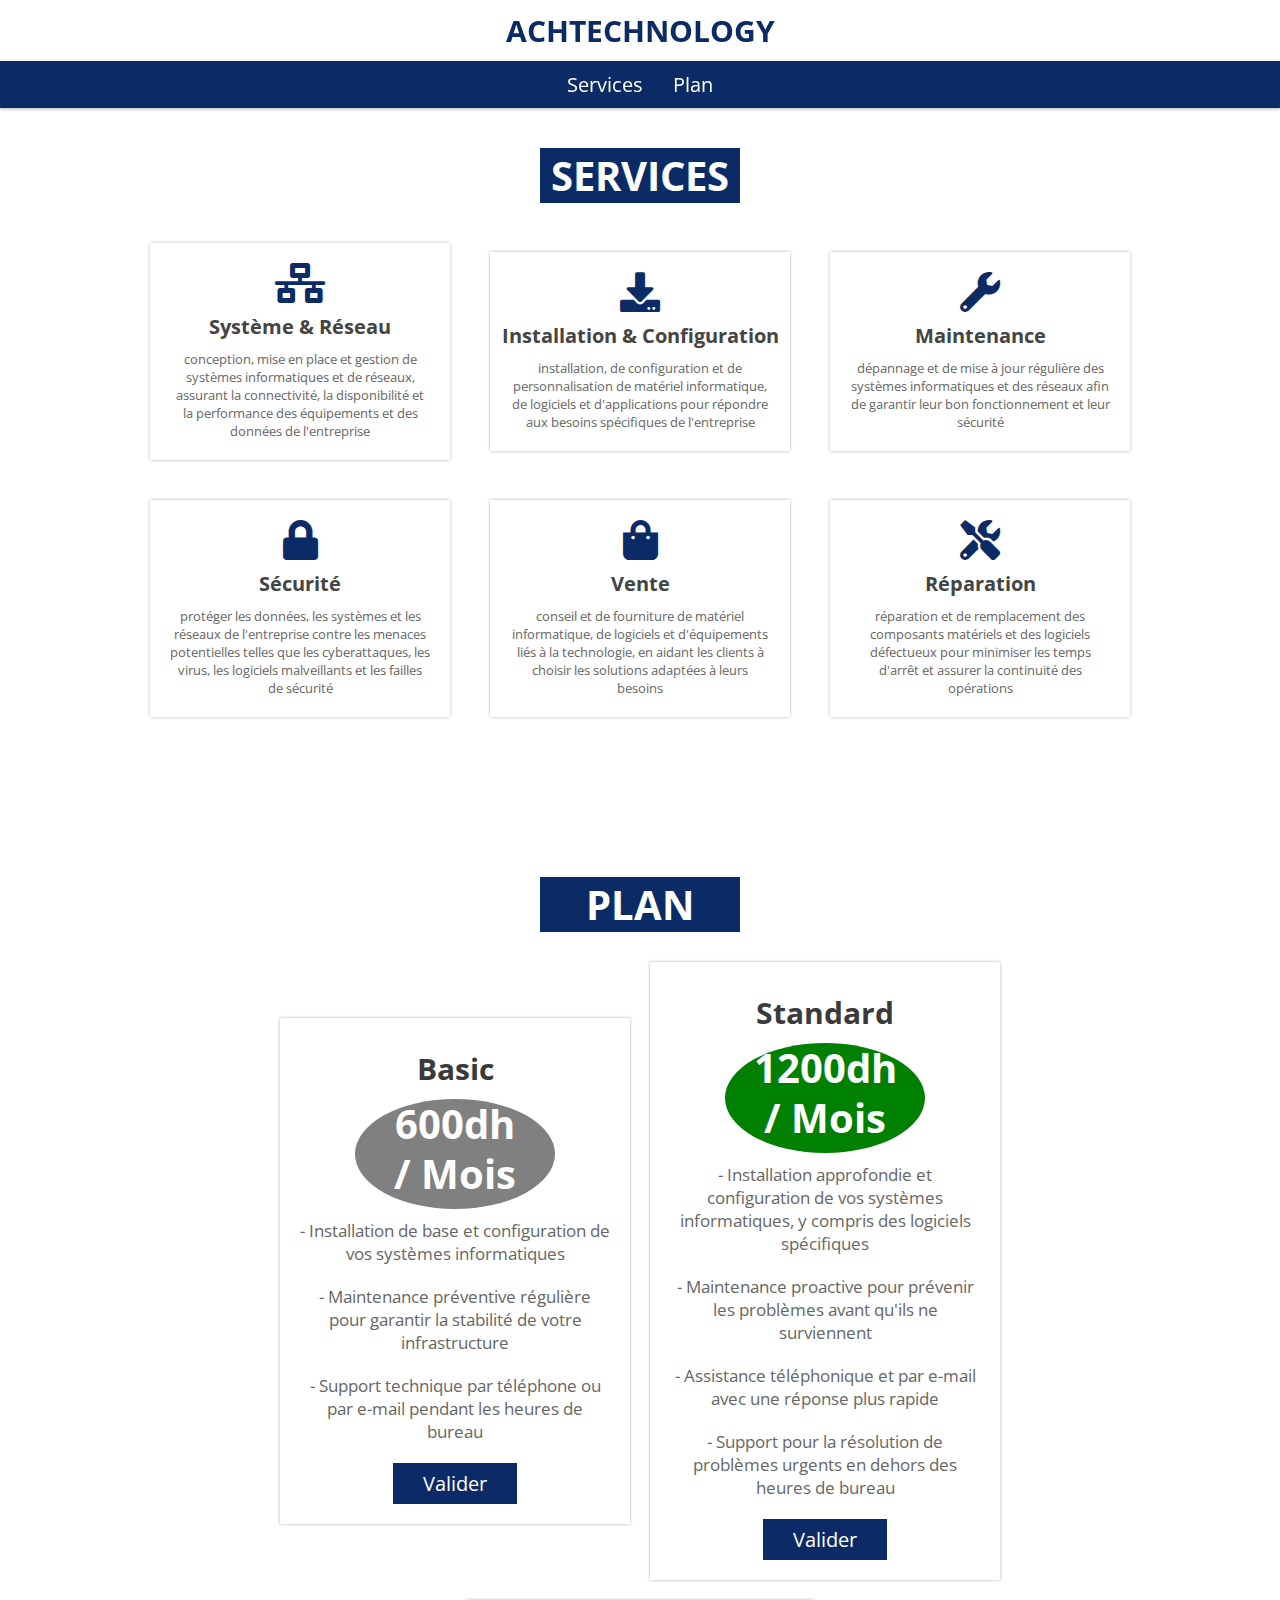
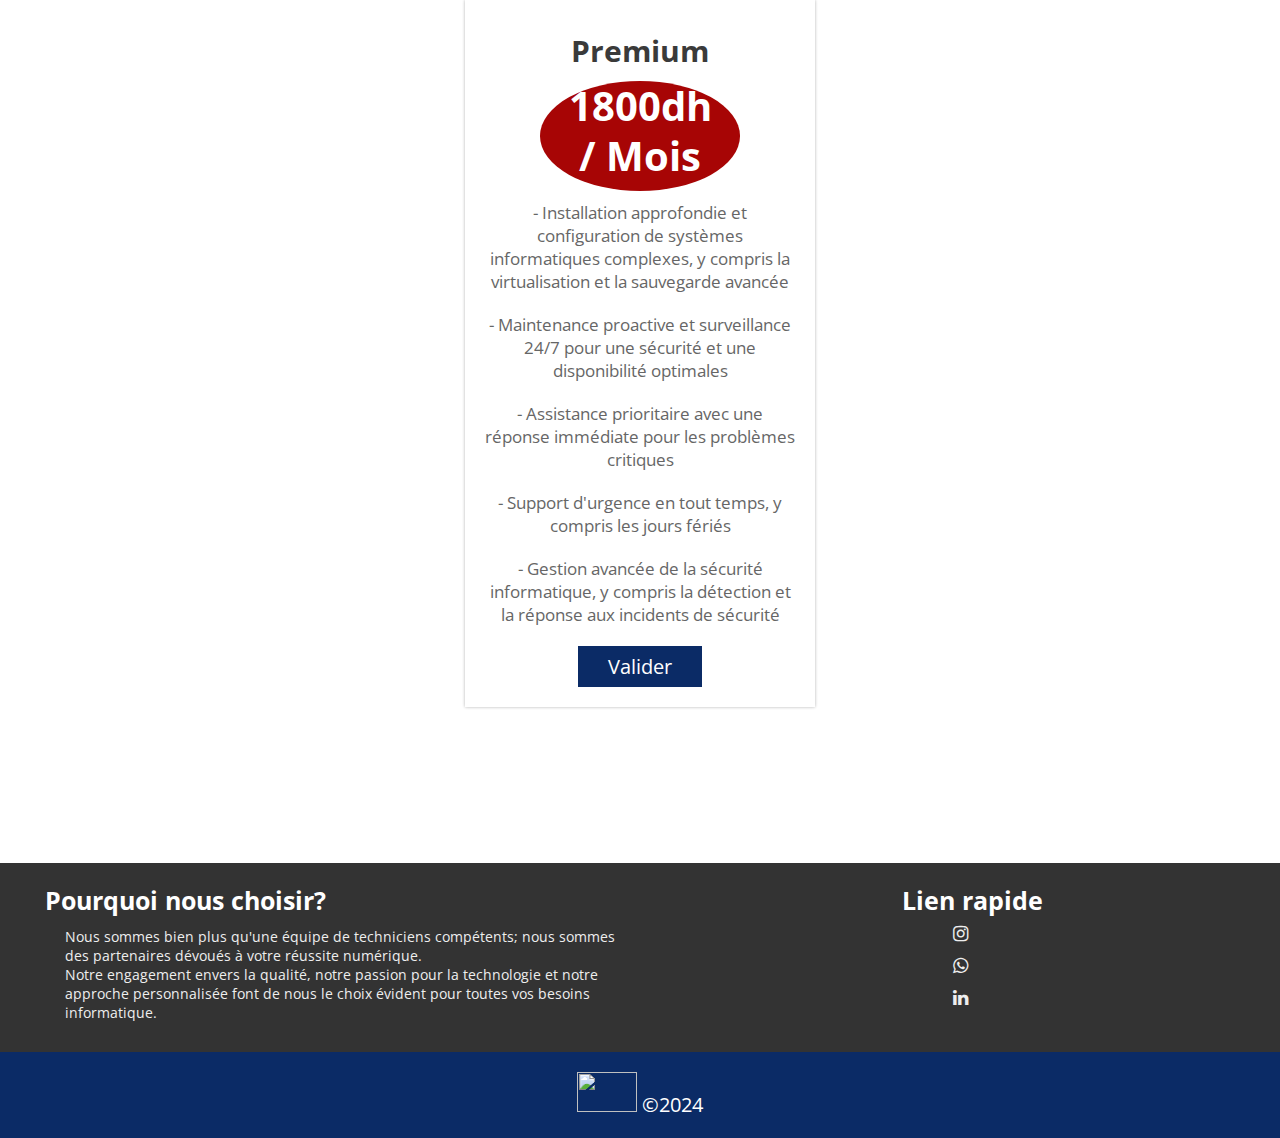
==== index.html @ fb1ce1d3 "Add files via upload" ====
<!DOCTYPE html>
<html lang="en">
<head>
    <meta charset="UTF-8">
    <meta name="viewport" content="width=device-width, initial-scale=1.0">
    <title>Achtechnology</title>

    <!-- font awesome cdn link  -->
    <link rel="stylesheet" href="https://cdnjs.cloudflare.com/ajax/libs/font-awesome/5.15.2/css/all.min.css">
    <link rel="stylesheet" href="https://cdnjs.cloudflare.com/ajax/libs/font-awesome/4.7.0/css/font-awesome.min.css">

    <!-- custom css file link  -->
    <link rel="stylesheet" href="style.css">

</head>
<body>
    
<!-- header section starts  -->

<header>

    <h1 class="heading">ACHTECHNOLOGY</h1>

    <div id="menu" class="fas fa-bars"></div>

    <nav class="navbar">
        <ul>
            <li><a href="#service">Services</a></li>
            <li><a href="#plan">Plan</a></li>
        </ul>
    </nav>

</header>

<!--
<section class="about" id="about">

    <div class="content">
        <h1>à propos de nous</h1>
        <p>Bienvenue chez ACHTECHNOLOGY, votre partenaire de confiance en matière de services informatiques de pointe. <br> Nous sommes passionnés par la technologie et déterminés à vous aider à atteindre vos objectifs grâce à des solutions informatiques innovantes et sur mesure.</p>
        <p>Pour discuter de la façon dont ACHTECHNOLOGY peut vous aider à tirer parti de la technologie pour stimuler votre croissance, contactez-nous dès aujourd'hui :</p>
        <a href="https://wa.me/+212689574520" target="_blank"><button class="btn">contactez-nous</button></a>
    </div>
</section>
-->
<!----------------------------------------------------->
<section class="service" id="service">
    <br><br>
    <h1 class="titlee">SERVICES</h1>
    <div class="box-container">

        <div class="box">
            <i class="fas fa-network-wired"></i>
            <h3>Système & Réseau</h3>
            <p>conception, mise en place et gestion de systèmes informatiques et de réseaux, assurant la connectivité, la disponibilité et la performance des équipements et des données de l'entreprise</p>
        </div>

        <div class="box">
            <i class="fas fa-download"></i>
            <h3>Installation & Configuration</h3>
            <p>installation, de configuration et de personnalisation de matériel informatique, de logiciels et d'applications pour répondre aux besoins spécifiques de l'entreprise</p>
        </div>

        <div class="box">
            <i class="fas fa-wrench"></i>
            <h3>Maintenance</h3>
            <p>dépannage et de mise à jour régulière des systèmes informatiques et des réseaux afin de garantir leur bon fonctionnement et leur sécurité</p>
        </div>

        <div class="box">
            <i class="fas fa-lock"></i>
            <h3>Sécurité</h3>
            <p>protéger les données, les systèmes et les réseaux de l'entreprise contre les menaces potentielles telles que les cyberattaques, les virus, les logiciels malveillants et les failles de sécurité</p>
        </div>

        <div class="box">
            <i class="fas fa-shopping-bag"></i>
            <h3>Vente</h3>
            <p> conseil et de fourniture de matériel informatique, de logiciels et d'équipements liés à la technologie, en aidant les clients à choisir les solutions adaptées à leurs besoins</p>
        </div>

        <div class="box">
            <i class="fas fa-tools"></i>
            <h3>Réparation</h3>
            <p>réparation et de remplacement des composants matériels et des logiciels défectueux pour minimiser les temps d'arrêt et assurer la continuité des opérations</p>
        </div>

    </div>

</section>



<!----------------------------------------------------->
<section class="plan" id="plan">
    <h1 class="titlee">PLAN</h1>
    <div class="box-container">
        
        <div class="box">
            <h3 class="title">Basic</h3>
            <div class="price" style="background: gray;">
                <h1>600dh <br>/ Mois</h1>
            </div>
            <ul>
                <li>- Installation de base et configuration de vos systèmes informatiques</li>
                <li>- Maintenance préventive régulière pour garantir la stabilité de votre infrastructure</li>
                <li>- Support technique par téléphone ou par e-mail pendant les heures de bureau</li>
            </ul>
            <a href="https://wa.me/+212689574520" target="_blank"><button class="btn">Valider</button></a>
        </div>

        <div class="box">
            <h3 class="title">Standard</h3>
            <div class="price" style="background: green;">
                <h1>1200dh <br>/ Mois</h1>
            </div>
            <ul>
                <li>- Installation approfondie et configuration de vos systèmes informatiques, y compris des logiciels spécifiques</li>
                <li>- Maintenance proactive pour prévenir les problèmes avant qu'ils ne surviennent</li>
                <li>- Assistance téléphonique et par e-mail avec une réponse plus rapide</li>
                <li>- Support pour la résolution de problèmes urgents en dehors des heures de bureau</li>
            </ul>
            <a href="https://wa.me/+212689574520" target="_blank"><button class="btn">Valider</button></a>
        </div>

        <div class="box">
            <h3 class="title">Premium</h3>
            <div class="price" style="background: rgb(167, 5, 5);">
                <h1>1800dh <br>/ Mois</h1>
            </div>
            <ul>
                <li>- Installation approfondie et configuration de systèmes informatiques complexes, y compris la virtualisation et la sauvegarde avancée</li>
                <li>- Maintenance proactive et surveillance 24/7 pour une sécurité et une disponibilité optimales</li>
                <li>- Assistance prioritaire avec une réponse immédiate pour les problèmes critiques</li>
                <li>- Support d'urgence en tout temps, y compris les jours fériés</li>
                <li>- Gestion avancée de la sécurité informatique, y compris la détection et la réponse aux incidents de sécurité</li>
            </ul>
            <a href="https://wa.me/+212689574520" target="_blank"><button class="btn">Valider</button></a>
        </div>

    </div>

</section>
<br><br><br><br><br><br><br><br><br>

<!------------------------------------------------------>

<!-- footer section starts  -->

<div class="footer">

    <div class="box-container">

        <div class="box">
            <h3>Pourquoi nous choisir?</h3>
            <p>Nous sommes bien plus qu'une équipe de techniciens compétents; nous sommes des partenaires dévoués à votre réussite numérique. <br> Notre engagement envers la qualité, notre passion pour la technologie et notre approche personnalisée font de nous le choix évident pour toutes vos besoins informatique.</p>
        </div>

        <div class="box">
            <h3>Lien rapide</h3>
            <a href="https://www.instagram.com/achtechnology/"><i class="fa fa-instagram"></i></a>
            <a href="https://wa.me/+212689574520"><i class="fa fa-whatsapp"></i></a>
            <a href="https://www.linkedin.com/company/achtechnology"><i class="fa fa-linkedin"></i></a>
        </div>

    </div>

    <h1 class="credit"><a href="#service" style="color: white;"><img src="/site/white.png" class="logoht" alt=""> &copy;2024 </a></h1>

</div>

<!-- footer section ends -->













<!-- jquery cdn link  -->
<script src="https://cdnjs.cloudflare.com/ajax/libs/jquery/3.6.0/jquery.min.js"></script>

<!-- custom js file link  -->
<script src="ressources/script.js"></script>

</body>
</html>
---- style.css ----
@import url('https://fonts.googleapis.com/css2?family=Open+Sans:wght@300;400;600;700&display=swap');

:root{
    --orange:#0b2b66;
}

*{
    font-family: 'Open Sans', sans-serif;
    margin:0; padding:0;
    box-sizing: border-box;
    text-decoration: none;
    outline:none;
    border:none;
   
    transition: all .2s linear;
}

*::selection{
    background:var(--orange);
    color:#fff;
}

.logoht {
    width: 60px;
    height: 40px;
}

html{
    font-size: 62.5%;
    overflow-x: hidden;
}

section{
    padding:0 7%;
    padding-top: 12rem;
}

.btn{
    font-size: 2rem;
    padding:.7rem 3rem;
    background:#0b2b66;
    color:white;
    margin-top: 1rem;
    cursor: pointer;
}

.btn:hover{
    background:#333;
}

header{
    position: fixed;
    top:0; left: 0;
    z-index: 1000;
    background:#fff;
    box-shadow: 0 .1rem .3rem rgba(0,0,0,.3);
    width:100%;
}

header .heading{
    font-size: 3rem;
    color:#0b2b66;
    padding:1rem;
    text-align: center;
    font-weight: bolder;
}

header #menu{
    font-size: 3rem;
    color:#666;
    cursor: pointer;
    margin:1rem;
    display: none;
}

header .navbar ul{
    display: flex;
    align-items: center;
    justify-content: center;
    list-style: none;
    background:var(--orange);
    padding:1rem; 
}

header .navbar ul li{
    margin:0 1.5rem;
}

header .navbar ul li a{
    font-size: 2rem;
    color:#fff;
}

header .navbar ul li a:hover{
    color:#444;
}


.service .box-container{
    display: flex;
    align-items: center;
    justify-content: center;
    flex-wrap: wrap;
    padding:2rem 0;
}

.service .box-container .box{
    background:#fff;
    margin:2rem;
    padding:1rem;
    width:30rem;
    text-align: center;
    box-shadow: 0 0 .3rem rgba(0,0,0,.3);
}

.service .box-container .box i{
    font-size: 4rem;
    padding:1rem;
    color:var(--orange);
}

.service .box-container .box h3{
    font-size: 2rem;
    color:#444;
}

.service .box-container .box p{
    font-size: 1.3rem;
    color:#666;
    padding:1rem;
}

.plan{
    min-height: 50vh;
    background:white;
}

.titlee {
    background:#0b2b66;
    color:#fff;
    border-radius: 0px;
    margin: auto;
    width:20rem;
    text-align: center;
    font-size: 4rem;
}

.plan .box-container{
    display: flex;
    align-items: center;
    justify-content: center;
    flex-wrap: wrap;
    padding:2rem 0;
}

.plan .box-container .box{
    background:#fff;
    margin:1rem;
    padding:2rem;
    width:35rem;
    text-align: center;
    box-shadow: 0 0 .3rem rgba(0,0,0,.3);
    position: relative;
}

.plan .box-container .box .title{
    font-size: 3rem;
    color: rgb(58, 58, 58);
    padding:1rem 0;
}

.plan .box-container .box .price{
    
    color:#fff;
    border-radius: 50%;
    margin: auto;
    height:11rem;
    width:20rem;
    line-height: 5rem;
    text-align: center;
    font-size: 2rem;
}

.basic {
    background: gray;
}

.plan .box-container .box ul li{
    color:#666;
    list-style: none;
    font-size: 1.7rem;
    padding:1rem 0;
}



.footer{
    background:#333;
}

.footer .box-container{
    display: flex;
    justify-content: center;
    flex-wrap: wrap;
}

.footer .box-container .box{
    margin:2rem;
    flex:1 1 30rem;
}

.footer .box-container .box h3{
    font-size: 2.5rem;
    color:#fff;
    margin-left: 25px;
}

.footer .box-container .box p{
    font-size: 1.4rem;
    color:#eee;
    padding:1rem 0;
    margin-left: 45px;
}

.footer .box-container .box a{
    font-size: 1.8rem;
    color:#eee;
    padding:.4rem 0;
    display: block;
}

.footer .box-container .box a:hover{
    text-decoration: underline;
}

.footer .box-container .box:nth-child(2){
    text-align: center;
}

.footer .box-container form{
    display: flex;
    align-items: center;
}

.footer .box-container form input[type="email"]{
    height:4.1rem;
    width:100%;
    font-size: 1.7rem;
    padding:0 1rem;
}

.footer .box-container form .btn{
    margin-top: 0;
}

.footer .box-container form .btn:hover{
    color:#333;
    background:#ccc;
}

.footer .credit{
    font-size: 2rem;
    background:#0b2b66;
    text-align: center;
    color:#fff;
    padding:2rem 1rem;
    font-weight: normal;
}












/* media queries  */

@media (max-width:768px){

    html{
        font-size: 55%;
    }

    .home .content{
        text-align: center;
    }

    .home .content h1{
        font-size: 4rem;
    }

    .about .content h1{
        font-size: 4rem;
    }

}

@media (max-width:500px){

    html{
        font-size: 50%;
    }

    header{
        display: flex;
        align-items: center;
        justify-content: space-between;
        padding:0 1rem;
    }

    header #menu{
        display: block;
    }

    header .navbar{
        position: fixed;
        top:6.2rem; right:-120%;
        height:100%;
        width:100%;
        border-top: .2rem solid rgba(0,0,0,.3);
    }

    header .navbar ul{
        height:100%;
        width:100%;
        flex-flow: column;
        background:#fff;
        padding-bottom: 15rem;
    }

    header .navbar ul li{
        text-align: center;
        width:100%;
        margin:1rem 0;
    }

    header .navbar ul li a{
        font-size: 4rem;
        color:#333;
        display: block;
    }

    header .navbar ul li a:hover{
        color:var(--orange);
    }

    .fa-times{
        transform: rotate(180deg);
    }

    header .navbar.nav-toggle{
        right:0;
    }

    section{
        padding-top: 5rem;
    }

    .footer .box-container .box:last-child{
        text-align: center;
    }

    .footer .box-container .box:last-child p{
        font-size: 1.7rem;
    }

    .footer .box-container .box:last-child form{
        flex-flow: column;
    }

    .footer .box-container .box:last-child form .btn{
        margin-top: 1rem;
        width:100%;
    }

}
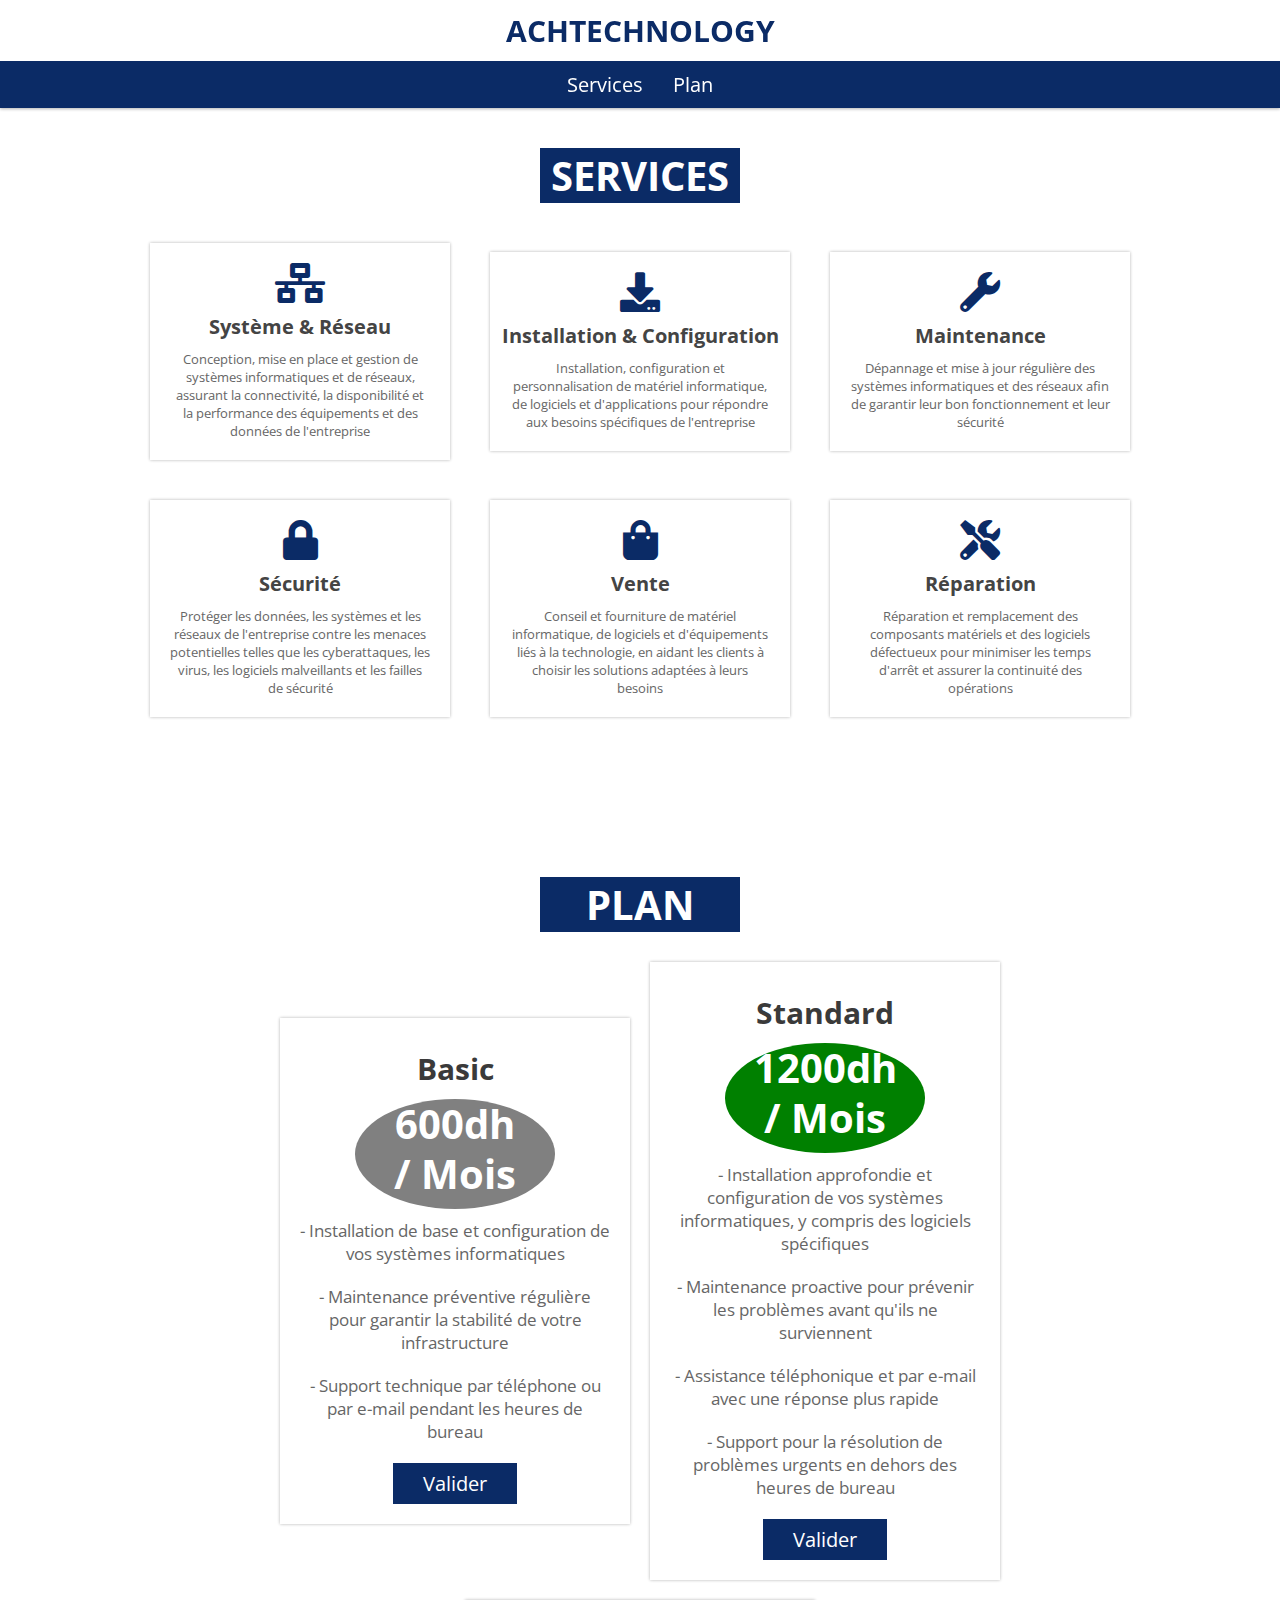
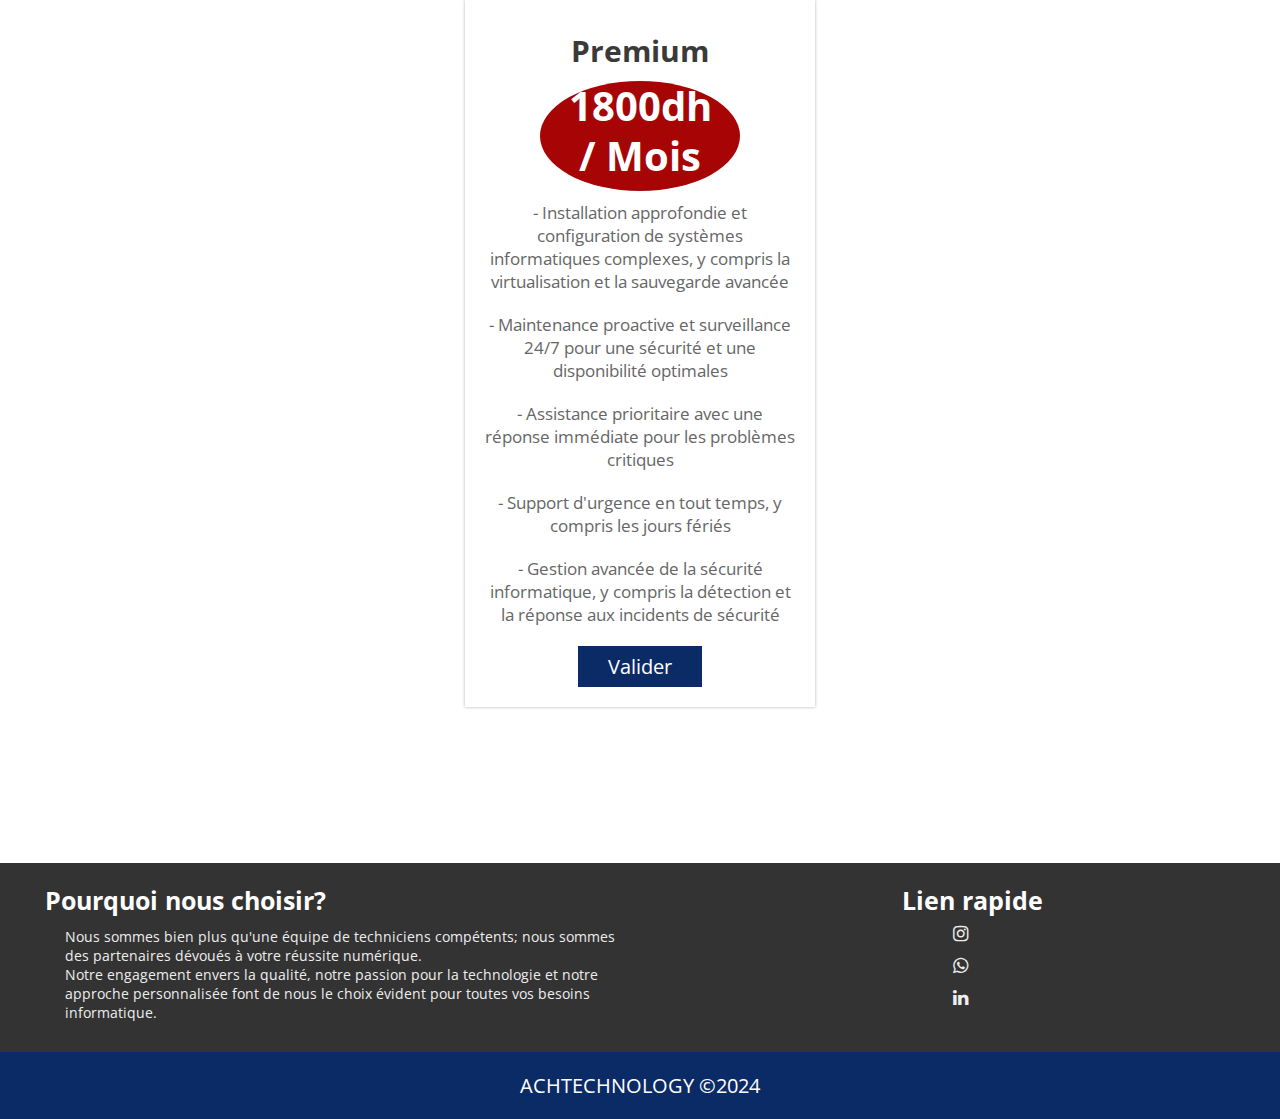
==== commit ae0fbc0c: "Update index.html" ====
--- a/index.html
+++ b/index.html
@@ -52,37 +52,37 @@
         <div class="box">
             <i class="fas fa-network-wired"></i>
             <h3>Système & Réseau</h3>
-            <p>conception, mise en place et gestion de systèmes informatiques et de réseaux, assurant la connectivité, la disponibilité et la performance des équipements et des données de l'entreprise</p>
+            <p>Conception, mise en place et gestion de systèmes informatiques et de réseaux, assurant la connectivité, la disponibilité et la performance des équipements et des données de l'entreprise</p>
         </div>
 
         <div class="box">
             <i class="fas fa-download"></i>
             <h3>Installation & Configuration</h3>
-            <p>installation, de configuration et de personnalisation de matériel informatique, de logiciels et d'applications pour répondre aux besoins spécifiques de l'entreprise</p>
+            <p>Installation, configuration et personnalisation de matériel informatique, de logiciels et d'applications pour répondre aux besoins spécifiques de l'entreprise</p>
         </div>
 
         <div class="box">
             <i class="fas fa-wrench"></i>
             <h3>Maintenance</h3>
-            <p>dépannage et de mise à jour régulière des systèmes informatiques et des réseaux afin de garantir leur bon fonctionnement et leur sécurité</p>
+            <p>Dépannage et mise à jour régulière des systèmes informatiques et des réseaux afin de garantir leur bon fonctionnement et leur sécurité</p>
         </div>
 
         <div class="box">
             <i class="fas fa-lock"></i>
             <h3>Sécurité</h3>
-            <p>protéger les données, les systèmes et les réseaux de l'entreprise contre les menaces potentielles telles que les cyberattaques, les virus, les logiciels malveillants et les failles de sécurité</p>
+            <p>Protéger les données, les systèmes et les réseaux de l'entreprise contre les menaces potentielles telles que les cyberattaques, les virus, les logiciels malveillants et les failles de sécurité</p>
         </div>
 
         <div class="box">
             <i class="fas fa-shopping-bag"></i>
             <h3>Vente</h3>
-            <p> conseil et de fourniture de matériel informatique, de logiciels et d'équipements liés à la technologie, en aidant les clients à choisir les solutions adaptées à leurs besoins</p>
+            <p>Conseil et fourniture de matériel informatique, de logiciels et d'équipements liés à la technologie, en aidant les clients à choisir les solutions adaptées à leurs besoins</p>
         </div>
 
         <div class="box">
             <i class="fas fa-tools"></i>
             <h3>Réparation</h3>
-            <p>réparation et de remplacement des composants matériels et des logiciels défectueux pour minimiser les temps d'arrêt et assurer la continuité des opérations</p>
+            <p>Réparation et remplacement des composants matériels et des logiciels défectueux pour minimiser les temps d'arrêt et assurer la continuité des opérations</p>
         </div>
 
     </div>
@@ -165,7 +165,7 @@
 
     </div>
 
-    <h1 class="credit"><a href="#service" style="color: white;"><img src="/site/white.png" class="logoht" alt=""> &copy;2024 </a></h1>
+    <h1 class="credit"><a href="#service" style="color: white;">ACHTECHNOLOGY &copy;2024 </a></h1>
 
 </div>
 
@@ -190,4 +190,4 @@
 <script src="ressources/script.js"></script>
 
 </body>
-</html>+</html>
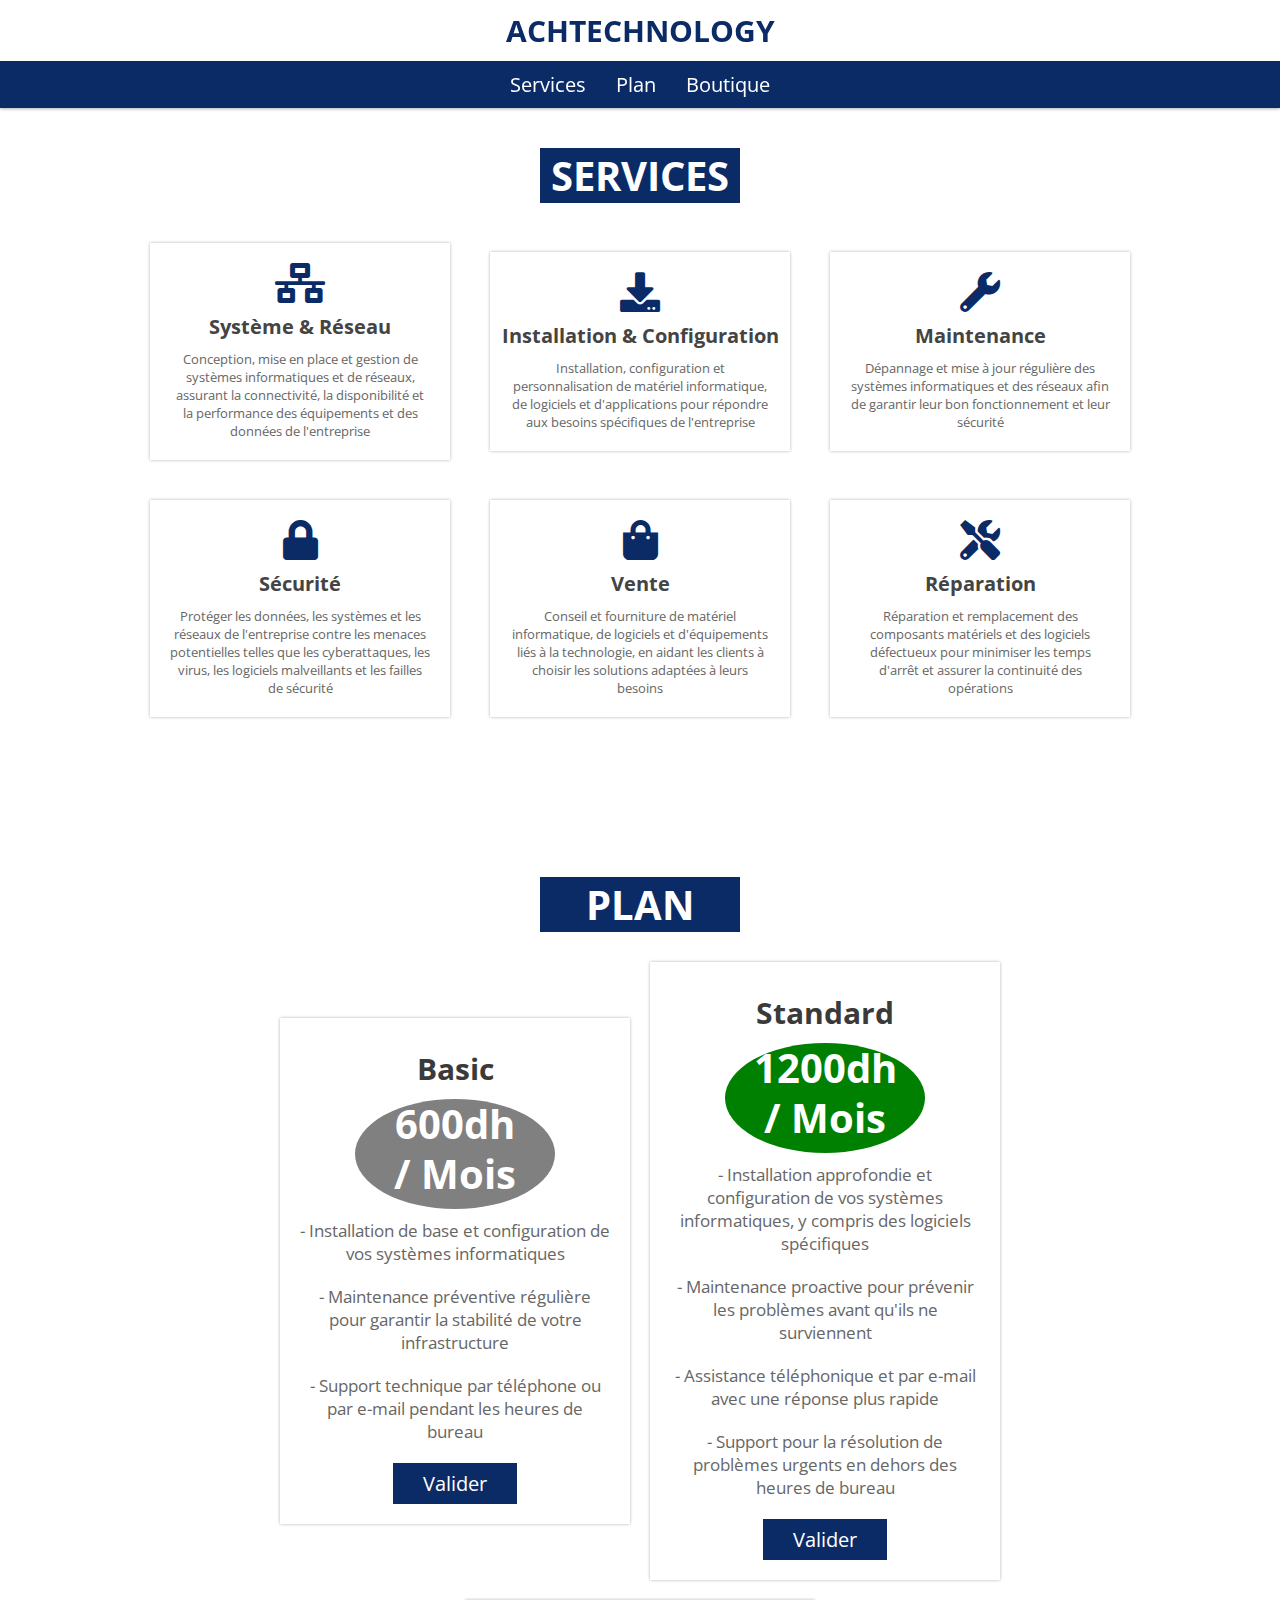
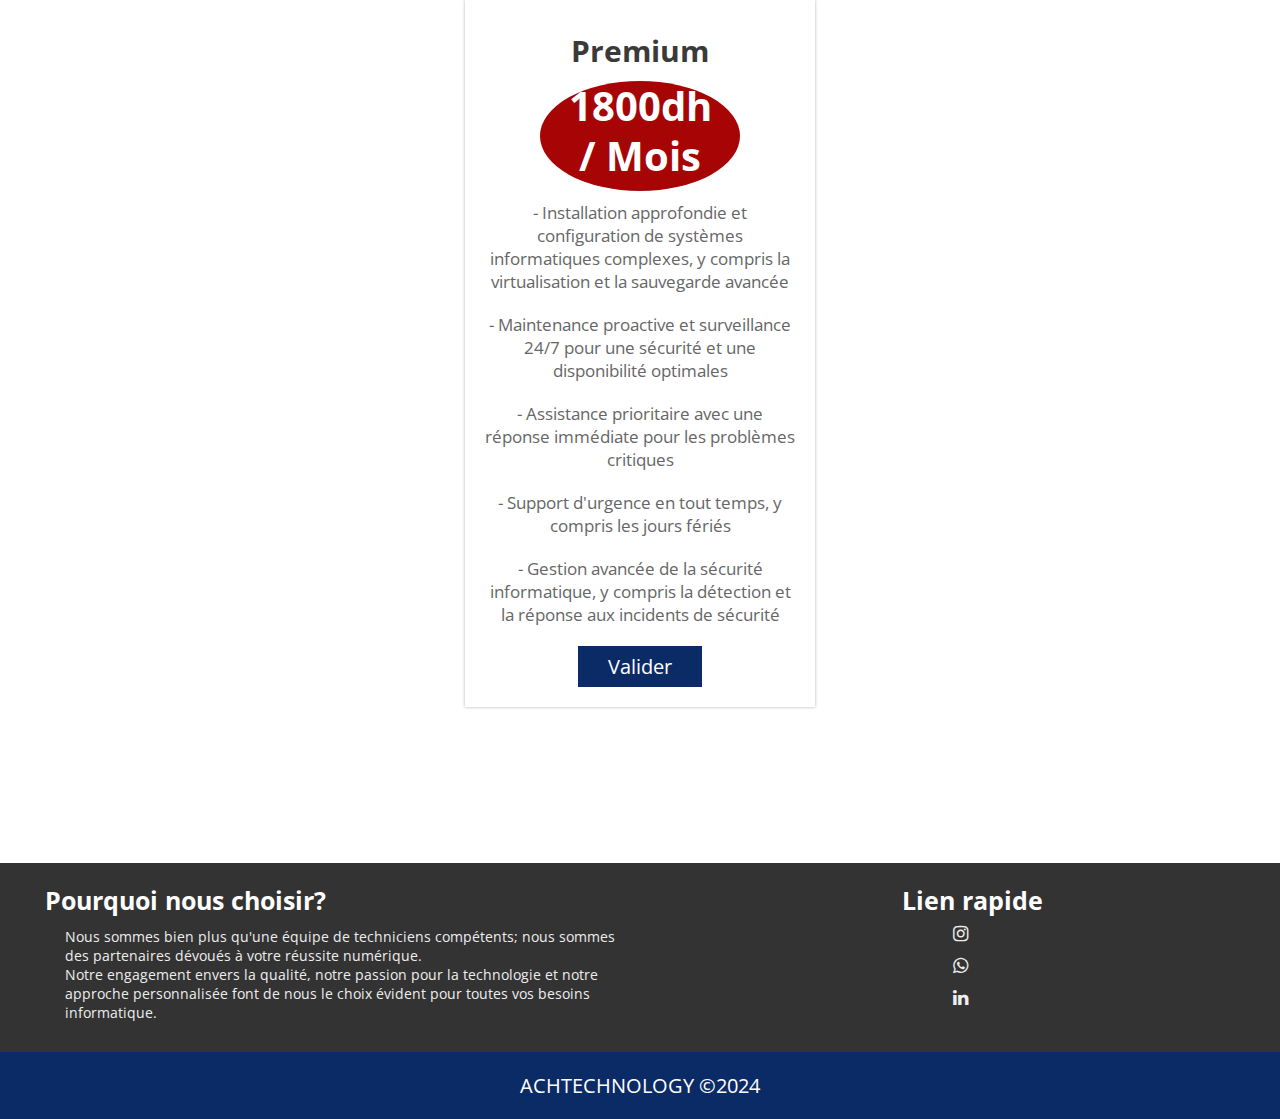
==== commit 754e7aca: "Update index.html" ====
--- a/index.html
+++ b/index.html
@@ -27,6 +27,7 @@
         <ul>
             <li><a href="#service">Services</a></li>
             <li><a href="#plan">Plan</a></li>
+            <li><a href="#" target="_blank">Boutique</a></li>
         </ul>
     </nav>
 
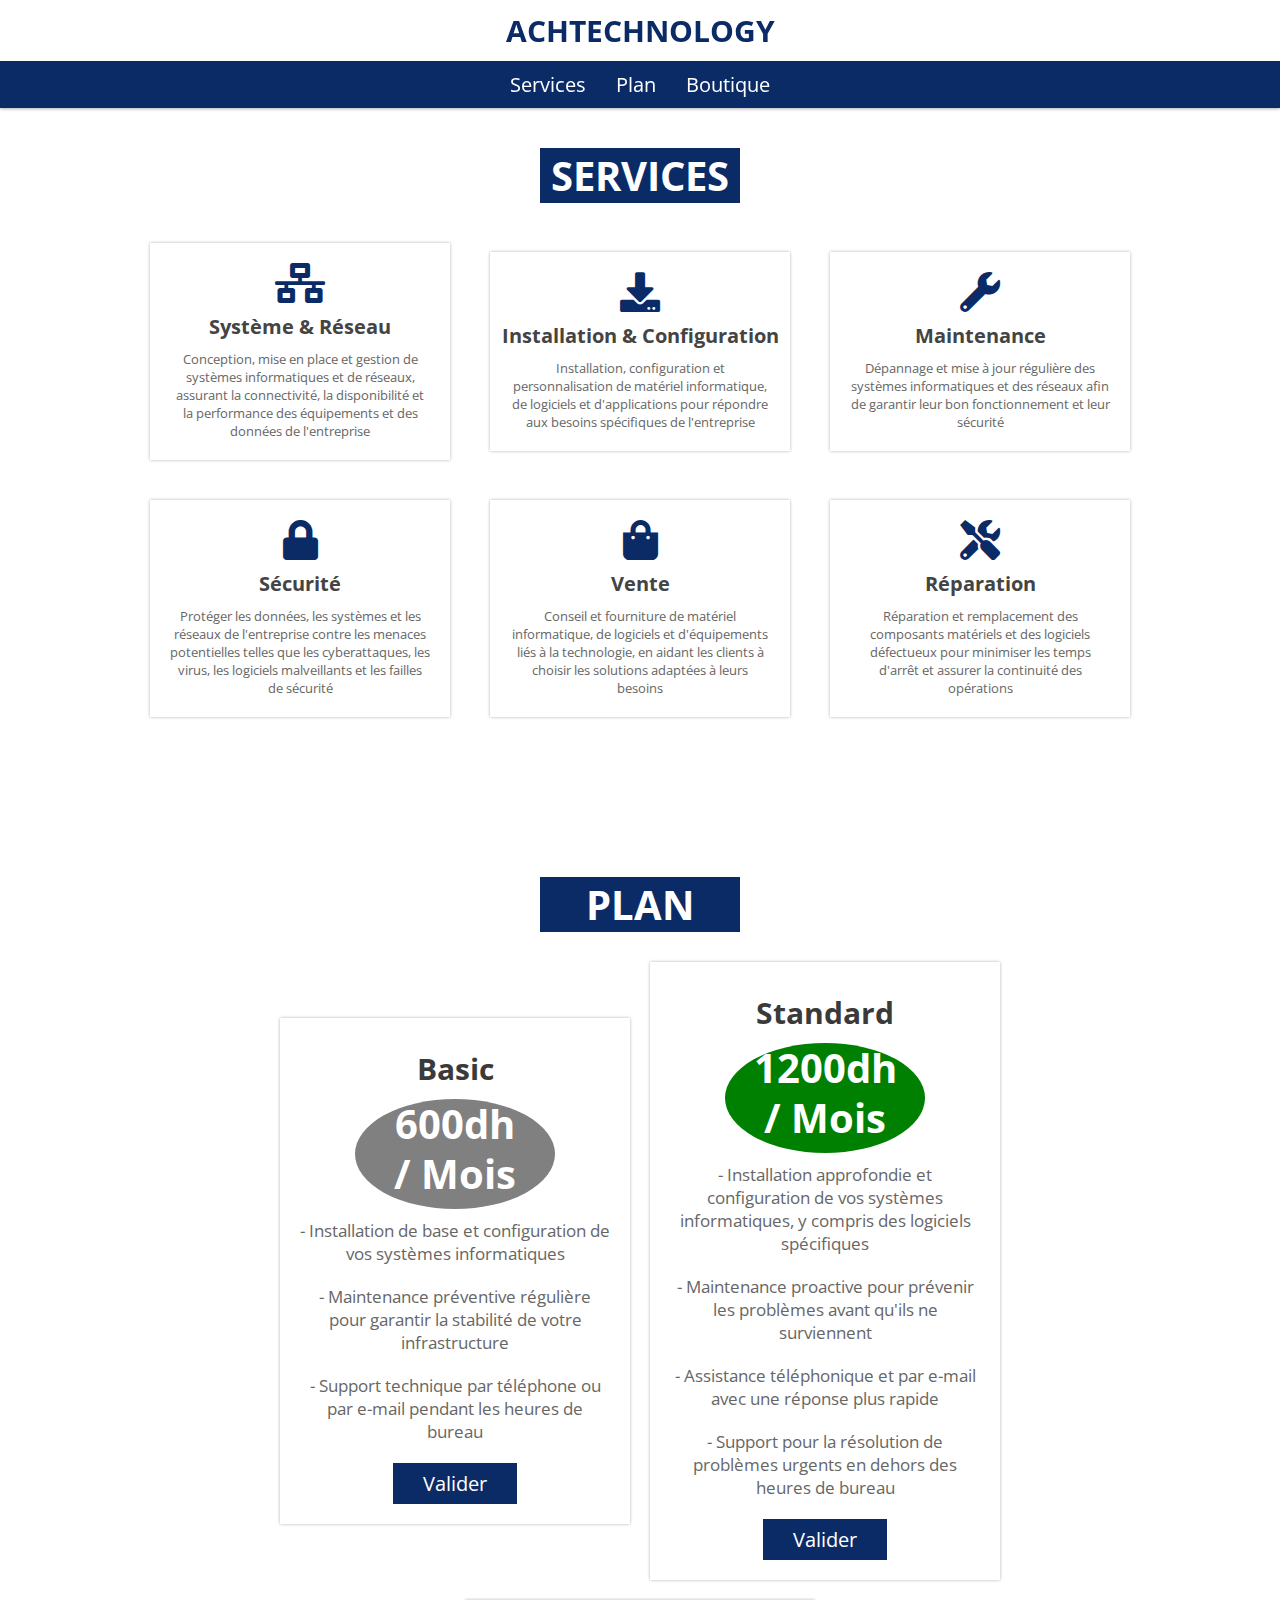
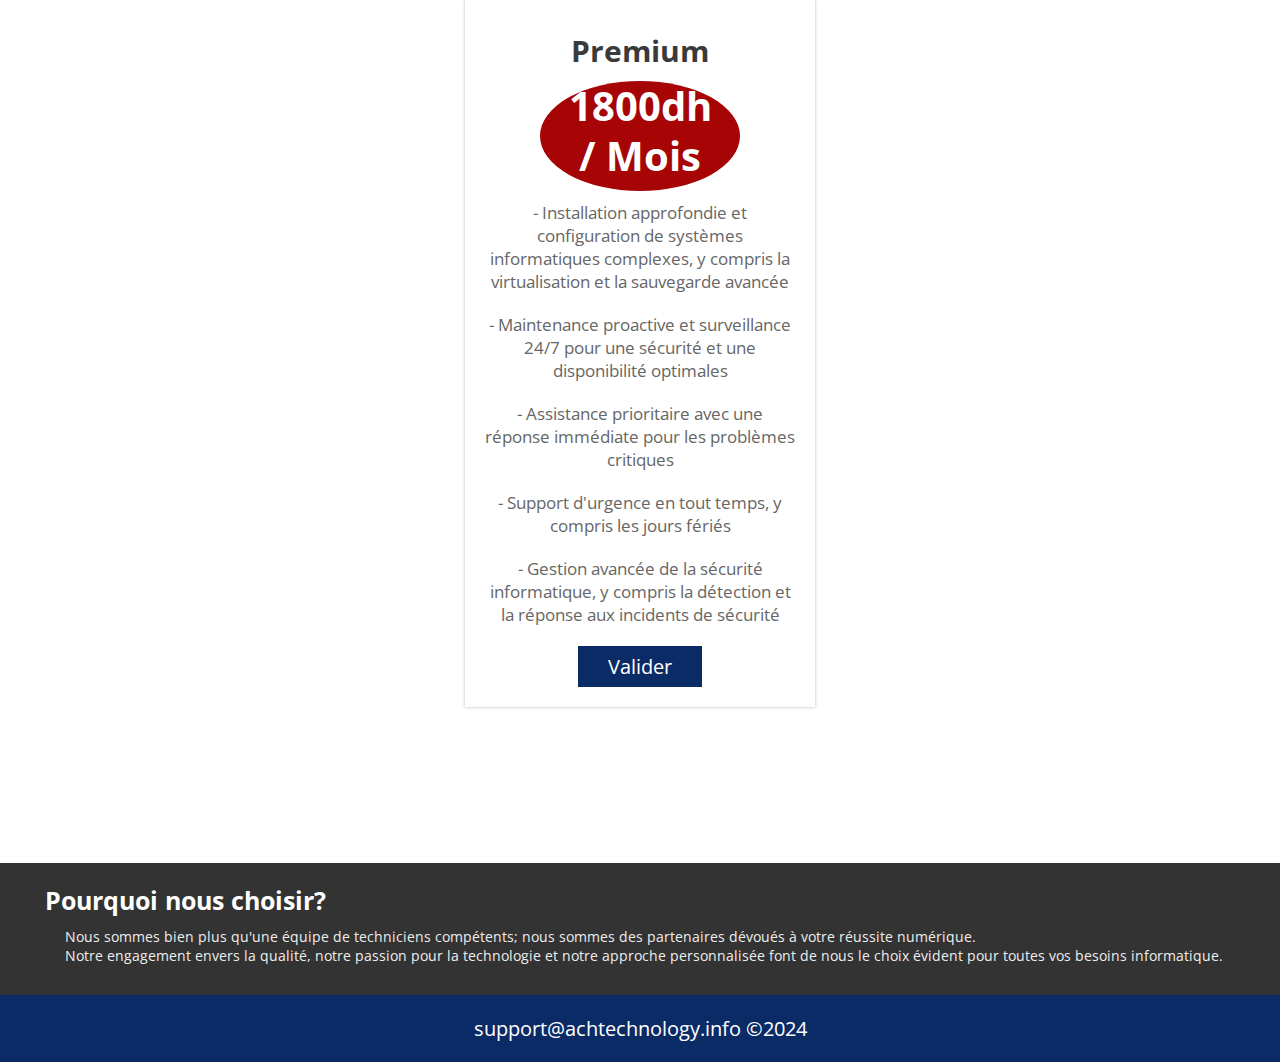
==== commit 08734e98: "Update index.html" ====
--- a/index.html
+++ b/index.html
@@ -157,16 +157,16 @@
             <p>Nous sommes bien plus qu'une équipe de techniciens compétents; nous sommes des partenaires dévoués à votre réussite numérique. <br> Notre engagement envers la qualité, notre passion pour la technologie et notre approche personnalisée font de nous le choix évident pour toutes vos besoins informatique.</p>
         </div>
 
-        <div class="box">
+        <!--<div class="box">
             <h3>Lien rapide</h3>
-            <a href="https://www.instagram.com/achtechnology/"><i class="fa fa-instagram"></i></a>
-            <a href="https://wa.me/+212689574520"><i class="fa fa-whatsapp"></i></a>
-            <a href="https://www.linkedin.com/company/achtechnology"><i class="fa fa-linkedin"></i></a>
-        </div>
+            <a href="https://www.instagram.com/achtechnology/" target="_blank"><i class="fa fa-instagram"></i></a>
+            <a href="https://wa.me/+212689574520"><i class="fa fa-whatsapp" target="_blank"></i></a>
+            <a href="https://www.linkedin.com/company/achtechnology" target="_blank"><i class="fa fa-linkedin"></i></a>
+        </div>-->
 
     </div>
 
-    <h1 class="credit"><a href="#service" style="color: white;">ACHTECHNOLOGY &copy;2024 </a></h1>
+    <h1 class="credit"><a href="#service" style="color: white;">support@achtechnology.info &copy;2024 </a></h1>
 
 </div>
 
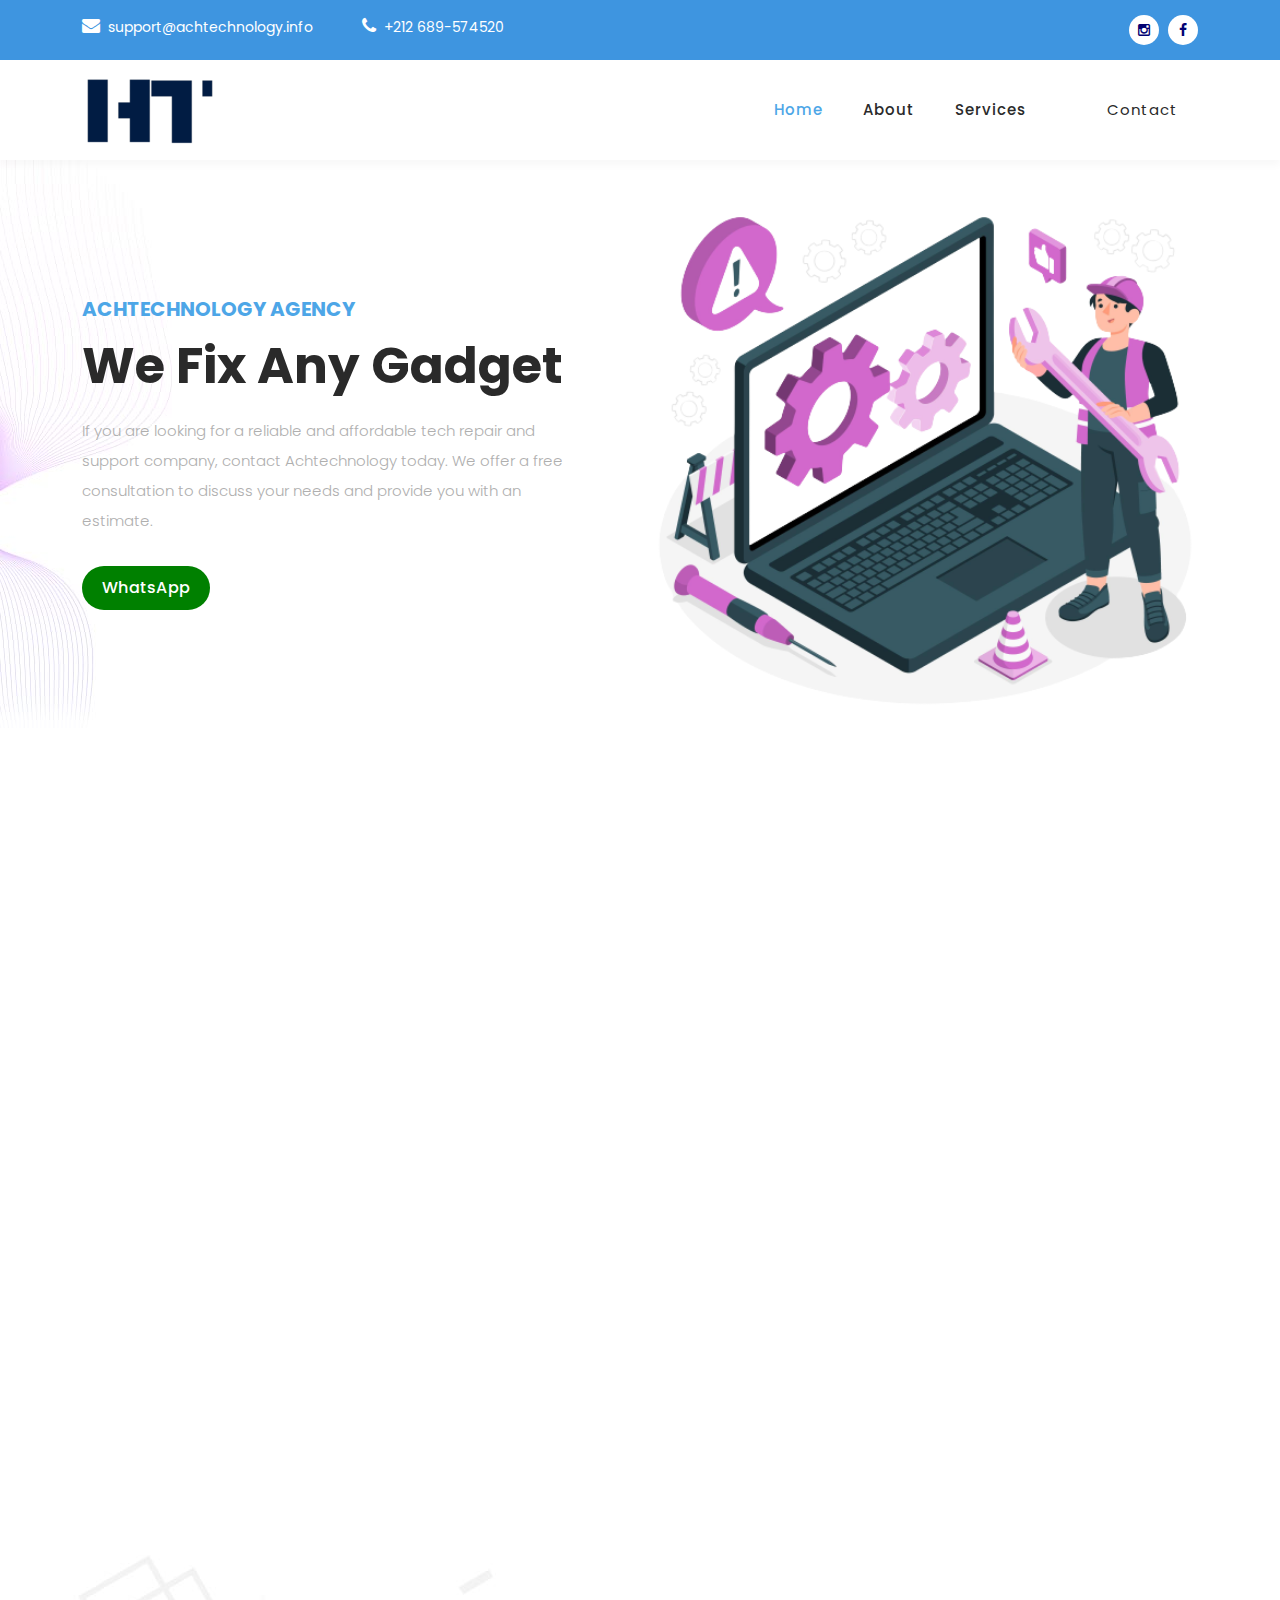
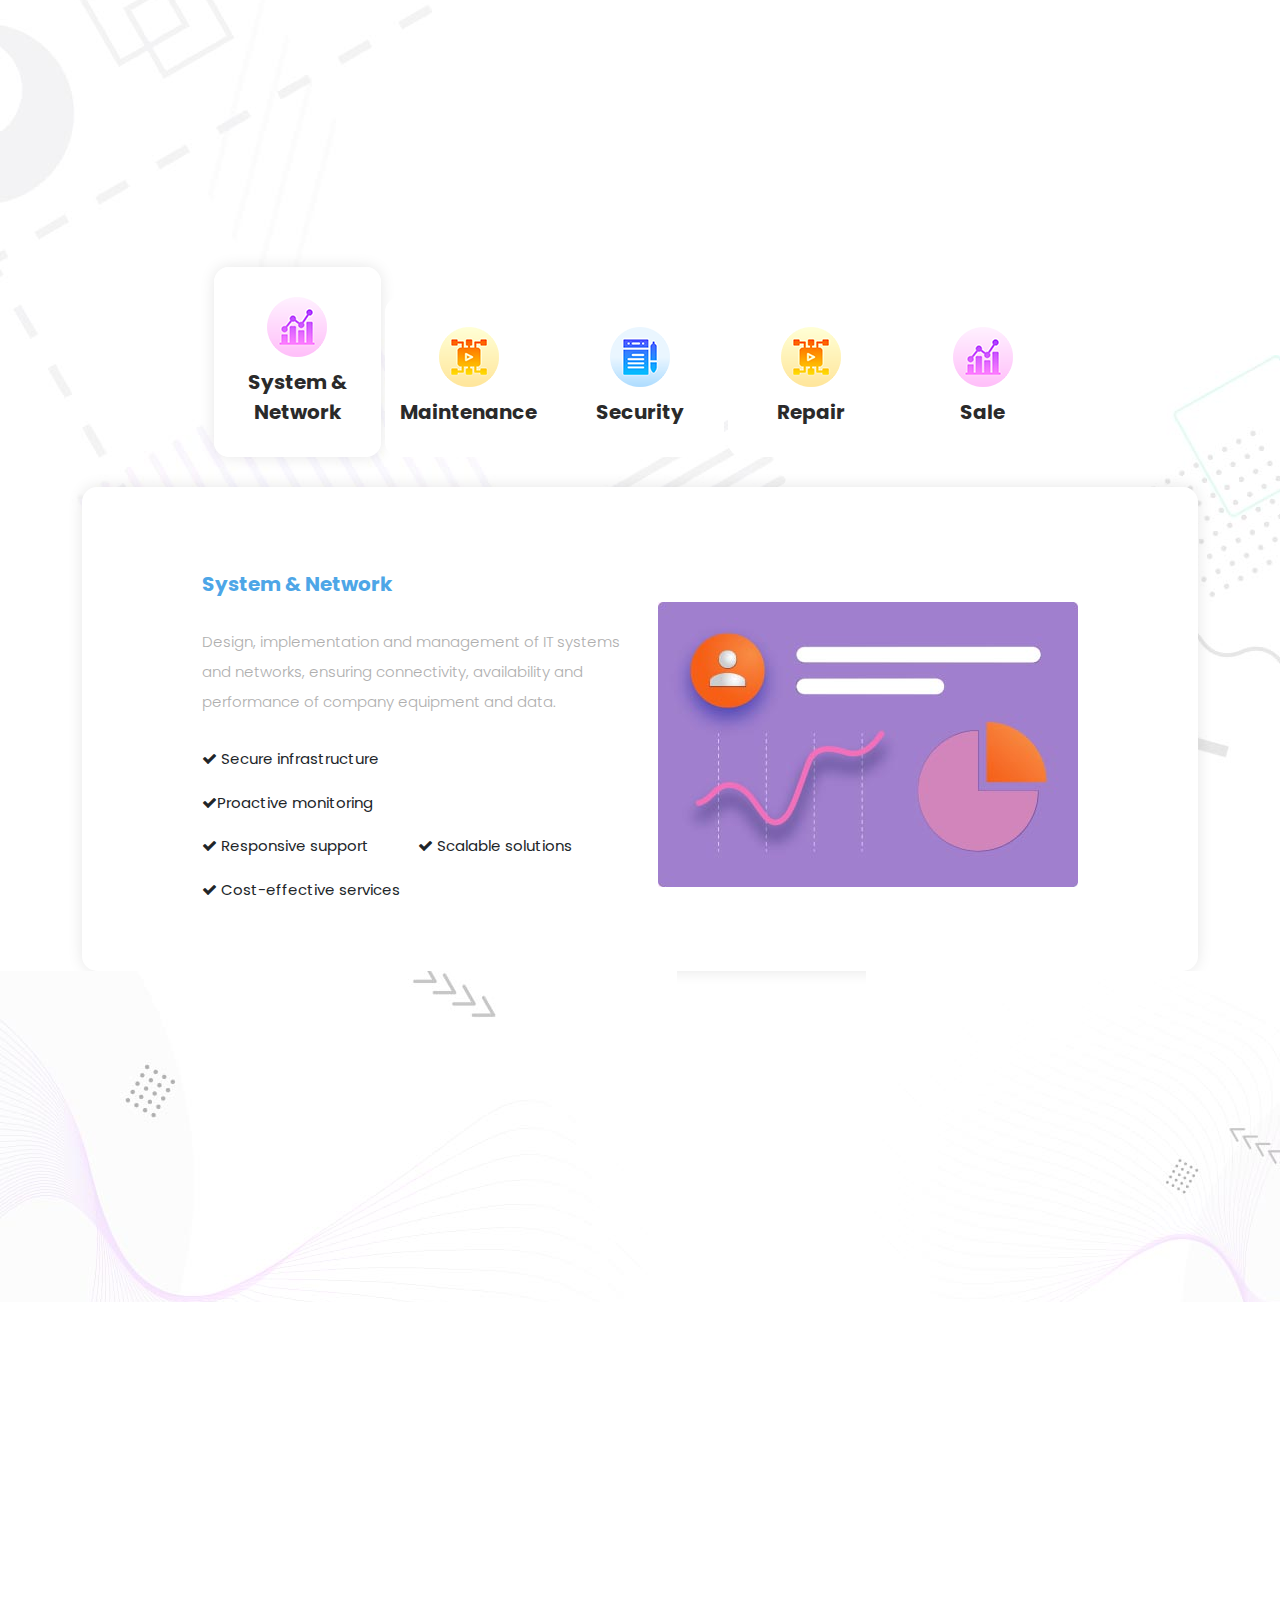
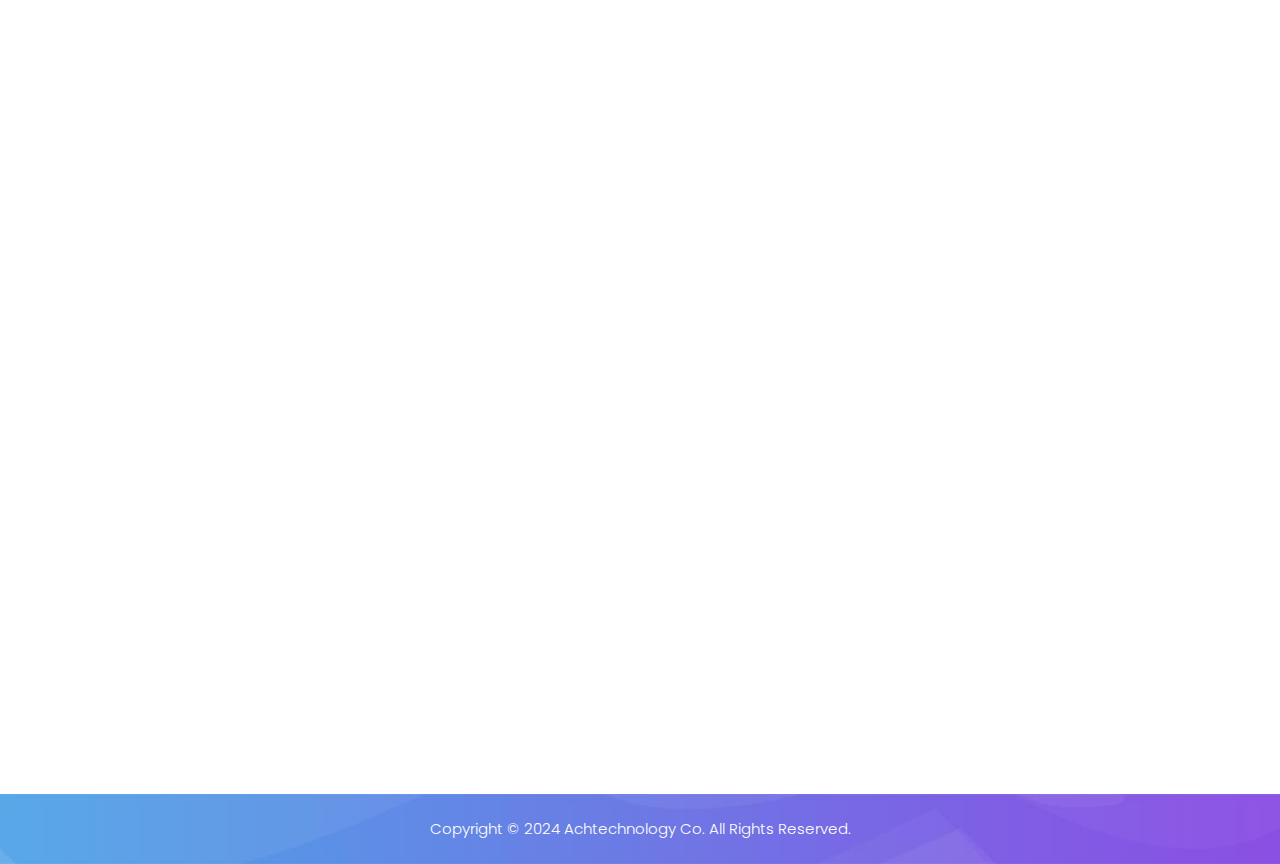
==== commit eded9037: "Update index.html" ====
--- a/index.html
+++ b/index.html
@@ -1,194 +1,625 @@
 <!DOCTYPE html>
 <html lang="en">
-<head>
+
+  <head>
+
     <meta charset="UTF-8">
-    <meta name="viewport" content="width=device-width, initial-scale=1.0">
+    <meta name="viewport" content="width=device-width, initial-scale=1, shrink-to-fit=no">
+    <meta name="description" content="">
+    <meta name="author" content="">
+    <link rel="preconnect" href="https://fonts.googleapis.com">
+    <link rel="preconnect" href="https://fonts.gstatic.com" crossorigin>
+    <link href="https://fonts.googleapis.com/css2?family=Poppins:wght@100;200;300;400;500;600;700;800;900&display=swap" rel="stylesheet">
+
     <title>Achtechnology</title>
 
-    <!-- font awesome cdn link  -->
-    <link rel="stylesheet" href="https://cdnjs.cloudflare.com/ajax/libs/font-awesome/5.15.2/css/all.min.css">
-    <link rel="stylesheet" href="https://cdnjs.cloudflare.com/ajax/libs/font-awesome/4.7.0/css/font-awesome.min.css">
-
-    <!-- custom css file link  -->
-    <link rel="stylesheet" href="style.css">
-
-</head>
+    <!-- Bootstrap core CSS -->
+    <link href="vendor/bootstrap/css/bootstrap.min.css" rel="stylesheet">
+
+
+    <!-- Additional CSS Files -->
+    <link rel="stylesheet" href="assets/css/fontawesome.css">
+    <link rel="stylesheet" href="assets/css/templatemo-digimedia-v3.css">
+    <link rel="stylesheet" href="assets/css/animated.css">
+    <link rel="stylesheet" href="assets/css/owl.css">
+
+  </head>
+
 <body>
-    
-<!-- header section starts  -->
-
-<header>
-
-    <h1 class="heading">ACHTECHNOLOGY</h1>
-
-    <div id="menu" class="fas fa-bars"></div>
-
-    <nav class="navbar">
-        <ul>
-            <li><a href="#service">Services</a></li>
-            <li><a href="#plan">Plan</a></li>
-            <li><a href="#" target="_blank">Boutique</a></li>
-        </ul>
-    </nav>
-
-</header>
-
-<!--
-<section class="about" id="about">
-
-    <div class="content">
-        <h1>à propos de nous</h1>
-        <p>Bienvenue chez ACHTECHNOLOGY, votre partenaire de confiance en matière de services informatiques de pointe. <br> Nous sommes passionnés par la technologie et déterminés à vous aider à atteindre vos objectifs grâce à des solutions informatiques innovantes et sur mesure.</p>
-        <p>Pour discuter de la façon dont ACHTECHNOLOGY peut vous aider à tirer parti de la technologie pour stimuler votre croissance, contactez-nous dès aujourd'hui :</p>
-        <a href="https://wa.me/+212689574520" target="_blank"><button class="btn">contactez-nous</button></a>
-    </div>
-</section>
--->
-<!----------------------------------------------------->
-<section class="service" id="service">
-    <br><br>
-    <h1 class="titlee">SERVICES</h1>
-    <div class="box-container">
-
-        <div class="box">
-            <i class="fas fa-network-wired"></i>
-            <h3>Système & Réseau</h3>
-            <p>Conception, mise en place et gestion de systèmes informatiques et de réseaux, assurant la connectivité, la disponibilité et la performance des équipements et des données de l'entreprise</p>
-        </div>
-
-        <div class="box">
-            <i class="fas fa-download"></i>
-            <h3>Installation & Configuration</h3>
-            <p>Installation, configuration et personnalisation de matériel informatique, de logiciels et d'applications pour répondre aux besoins spécifiques de l'entreprise</p>
-        </div>
-
-        <div class="box">
-            <i class="fas fa-wrench"></i>
-            <h3>Maintenance</h3>
-            <p>Dépannage et mise à jour régulière des systèmes informatiques et des réseaux afin de garantir leur bon fonctionnement et leur sécurité</p>
-        </div>
-
-        <div class="box">
-            <i class="fas fa-lock"></i>
-            <h3>Sécurité</h3>
-            <p>Protéger les données, les systèmes et les réseaux de l'entreprise contre les menaces potentielles telles que les cyberattaques, les virus, les logiciels malveillants et les failles de sécurité</p>
-        </div>
-
-        <div class="box">
-            <i class="fas fa-shopping-bag"></i>
-            <h3>Vente</h3>
-            <p>Conseil et fourniture de matériel informatique, de logiciels et d'équipements liés à la technologie, en aidant les clients à choisir les solutions adaptées à leurs besoins</p>
-        </div>
-
-        <div class="box">
-            <i class="fas fa-tools"></i>
-            <h3>Réparation</h3>
-            <p>Réparation et remplacement des composants matériels et des logiciels défectueux pour minimiser les temps d'arrêt et assurer la continuité des opérations</p>
-        </div>
-
-    </div>
-
-</section>
-
-
-
-<!----------------------------------------------------->
-<section class="plan" id="plan">
-    <h1 class="titlee">PLAN</h1>
-    <div class="box-container">
-        
-        <div class="box">
-            <h3 class="title">Basic</h3>
-            <div class="price" style="background: gray;">
-                <h1>600dh <br>/ Mois</h1>
-            </div>
-            <ul>
-                <li>- Installation de base et configuration de vos systèmes informatiques</li>
-                <li>- Maintenance préventive régulière pour garantir la stabilité de votre infrastructure</li>
-                <li>- Support technique par téléphone ou par e-mail pendant les heures de bureau</li>
-            </ul>
-            <a href="https://wa.me/+212689574520" target="_blank"><button class="btn">Valider</button></a>
-        </div>
-
-        <div class="box">
-            <h3 class="title">Standard</h3>
-            <div class="price" style="background: green;">
-                <h1>1200dh <br>/ Mois</h1>
-            </div>
-            <ul>
-                <li>- Installation approfondie et configuration de vos systèmes informatiques, y compris des logiciels spécifiques</li>
-                <li>- Maintenance proactive pour prévenir les problèmes avant qu'ils ne surviennent</li>
-                <li>- Assistance téléphonique et par e-mail avec une réponse plus rapide</li>
-                <li>- Support pour la résolution de problèmes urgents en dehors des heures de bureau</li>
-            </ul>
-            <a href="https://wa.me/+212689574520" target="_blank"><button class="btn">Valider</button></a>
-        </div>
-
-        <div class="box">
-            <h3 class="title">Premium</h3>
-            <div class="price" style="background: rgb(167, 5, 5);">
-                <h1>1800dh <br>/ Mois</h1>
-            </div>
-            <ul>
-                <li>- Installation approfondie et configuration de systèmes informatiques complexes, y compris la virtualisation et la sauvegarde avancée</li>
-                <li>- Maintenance proactive et surveillance 24/7 pour une sécurité et une disponibilité optimales</li>
-                <li>- Assistance prioritaire avec une réponse immédiate pour les problèmes critiques</li>
-                <li>- Support d'urgence en tout temps, y compris les jours fériés</li>
-                <li>- Gestion avancée de la sécurité informatique, y compris la détection et la réponse aux incidents de sécurité</li>
-            </ul>
-            <a href="https://wa.me/+212689574520" target="_blank"><button class="btn">Valider</button></a>
-        </div>
-
-    </div>
-
-</section>
-<br><br><br><br><br><br><br><br><br>
-
-<!------------------------------------------------------>
-
-<!-- footer section starts  -->
-
-<div class="footer">
-
-    <div class="box-container">
-
-        <div class="box">
-            <h3>Pourquoi nous choisir?</h3>
-            <p>Nous sommes bien plus qu'une équipe de techniciens compétents; nous sommes des partenaires dévoués à votre réussite numérique. <br> Notre engagement envers la qualité, notre passion pour la technologie et notre approche personnalisée font de nous le choix évident pour toutes vos besoins informatique.</p>
-        </div>
-
-        <!--<div class="box">
-            <h3>Lien rapide</h3>
-            <a href="https://www.instagram.com/achtechnology/" target="_blank"><i class="fa fa-instagram"></i></a>
-            <a href="https://wa.me/+212689574520"><i class="fa fa-whatsapp" target="_blank"></i></a>
-            <a href="https://www.linkedin.com/company/achtechnology" target="_blank"><i class="fa fa-linkedin"></i></a>
-        </div>-->
-
-    </div>
-
-    <h1 class="credit"><a href="#service" style="color: white;">support@achtechnology.info &copy;2024 </a></h1>
-
-</div>
-
-<!-- footer section ends -->
-
-
-
-
-
-
-
-
-
-
-
-
-
-<!-- jquery cdn link  -->
-<script src="https://cdnjs.cloudflare.com/ajax/libs/jquery/3.6.0/jquery.min.js"></script>
-
-<!-- custom js file link  -->
-<script src="ressources/script.js"></script>
+
+  <!-- ***** Preloader Start ***** -->
+  <div id="js-preloader" class="js-preloader">
+    <div class="preloader-inner">
+      <span class="dot"></span>
+      <div class="dots">
+        <span></span>
+        <span></span>
+        <span></span>
+      </div>
+    </div>
+  </div>
+  <!-- ***** Preloader End ***** -->
+
+  <!-- Pre-header Starts -->
+  <div class="pre-header">
+    <div class="container">
+      <div class="row">
+        <div class="col-lg-8 col-sm-8 col-7">
+          <ul class="info">
+            <li><a href="https://mail.google.com/mail/u/1/#inbox?compose=DmwnWsdHHFNBnnGndQgtNVGzLtRCDtphGqhwdZKgKVDBWtWjZdBQrnbrkhCvmBFvKmNhCjGzlBHL" target="_blank"><i class="fa fa-envelope"></i>support@achtechnology.info</a></li>
+            <li><a href="tel:+212689574520" target="_blank"><i class="fa fa-phone"></i>+212 689-574520</a></li>
+          </ul>
+        </div>
+        <div class="col-lg-4 col-sm-4 col-5">
+          <ul class="social-media">
+            <li><a href="https://www.instagram.com/achtechnology/" target="_blank"><i class="fa fa-instagram"></i></a></li>
+            <li><a href="#"><i class="fa fa-facebook"></i></a></li>
+          </ul>
+        </div>
+      </div>
+    </div>
+  </div>
+  <!-- Pre-header End -->
+
+  <!-- ***** Header Area Start ***** -->
+  <header class="header-area header-sticky wow slideInDown" data-wow-duration="0.75s" data-wow-delay="0s">
+    <div class="container">
+      <div class="row">
+        <div class="col-12">
+          <nav class="main-nav">
+            <!-- ***** Logo Start ***** -->
+            <a href="#" class="logo">
+              <img src="assets/images/HT.png" alt="">
+            </a>
+            <!-- ***** Logo End ***** -->
+            <!-- ***** Menu Start ***** -->
+            <ul class="nav">
+              <li class="scroll-to-section"><a href="#top" class="active">Home</a></li>
+              <li class="scroll-to-section"><a href="#about">About</a></li>
+              <li class="scroll-to-section"><a href="#services">Services</a></li>
+              <li class="scroll-to-section"><a href="#contact">Contact</a></li>
+            </ul>        
+            <a class='menu-trigger'>
+                <span>Menu</span>
+            </a>
+            <!-- ***** Menu End ***** -->
+          </nav>
+        </div>
+      </div>
+    </div>
+  </header>
+  <!-- ***** Header Area End ***** -->
+
+  <div class="main-banner wow fadeIn" id="top" data-wow-duration="1s" data-wow-delay="0.5s">
+    <div class="container">
+      <div class="row">
+        <div class="col-lg-12">
+          <div class="row">
+            <div class="col-lg-6 align-self-center">
+              <div class="left-content show-up header-text wow fadeInLeft" data-wow-duration="1s" data-wow-delay="1s">
+                <div class="row">
+                  <div class="col-lg-12">
+                    <h6>Achtechnology Agency</h6>
+                    <h2>We Fix Any Gadget</h2>
+                    <p>If you are looking for a reliable and affordable tech repair and support company, contact Achtechnology today. We offer a free consultation to discuss your needs and provide you with an estimate.</p>
+                  </div>
+                  <div class="col-lg-12">
+                    <div class="border-first-button scroll-to-section">
+                      <a href="https://wa.me/+212689574520" target="_blank">WhatsApp</a>
+                    </div>
+                  </div>
+                </div>
+              </div>
+            </div>
+            <div class="col-lg-6">
+              <div class="right-image wow fadeInRight" data-wow-duration="1s" data-wow-delay="0.5s">
+                <img src="assets/images/6165241-removebg-preview.png" alt="">
+              </div>
+            </div>
+          </div>
+        </div>
+      </div>
+    </div>
+  </div>
+
+  <div id="about" class="about section">
+    <div class="container">
+      <div class="row">
+        <div class="col-lg-12">
+          <div class="row">
+            <div class="col-lg-6">
+              <div class="about-left-image  wow fadeInLeft" data-wow-duration="1s" data-wow-delay="0.5s">
+                <img src="assets/images/about-dec-v3.png" alt="">
+              </div>
+            </div>
+            <div class="col-lg-6 align-self-center  wow fadeInRight" data-wow-duration="1s" data-wow-delay="0.5s">
+              <div class="about-right-content">
+                <div class="section-heading">
+                  <h6>About Us</h6>
+                  <h4>Who is Achtechnology <em>Agency</em></h4>
+                  <div class="line-dec"></div>
+                </div>
+                <p>Achtechnology is your one-stop shop for all things tech. We specialize in laptop, phone, and tablet repair, system and network administration, camera and alarm system installation and maintenance, and the sale of IT equipment. Our experienced and certified technicians are here to help you with all of your tech needs, from simple repairs to complex network installations. We offer fast and reliable service, competitive prices, and a free consultation. Contact us today to learn more about how we can help you.</p>
+                <div class="row">
+                  <div class="col-lg-4 col-sm-4">
+                    <div class="skill-item first-skill-item wow fadeIn" data-wow-duration="1s" data-wow-delay="0s">
+                      <div class="progress" data-percentage="100">
+                        <span class="progress-left">
+                          <span class="progress-bar"></span>
+                        </span>
+                        <span class="progress-right">
+                          <span class="progress-bar"></span>
+                        </span>
+                        <div class="progress-value">
+                          <div>
+                            100%<br>
+                            <span>Repair</span>
+                          </div>
+                        </div>
+                      </div>
+                    </div>
+                  </div>
+                  <div class="col-lg-4 col-sm-4">
+                    <div class="skill-item second-skill-item wow fadeIn" data-wow-duration="1s" data-wow-delay="0s">
+                      <div class="progress" data-percentage="100">
+                        <span class="progress-left">
+                          <span class="progress-bar"></span>
+                        </span>
+                        <span class="progress-right">
+                          <span class="progress-bar"></span>
+                        </span>
+                        <div class="progress-value">
+                          <div>
+                            100%<br>
+                            <span>Upgrade</span>
+                          </div>
+                        </div>
+                      </div>
+                    </div>
+                  </div>
+                  <div class="col-lg-4 col-sm-4">
+                    <div class="skill-item third-skill-item wow fadeIn" data-wow-duration="1s" data-wow-delay="0s">
+                      <div class="progress" data-percentage="100">
+                        <span class="progress-left">
+                          <span class="progress-bar"></span>
+                        </span>
+                        <span class="progress-right">
+                          <span class="progress-bar"></span>
+                        </span>
+                        <div class="progress-value">
+                          <div>
+                            100%<br>
+                            <span>Trust</span>
+                          </div>
+                        </div>
+                      </div>
+                    </div>
+                  </div>
+                </div> 
+              </div>
+            </div>
+          </div>
+        </div>
+      </div>
+    </div>
+  </div>
+
+  <div id="services" class="services section">
+    <div class="container">
+      <div class="row">
+        <div class="col-lg-12">
+          <div class="section-heading  wow fadeInDown" data-wow-duration="1s" data-wow-delay="0.5s">
+            <h6>Our Services</h6>
+            <h4>What Our Agency <em>Provides</em></h4>
+            <div class="line-dec"></div>
+          </div>
+        </div>
+        <div class="col-lg-12">
+          <div class="naccs">
+            <div class="grid">
+              <div class="row">
+                <div class="col-lg-12">
+                  <div class="menu">
+                    <div class="first-thumb active">
+                      <div class="thumb">
+                        <span class="icon"><img src="assets/images/service-icon-01.png" alt=""></span>
+                        System & Network
+                      </div>
+                    </div>
+                    <div>
+                      <div class="thumb">                 
+                        <span class="icon"><img src="assets/images/service-icon-02.png" alt=""></span>
+                        Maintenance
+                      </div>
+                    </div>
+                    <div>
+                      <div class="thumb">                 
+                        <span class="icon"><img src="assets/images/service-icon-03.png" alt=""></span>
+                        Security
+                      </div>
+                    </div>
+                    <div>
+                      <div class="thumb">                 
+                        <span class="icon"><img src="assets/images/service-icon-04.png" alt=""></span>
+                        Repair
+                      </div>
+                    </div>
+                    <div class="last-thumb">
+                      <div class="thumb">                 
+                        <span class="icon"><img src="assets/images/service-icon-01.png" alt=""></span>
+                        Sale
+                      </div>
+                    </div>
+                  </div>
+                </div> 
+                <div class="col-lg-12">
+                  <ul class="nacc">
+                    <li class="active">
+                      <div>
+                        <div class="thumb">
+                          <div class="row">
+                            <div class="col-lg-6 align-self-center">
+                              <div class="left-text">
+                                <h4>System &amp; Network</h4>
+                                <p>Design, implementation and management of IT systems and networks, ensuring connectivity, availability and performance of company equipment and data.</p>
+                                <div class="ticks-list"><span><i class="fa fa-check"></i> Secure infrastructure</span> <span><i class="fa fa-check"></i>Proactive monitoring</span> <span><i class="fa fa-check"></i> Responsive support</span>
+                                   <span><i class="fa fa-check"></i> Scalable solutions</span> <span><i class="fa fa-check"></i> Cost-effective services</span></div>
+          
+                              </div>
+                            </div>
+                            <div class="col-lg-6 align-self-center">
+                              <div class="right-image">
+                                <img src="assets/images/services-image.jpg" alt="">
+                              </div>
+                            </div>
+                          </div>
+                        </div>
+                      </div>
+                    </li>
+                    <li>
+                      <div>
+                        <div class="thumb">
+                          <div class="row">
+                            <div class="col-lg-6 align-self-center">
+                              <div class="left-text">
+                                <h4>Maintenance</h4>
+                                <p>Troubleshooting and regular updating of computer systems and networks to ensure their proper functioning and security.</p>
+                                <div class="ticks-list"><span><i class="fa fa-check"></i> Expertise</span> <span><i class="fa fa-check"></i> Prevention</span> <span><i class="fa fa-check"></i> Availability</span>
+                                  <span><i class="fa fa-check"></i> Flexibility</span> <span><i class="fa fa-check"></i> Affordability</span></div>
+                              </div>
+                            </div>
+                            <div class="col-lg-6 align-self-center">
+                              <div class="right-image">
+                                <img src="assets/images/services-image-02.jpg" alt="">
+                              </div>
+                            </div>
+                          </div>
+                        </div>
+                      </div>
+                    </li>
+                    <li>
+                      <div>
+                        <div class="thumb">
+                          <div class="row">
+                            <div class="col-lg-6 align-self-center">
+                              <div class="left-text">
+                                <h4>Security</h4>
+                                <p>Protect company data, systems and networks from potential threats such as cyberattacks, viruses, malware and security breaches.</p>
+                                <div class="ticks-list"><span><i class="fa fa-check"></i>Vulnerability management</span> <span><i class="fa fa-check"></i> Compliance assurance</span> <span><i class="fa fa-check"></i> Identity and access management</span>
+                                  <span><i class="fa fa-check"></i> Risk assessment and management</span> <span><i class="fa fa-check"></i> Threat protection</span></div>
+                                
+                              </div>
+                            </div>
+                            <div class="col-lg-6 align-self-center">
+                              <div class="right-image">
+                                <img src="assets/images/services-image-03.jpg" alt="">
+                              </div>
+                            </div>
+                          </div>
+                        </div>
+                      </div>
+                    </li>
+                    <li>
+                      <div>
+                        <div class="thumb">
+                          <div class="row">
+                            <div class="col-lg-6 align-self-center">
+                              <div class="left-text">
+                                <h4>Repair</h4>
+                                <p>Repair and replacement of faulty hardware and software components to minimize downtime and ensure business continuity.</p>
+                                <div class="ticks-list"><span><i class="fa fa-check"></i> Fast and reliable service</span> <span><i class="fa fa-check"></i> Expert technicians</span> <span><i class="fa fa-check"></i> Flexible scheduling</span>
+                                  <span><i class="fa fa-check"></i> Affordable prices</span> <span><i class="fa fa-check"></i> Satisfaction guaranteed</span> </div>
+                                
+                              </div>
+                            </div>
+                            <div class="col-lg-6 align-self-center">
+                              <div class="right-image">
+                                <img src="assets/images/services-image-04.jpg" alt="">
+                              </div>
+                            </div>
+                          </div>
+                        </div>
+                      </div>
+                    </li>
+                    <li>
+                      <div>
+                        <div class="thumb">
+                          <div class="row">
+                            <div class="col-lg-6 align-self-center">
+                              <div class="left-text">
+                                <h4>Sale</h4>
+                                <p>Consulting and supplying IT hardware, software and technology-related equipment, helping clients choose the right solutions for their needs.</p>
+                                <div class="ticks-list"><span><i class="fa fa-check"></i> Expert advice and guidance</span> <span><i class="fa fa-check"></i> Competitive prices</span> <span><i class="fa fa-check"></i> Excellent customer service</span>
+                                  <span><i class="fa fa-check"></i> Convenient and flexible purchasing options</span> <span><i class="fa fa-check"></i> Wide range of products and solutions</span></div>
+                                
+                              </div>
+                            </div>
+                            <div class="col-lg-6 align-self-center">
+                              <div class="right-image">
+                                <img src="assets/images/services-image.jpg" alt="">
+                              </div>
+                            </div>
+                          </div>
+                        </div>
+                      </div>
+                    </li>
+                  </ul>
+                </div>          
+              </div>
+            </div>
+          </div>
+        </div>
+      </div>
+    </div>
+  </div>
+
+  
+  <!--<div id="free-quote" class="free-quote">
+    <div class="container">
+      <div class="row">
+        <div class="col-lg-4 offset-lg-4">
+          <div class="section-heading  wow fadeIn" data-wow-duration="1s" data-wow-delay="0.3s">
+            <h6>Get Your Free Quote</h6>
+            <h4>Grow With Us Now</h4>
+            <div class="line-dec"></div>
+          </div>
+        </div>
+        <div class="col-lg-8 offset-lg-2  wow fadeIn" data-wow-duration="1s" data-wow-delay="0.8s">
+          <form id="search" action="#" method="GET">
+            <div class="row">
+              <div class="col-lg-4 col-sm-4">
+                <fieldset>
+                  <input type="web" name="web" class="website" placeholder="Your website URL..." autocomplete="on" required>
+                </fieldset>
+              </div>
+              <div class="col-lg-4 col-sm-4">
+                <fieldset>
+                  <input type="address" name="address" class="email" placeholder="Email Address..." autocomplete="on" required>
+                </fieldset>
+              </div>
+              <div class="col-lg-4 col-sm-4">
+                <fieldset>
+                  <button type="submit" class="main-button">Get Quote Now</button>
+                </fieldset>
+              </div>
+            </div>
+          </form>
+        </div>
+      </div>
+    </div>
+  </div>-->
+
+
+  <div id="portfolio" class="our-portfolio section">
+    <!--<div class="container">
+      <div class="row">
+        <div class="col-lg-5">
+          <div class="section-heading wow fadeInLeft" data-wow-duration="1s" data-wow-delay="0.3s">
+            <h6>Our Portofolio</h6>
+            <h4>See Our Recent <em>Projects</em></h4>
+            <div class="line-dec"></div>
+          </div>
+        </div>
+      </div>
+    </div>-->
+    <div class="container-fluid wow fadeIn" data-wow-duration="1s" data-wow-delay="0.7s">
+      <div class="row">
+        <div class="col-lg-12">
+          <div class="loop owl-carousel">
+            <div class="item">
+              <a href="#">
+                <div class="portfolio-item">
+                <div class="thumb">
+                  <img src="assets/images/toshiba.png" alt="">
+                </div>
+              </div>
+              </a>  
+            </div>
+            <div class="item">
+              <a href="#">
+                <div class="portfolio-item">
+                <div class="thumb">
+                  <img src="assets/images/intel1.png" alt="">
+                </div>
+              </div>
+              </a>  
+            </div>
+            <div class="item">
+              <a href="#">
+                <div class="portfolio-item">
+                <div class="thumb">
+                  <img src="assets/images/acer1.png" alt="">
+                </div>
+              </div>
+              </a>  
+            </div>
+            <div class="item">
+              <a href="#">
+                <div class="portfolio-item">
+                <div class="thumb">
+                  <img src="assets/images/hp2.png" alt="">
+                </div>
+              </div>
+              </a>  
+            </div>
+            <div class="item">
+              <a href="#">
+                <div class="portfolio-item">
+                <div class="thumb">
+                  <img src="assets/images/dell.png" alt="">
+                </div>
+              </div>
+              </a>  
+            </div>
+            <div class="item">
+              <a href="#">
+                <div class="portfolio-item">
+                <div class="thumb">
+                  <img src="assets/images/lenovo.png" alt="">
+                </div>
+              </div>
+              </a>  
+            </div>
+            <div class="item">
+              <a href="#">
+                <div class="portfolio-item">
+                <div class="thumb">
+                  <img src="assets/images/msi.png" alt="">
+                </div>
+              </div>
+              </a>  
+            </div>
+          </div>
+        </div>
+      </div>
+    </div>
+  </div>
+  
+  <!--<div id="blog" class="blog">
+    <div class="container">
+      <div class="row">
+        <div class="col-lg-4 offset-lg-4  wow fadeInDown" data-wow-duration="1s" data-wow-delay="0.3s">
+          <div class="section-heading">
+            <h6>Recent News</h6>
+            <h4>Check Our Blog <em>Posts</em></h4>
+            <div class="line-dec"></div>
+          </div>
+        </div>
+        <div class="col-lg-6 show-up wow fadeInUp" data-wow-duration="1s" data-wow-delay="0.3s">
+          <div class="blog-post">
+            <div class="thumb">
+              <a href="#"><img src="assets/images/blog-post-01.jpg" alt=""></a>
+            </div>
+            <div class="down-content">
+              <span class="category">SEO Analysis</span>
+              <span class="date">03 August 2021</span>
+              <a href="#"><h4>Lorem Ipsum Dolor Sit Amet, Consectetur Adelore
+                Eiusmod Tempor Incididunt</h4></a>
+              <p>Lorem ipsum dolor sit amet, consectetur adipiscing elit, sed doers itii eiumod deis tempor incididunt ut labore.</p>
+              <span class="author"><img src="assets/images/author-post.jpg" alt="">By: Andrea Mentuzi</span>
+              <div class="border-first-button"><a href="#">Discover More</a></div>
+            </div>
+          </div>
+        </div>
+        <div class="col-lg-6 wow fadeInUp" data-wow-duration="1s" data-wow-delay="0.3s">
+          <div class="blog-posts">
+            <div class="row">
+              <div class="col-lg-12">
+                <div class="post-item">
+                  <div class="thumb">
+                    <a href="#"><img src="assets/images/blog-post-02.jpg" alt=""></a>
+                  </div>
+                  <div class="right-content">
+                    <span class="category">SEO Analysis</span>
+                    <span class="date">24 September 2021</span>
+                    <a href="#"><h4>Lorem Ipsum Dolor Sit Amei Eiusmod Tempor</h4></a>
+                    <p>Lorem ipsum dolor sit amet, cocteturi adipiscing eliterski.</p>
+                  </div>
+                </div>
+              </div>
+              <div class="col-lg-12">
+                <div class="post-item">
+                  <div class="thumb">
+                    <a href="#"><img src="assets/images/blog-post-03.jpg" alt=""></a>
+                  </div>
+                  <div class="right-content">
+                    <span class="category">SEO Analysis</span>
+                    <span class="date">24 September 2021</span>
+                    <a href="#"><h4>Lorem Ipsum Dolor Sit Amei Eiusmod Tempor</h4></a>
+                    <p>Lorem ipsum dolor sit amet, cocteturi adipiscing eliterski.</p>
+                  </div>
+                </div>
+              </div>
+              <div class="col-lg-12">
+                <div class="post-item last-post-item">
+                  <div class="thumb">
+                    <a href="#"><img src="assets/images/blog-post-04.jpg" alt=""></a>
+                  </div>
+                  <div class="right-content">
+                    <span class="category">SEO Analysis</span>
+                    <span class="date">24 September 2021</span>
+                    <a href="#"><h4>Lorem Ipsum Dolor Sit Amei Eiusmod Tempor</h4></a>
+                    <p>Lorem ipsum dolor sit amet, cocteturi adipiscing eliterski.</p>
+                  </div>
+                </div>
+              </div>
+            </div>
+          </div>
+        </div>
+      </div>
+    </div>
+  </div>-->
+
+  <div id="contact" class="contact-us section">
+    <div class="container">
+      <div class="row">
+        <div class="col-lg-6 offset-lg-3">
+          <div class="section-heading wow fadeIn" data-wow-duration="1s" data-wow-delay="0.5s">
+            <h6>Contact Us</h6>
+            <h4>Get In Touch With Us <em>Now</em></h4>
+            <div class="line-dec"></div>
+          </div>
+        </div>
+        <div class="col-lg-12 wow fadeInUp" data-wow-duration="0.5s" data-wow-delay="0.25s">
+          <form id="contact" action="" method="post">
+            <div class="row">
+              <div class="col-lg-12">
+                <div class="contact-dec">
+                  <img src="assets/images/contact-dec-v3.png" alt="">
+                </div>
+              </div>
+              <div class="col-lg-5">
+                <div id="map">
+                  
+                  <iframe src="https://www.google.com/maps/embed?pb=!1m18!1m12!1m3!1d3324.3286168646514!2d-7.632462124428463!3d33.57081607334211!2m3!1f0!2f0!3f0!3m2!1i1024!2i768!4f13.1!3m3!1m2!1s0xda7d2b78c76208b%3A0x91aa32975d2e76d1!2sDerb%20Ghallef!5e0!3m2!1sfr!2sma!4v1699962152145!5m2!1sfr!2sma" width="1300" height="650" style="border:0;" allowfullscreen="" loading="lazy" referrerpolicy="no-referrer-when-downgrade"></iframe>
+                </div>
+              </div>
+              
+            </div>
+          </form>
+        </div>
+      </div>
+    </div>
+  </div>
+
+  <footer>
+    <div class="container">
+      <div class="row">
+        <div class="col-lg-12">
+          <p>Copyright © 2024 Achtechnology Co. All Rights Reserved. 
+        </div>
+      </div>
+    </div>
+  </footer>
+
+
+  <!-- Scripts -->
+  <script src="vendor/jquery/jquery.min.js"></script>
+  <script src="vendor/bootstrap/js/bootstrap.bundle.min.js"></script>
+  <script src="assets/js/owl-carousel.js"></script>
+  <script src="assets/js/animation.js"></script>
+  <script src="assets/js/imagesloaded.js"></script>
+  <script src="assets/js/custom.js"></script>
 
 </body>
 </html>
--- a/assets/css/templatemo-digimedia-v3.css
+++ b/assets/css/templatemo-digimedia-v3.css
@@ -0,0 +1,2103 @@
+/*
+
+TemplateMo 568 DigiMedia
+
+https://templatemo.com/tm-568-digimedia
+
+*/
+
+/* ---------------------------------------------
+Table of contents
+------------------------------------------------
+01. font & reset css
+02. reset
+03. global styles
+04. header
+05. banner
+06. features
+07. testimonials
+08. contact
+09. footer
+10. preloader
+11. search
+12. portfolio
+
+--------------------------------------------- */
+/* 
+---------------------------------------------
+font & reset css
+--------------------------------------------- 
+*/
+/* 
+---------------------------------------------
+reset
+--------------------------------------------- 
+*/
+html, body, div, span, applet, object, iframe, h1, h2, h3, h4, h5, h6, p, blockquote, div
+pre, a, abbr, acronym, address, big, cite, code, del, dfn, em, font, img, ins, kbd, q,
+s, samp, small, strike, strong, sub, sup, tt, var, b, u, i, center, dl, dt, dd, ol, ul, li,
+figure, header, nav, section, article, aside, footer, figcaption {
+  margin: 0;
+  padding: 0;
+  border: 0;
+  outline: 0;
+}
+
+/* clear fix */
+.grid:after {
+  content: '';
+  display: block;
+  clear: both;
+}
+
+/* ---- .grid-item ---- */
+
+.grid-sizer,
+.grid-item {
+  width: 50%;
+}
+
+.grid-item {
+  float: left;
+}
+
+.grid-item img {
+  display: block;
+  max-width: 100%;
+}
+
+.clearfix:after {
+  content: ".";
+  display: block;
+  clear: both;
+  visibility: hidden;
+  line-height: 0;
+  height: 0;
+}
+
+.clearfix {
+  display: inline-block;
+}
+
+html[xmlns] .clearfix {
+  display: block;
+}
+
+* html .clearfix {
+  height: 1%;
+}
+
+ul, li {
+  padding: 0;
+  margin: 0;
+  list-style: none;
+}
+
+header, nav, section, article, aside, footer, hgroup {
+  display: block;
+}
+
+* {
+  box-sizing: border-box;
+}
+
+html, body {
+  font-family: 'Poppins', sans-serif;
+  font-weight: 400;
+  background-color: #fff;
+  -ms-text-size-adjust: 100%;
+  -webkit-font-smoothing: antialiased;
+  -moz-osx-font-smoothing: grayscale;
+}
+
+a {
+  text-decoration: none !important;
+}
+
+h1, h2, h3, h4, h5, h6 {
+  margin-top: 0px;
+  margin-bottom: 0px;
+}
+
+ul {
+  margin-bottom: 0px;
+}
+
+p {
+  font-size: 15px;
+  line-height: 30px;
+  font-weight: 300;
+  color: #afafaf;
+}
+
+img {
+  width: 100%;
+  overflow: hidden;
+}
+
+/* 
+---------------------------------------------
+global styles
+--------------------------------------------- 
+*/
+html,
+body {
+  background: #fff;
+  font-family: 'Poppins', sans-serif;
+}
+
+::selection {
+  background: #4da6e7;
+  color: #fff !important;
+}
+
+::-moz-selection {
+  background: #4da6e7;
+  color: #fff !important;
+}
+
+@media (max-width: 991px) {
+  html, body {
+    overflow-x: hidden;
+  }
+  .mobile-top-fix {
+    margin-top: 30px;
+    margin-bottom: 0px;
+  }
+  .mobile-bottom-fix {
+    margin-bottom: 30px;
+  }
+  .mobile-bottom-fix-big {
+    margin-bottom: 60px;
+  }
+}
+
+.page-section {
+  margin-top: 120px;
+}
+
+.section-heading {
+  position: relative;
+  z-index: 2;
+}
+
+.section-heading h6 {
+  font-size: 15px;
+  font-weight: 700;
+  color: #4da6e7;
+  text-transform: uppercase;
+  margin-bottom: 15px;
+}
+
+.section-heading h4 {
+  color: #2a2a2a;
+  font-size: 35px;
+  font-weight: 700;
+  text-transform: capitalize;
+  margin-bottom: 25px;
+}
+
+.section-heading h4 em {
+  font-style: normal;
+  color: #4da6e7;
+}
+
+.section-heading .line-dec {
+  width: 50px;
+  height: 2px;
+  background-color: #4da6e7;
+}
+
+.border-first-button a {
+  display: inline-block !important;
+  padding: 10px 20px !important;
+  color: white !important;
+  background-color: green;
+  border-radius: 23px;
+  font-weight: 500 !important;
+  letter-spacing: 0.3px !important;
+  transition: all .5s;
+}
+
+.border-first-button a:hover {
+  background-color: rgb(11, 72, 11);
+  color: #fff !important;
+}
+
+
+
+/* 
+---------------------------------------------
+header
+--------------------------------------------- 
+*/
+
+.pre-header {
+  background-color: rgb(62, 149, 224);
+  height: 60px;
+  padding: 15px 0px;
+}
+
+.pre-header ul li {
+  display: inline-block;
+}
+
+.pre-header ul.info li {
+  margin-right: 45px;
+}
+
+.pre-header ul.info li a {
+  color: white;
+  font-size: 14px;
+  transition: all .3s;
+}
+
+.pre-header ul.info li a:hover {
+  color: yellow;
+}
+
+.pre-header ul.info li a i {
+  font-size: 18px;
+  margin-right: 8px;
+}
+
+.pre-header ul.social-media {
+  text-align: right;
+}
+
+.pre-header ul.social-media li {
+  margin-left: 5px;
+}
+
+.pre-header ul.social-media li a {
+  background-color: white;
+  color: rgb(2, 2, 115);
+  display: inline-block;
+  width: 30px;
+  height: 30px;
+  line-height: 30px;
+  text-align: center;
+  border-radius: 50%;
+  font-size: 14px;
+  transition: all .3s;
+}
+
+.pre-header ul.social-media li a:hover {
+  background-color: yellow;
+}
+
+.background-header {
+  background-color: #fff!important;
+  height: 80px!important;
+  position: fixed!important;
+  top: 0px;
+  left: 0px;
+  right: 0px;
+  box-shadow: 0px 5px 8px rgba(0,0,0,0.03);
+}
+
+.background-header .logo,
+.background-header .main-nav .nav li a {
+  color: #fff;
+}
+
+.background-header .main-nav .nav li:hover a {
+  color: #4da6e7;
+}
+
+.background-header .nav li a.active {
+  position: relative;
+  color: #fff;
+}
+
+.background-header .nav li a.active:after {
+  position: absolute;
+  width: 100%;
+  height: 1px;
+  background-color: #4da6e7;
+  content: '';
+  left: 50%;
+  bottom: -20px;
+  transform: translateX(-50%);
+}
+
+.background-header .nav li:last-child a.active:after {
+  background-color: transparent;
+}
+
+.header-area {
+  background-color: #fff;
+  box-shadow: 0px 5px 8px rgba(0,0,0,0.03);
+  position: absolute;
+  left: 0px;
+  right: 0px;
+  z-index: 100;
+  height: 100px;
+  -webkit-transition: all .5s ease 0s;
+  -moz-transition: all .5s ease 0s;
+  -o-transition: all .5s ease 0s;
+  transition: all .5s ease 0s;
+}
+
+.header-area .main-nav {
+  min-height: 80px;
+  background: transparent;
+}
+
+.header-area .main-nav .logo {
+  float: left;
+  -webkit-transition: all 0.3s ease 0s;
+  -moz-transition: all 0.3s ease 0s;
+  -o-transition: all 0.3s ease 0s;
+  transition: all 0.3s ease 0s;
+}
+
+.header-area .main-nav .logo {
+    line-height: 100px;
+    float: left;
+    -webkit-transition: all 0.3s ease 0s;
+    -moz-transition: all 0.3s ease 0s;
+    -o-transition: all 0.3s ease 0s;
+    transition: all 0.3s ease 0s;
+}
+
+.background-header .main-nav .logo {
+  line-height: 80px;
+}
+
+.background-header .main-nav .nav {
+  margin-top: 20px !important;
+}
+
+.header-area .main-nav .nav {
+  float: right;
+  margin-top: 30px;
+  margin-right: 0px;
+  background-color: transparent;
+  -webkit-transition: all 0.3s ease 0s;
+  -moz-transition: all 0.3s ease 0s;
+  -o-transition: all 0.3s ease 0s;
+  transition: all 0.3s ease 0s;
+  position: relative;
+  z-index: 999;
+}
+
+.header-area .main-nav .nav li {
+  padding-left: 20px;
+  padding-right: 20px;
+}
+
+.header-area .main-nav .nav li:last-child {
+  padding-right: 0px;
+  padding-left: 40px;
+}
+
+.header-area .main-nav .nav li:last-child a ,
+.background-header .main-nav .nav li:last-child a {
+  padding: 0px 20px !important;
+  font-weight: 400;
+}
+
+.header-area .main-nav .nav li:last-child a:hover ,
+.background-header .main-nav .nav li:last-child a:hover {
+  color: #fff !important;
+}
+
+.header-area .main-nav .nav li a {
+  display: block;
+  font-weight: 500;
+  font-size: 15px;
+  color: #2a2a2a;
+  text-transform: capitalize;
+  -webkit-transition: all 0.3s ease 0s;
+  -moz-transition: all 0.3s ease 0s;
+  -o-transition: all 0.3s ease 0s;
+  transition: all 0.3s ease 0s;
+  height: 40px;
+  line-height: 40px;
+  border: transparent;
+  letter-spacing: 1px;
+}
+
+.header-area .main-nav .nav li:hover a,
+.header-area .main-nav .nav li a.active {
+  color: #4da6e7!important;
+}
+
+.background-header .main-nav .nav li:hover a,
+.background-header .main-nav .nav li a.active {
+  color: #4da6e7!important;
+  opacity: 1;
+}
+
+.header-area .main-nav .nav li.submenu {
+  position: relative;
+  padding-right: 30px;
+}
+
+.header-area .main-nav .nav li.submenu:after {
+  font-family: FontAwesome;
+  content: "\f107";
+  font-size: 12px;
+  color: #2a2a2a;
+  position: absolute;
+  right: 18px;
+  top: 12px;
+}
+
+.background-header .main-nav .nav li.submenu:after {
+  color: #2a2a2a;
+}
+
+.header-area .main-nav .nav li.submenu ul {
+  position: absolute;
+  width: 200px;
+  box-shadow: 0 2px 28px 0 rgba(0, 0, 0, 0.06);
+  overflow: hidden;
+  top: 50px;
+  opacity: 0;
+  transform: translateY(+2em);
+  visibility: hidden;
+  z-index: -1;
+  transition: all 0.3s ease-in-out 0s, visibility 0s linear 0.3s, z-index 0s linear 0.01s;
+}
+
+.header-area .main-nav .nav li.submenu ul li {
+  margin-left: 0px;
+  padding-left: 0px;
+  padding-right: 0px;
+}
+
+.header-area .main-nav .nav li.submenu ul li a {
+  opacity: 1;
+  display: block;
+  background: #f7f7f7;
+  color: #2a2a2a!important;
+  padding-left: 20px;
+  height: 40px;
+  line-height: 40px;
+  -webkit-transition: all 0.3s ease 0s;
+  -moz-transition: all 0.3s ease 0s;
+  -o-transition: all 0.3s ease 0s;
+  transition: all 0.3s ease 0s;
+  position: relative;
+  font-size: 13px;
+  font-weight: 400;
+  border-bottom: 1px solid #eee;
+}
+
+.header-area .main-nav .nav li.submenu ul li a:hover {
+  background: #fff;
+  color: #4da6e7!important;
+  padding-left: 25px;
+}
+
+.header-area .main-nav .nav li.submenu ul li a:hover:before {
+  width: 3px;
+}
+
+.header-area .main-nav .nav li.submenu:hover ul {
+  visibility: visible;
+  opacity: 1;
+  z-index: 1;
+  transform: translateY(0%);
+  transition-delay: 0s, 0s, 0.3s;
+}
+
+.header-area .main-nav .menu-trigger {
+  cursor: pointer;
+  display: block;
+  position: absolute;
+  top: 33px;
+  width: 32px;
+  height: 40px;
+  text-indent: -9999em;
+  z-index: 99;
+  right: 40px;
+  display: none;
+}
+
+.background-header .main-nav .menu-trigger {
+  top: 23px;
+}
+
+.header-area .main-nav .menu-trigger span,
+.header-area .main-nav .menu-trigger span:before,
+.header-area .main-nav .menu-trigger span:after {
+  -moz-transition: all 0.4s;
+  -o-transition: all 0.4s;
+  -webkit-transition: all 0.4s;
+  transition: all 0.4s;
+  background-color: #2a2a2a;
+  display: block;
+  position: absolute;
+  width: 30px;
+  height: 2px;
+  left: 0;
+}
+
+.background-header .main-nav .menu-trigger span,
+.background-header .main-nav .menu-trigger span:before,
+.background-header .main-nav .menu-trigger span:after {
+  background-color: #2a2a2a;
+}
+
+.header-area .main-nav .menu-trigger span:before,
+.header-area .main-nav .menu-trigger span:after {
+  -moz-transition: all 0.4s;
+  -o-transition: all 0.4s;
+  -webkit-transition: all 0.4s;
+  transition: all 0.4s;
+  background-color: #2a2a2a;
+  display: block;
+  position: absolute;
+  width: 30px;
+  height: 2px;
+  left: 0;
+  width: 75%;
+}
+
+.background-header .main-nav .menu-trigger span:before,
+.background-header .main-nav .menu-trigger span:after {
+  background-color: #2a2a2a;
+}
+
+.header-area .main-nav .menu-trigger span:before,
+.header-area .main-nav .menu-trigger span:after {
+  content: "";
+}
+
+.header-area .main-nav .menu-trigger span {
+  top: 16px;
+}
+
+.header-area .main-nav .menu-trigger span:before {
+  -moz-transform-origin: 33% 100%;
+  -ms-transform-origin: 33% 100%;
+  -webkit-transform-origin: 33% 100%;
+  transform-origin: 33% 100%;
+  top: -10px;
+  z-index: 10;
+}
+
+.header-area .main-nav .menu-trigger span:after {
+  -moz-transform-origin: 33% 0;
+  -ms-transform-origin: 33% 0;
+  -webkit-transform-origin: 33% 0;
+  transform-origin: 33% 0;
+  top: 10px;
+}
+
+.header-area .main-nav .menu-trigger.active span,
+.header-area .main-nav .menu-trigger.active span:before,
+.header-area .main-nav .menu-trigger.active span:after {
+  background-color: transparent;
+  width: 100%;
+}
+
+.header-area .main-nav .menu-trigger.active span:before {
+  -moz-transform: translateY(6px) translateX(1px) rotate(45deg);
+  -ms-transform: translateY(6px) translateX(1px) rotate(45deg);
+  -webkit-transform: translateY(6px) translateX(1px) rotate(45deg);
+  transform: translateY(6px) translateX(1px) rotate(45deg);
+  background-color: #2a2a2a;
+}
+
+.background-header .main-nav .menu-trigger.active span:before {
+  background-color: #2a2a2a;
+}
+
+.header-area .main-nav .menu-trigger.active span:after {
+  -moz-transform: translateY(-6px) translateX(1px) rotate(-45deg);
+  -ms-transform: translateY(-6px) translateX(1px) rotate(-45deg);
+  -webkit-transform: translateY(-6px) translateX(1px) rotate(-45deg);
+  transform: translateY(-6px) translateX(1px) rotate(-45deg);
+  background-color: #2a2a2a;
+}
+
+.background-header .main-nav .menu-trigger.active span:after {
+  background-color: #2a2a2a;
+}
+
+.header-area.header-sticky {
+  min-height: 80px;
+}
+
+.header-area .nav {
+  margin-top: 30px;
+}
+
+.header-area.header-sticky .nav li a.active {
+  color: #4da6e7;
+}
+
+@media (max-width: 1200px) {
+  .header-area .main-nav .nav li {
+    padding-left: 12px;
+    padding-right: 12px;
+  }
+  .header-area .main-nav:before {
+    display: none;
+  }
+}
+
+@media (max-width: 992px) {
+  .header-area .main-nav .nav li:last-child  ,
+  .background-header .main-nav .nav li:last-child {
+    display: none;
+  }
+  .header-area .main-nav .nav li:nth-child(6),
+  .background-header .main-nav .nav li:nth-child(6) {
+    padding-right: 0px;
+  }
+  .background-header .nav li a.active:after {
+    display: none;
+  }
+}
+
+@media (max-width: 767px) {
+  .pre-header ul.info li:last-child {
+    display: none;
+  }
+  .background-header .main-nav .nav {
+    margin-top: 80px !important;
+  }
+  .header-area .main-nav .logo {
+    color: #1e1e1e;
+  }
+  .header-area.header-sticky .nav li a:hover,
+  .header-area.header-sticky .nav li a.active {
+    color: #4da6e7!important;
+    opacity: 1;
+  }
+  .header-area.header-sticky .nav li.search-icon a {
+    width: 100%;
+  }
+  .header-area {
+    background-color: #fff;
+    padding: 0px 15px;
+    height: 100px;
+    box-shadow: none;
+    text-align: center;
+    box-shadow: 0px 5px 8px rgba(0,0,0,0.03);
+  }
+  .header-area .container {
+    padding: 0px;
+  }
+  .header-area .logo {
+    margin-left: 30px;
+  }
+  .header-area .menu-trigger {
+    display: block !important;
+  }
+  .header-area .main-nav {
+    overflow: hidden;
+  }
+  .header-area .main-nav .nav {
+    float: none;
+    width: 100%;
+    display: none;
+    -webkit-transition: all 0s ease 0s;
+    -moz-transition: all 0s ease 0s;
+    -o-transition: all 0s ease 0s;
+    transition: all 0s ease 0s;
+    margin-left: 0px;
+  }
+  .background-header .nav {
+    margin-top: 80px;
+  }
+  .header-area .main-nav .nav li:first-child {
+    border-top: 1px solid #eee;
+  }
+  .header-area.header-sticky .nav {
+    margin-top: 100px;
+  }
+  .header-area .main-nav .nav li {
+    width: 100%;
+    background: #fff;
+    border-bottom: 1px solid #e7e7e7;
+    padding-left: 0px !important;
+    padding-right: 0px !important;
+  }
+  .header-area .main-nav .nav li a {
+    height: 50px !important;
+    line-height: 50px !important;
+    padding: 0px !important;
+    border: none !important;
+    background: #f7f7f7 !important;
+    color: #191a20 !important;
+  }
+  .header-area .main-nav .nav li a:hover {
+    background: #eee !important;
+    color: #4da6e7!important;
+  }
+  .header-area .main-nav .nav li.submenu ul {
+    position: relative;
+    visibility: inherit;
+    opacity: 1;
+    z-index: 1;
+    transform: translateY(0%);
+    transition-delay: 0s, 0s, 0.3s;
+    top: 0px;
+    width: 100%;
+    box-shadow: none;
+    height: 0px;
+  }
+  .header-area .main-nav .nav li.submenu ul li a {
+    font-size: 12px;
+    font-weight: 400;
+  }
+  .header-area .main-nav .nav li.submenu ul li a:hover:before {
+    width: 0px;
+  }
+  .header-area .main-nav .nav li.submenu ul.active {
+    height: auto !important;
+  }
+  .header-area .main-nav .nav li.submenu:after {
+    color: #3B566E;
+    right: 25px;
+    font-size: 14px;
+    top: 15px;
+  }
+  .header-area .main-nav .nav li.submenu:hover ul, .header-area .main-nav .nav li.submenu:focus ul {
+    height: 0px;
+  }
+}
+
+@media (min-width: 767px) {
+  .header-area .main-nav .nav {
+    display: flex !important;
+  }
+}
+
+/* 
+---------------------------------------------
+preloader
+--------------------------------------------- 
+*/
+
+.js-preloader {
+    position: fixed;
+    top: 0;
+    left: 0;
+    right: 0;
+    bottom: 0;
+    background-color: #fff;
+    display: -webkit-box;
+    display: flex;
+    -webkit-box-align: center;
+    align-items: center;
+    -webkit-box-pack: center;
+    justify-content: center;
+    opacity: 1;
+    visibility: visible;
+    z-index: 9999;
+    -webkit-transition: opacity 0.25s ease;
+    transition: opacity 0.25s ease;
+}
+
+.js-preloader.loaded {
+    opacity: 0;
+    visibility: hidden;
+    pointer-events: none;
+}
+
+@-webkit-keyframes dot {
+    50% {
+        -webkit-transform: translateX(96px);
+        transform: translateX(96px);
+    }
+}
+
+@keyframes dot {
+    50% {
+        -webkit-transform: translateX(96px);
+        transform: translateX(96px);
+    }
+}
+
+@-webkit-keyframes dots {
+    50% {
+        -webkit-transform: translateX(-31px);
+        transform: translateX(-31px);
+    }
+}
+
+@keyframes dots {
+    50% {
+        -webkit-transform: translateX(-31px);
+        transform: translateX(-31px);
+    }
+}
+
+.preloader-inner {
+    position: relative;
+    width: 142px;
+    height: 40px;
+    background: #fff;
+}
+
+.preloader-inner .dot {
+    position: absolute;
+    width: 16px;
+    height: 16px;
+    top: 12px;
+    left: 15px;
+    background: #4da6e7;
+    border-radius: 50%;
+    -webkit-transform: translateX(0);
+    transform: translateX(0);
+    -webkit-animation: dot 2.8s infinite;
+    animation: dot 2.8s infinite;
+}
+
+.preloader-inner .dots {
+    -webkit-transform: translateX(0);
+    transform: translateX(0);
+    margin-top: 12px;
+    margin-left: 31px;
+    -webkit-animation: dots 2.8s infinite;
+    animation: dots 2.8s infinite;
+}
+
+.preloader-inner .dots span {
+    display: block;
+    float: left;
+    width: 16px;
+    height: 16px;
+    margin-left: 16px;
+    background: #4da6e7;
+    border-radius: 50%;
+}
+
+
+
+/* 
+---------------------------------------------
+Banner Style
+--------------------------------------------- 
+*/
+
+.main-banner {
+  background-repeat: no-repeat;
+  background-position: center center;
+  background-size: cover;
+  padding: 120px 0px 120px 0px;
+  position: relative;
+  overflow: hidden;
+}
+
+.main-banner:after {
+  content: '';
+  background-image: url(../images/slider-left-dec.jpg);
+  background-repeat: no-repeat;
+  position: absolute;
+  left: 0;
+  top: 60px;
+  width: 262px;
+  height: 625px;
+  z-index: 1;
+}
+
+.main-banner:before {
+  content: '';
+  background-image: url(../images/slider-right-dec.jpg);
+  background-repeat: no-repeat;
+  position: absolute;
+  right: 0;
+  top: 60px;
+  width: 1159px;
+  height: 797px;
+  z-index: -1;
+}
+
+.main-banner .left-content {
+  margin-right: 15px;
+}
+
+.main-banner .left-content h6 {
+  text-transform: capitalize;
+  font-size: 20px;
+  font-weight: 700;
+  color: #4da6e7;
+  margin-bottom: 15px;
+  text-transform: uppercase;
+}
+
+.main-banner .left-content h2 {
+  z-index: 2;
+  position: relative;
+  font-weight: 700;
+  font-size: 50px;
+  color: #2a2a2a;
+  margin-bottom: 20px;
+}
+
+.main-banner .left-content p {
+  margin-bottom: 30px;
+  margin-right: 45px;
+}
+
+.main-banner .right-image {
+  text-align: right;
+  position: relative;
+  z-index: 20;
+}
+
+.main-banner .right-image img {
+  max-width: 593px;
+}
+
+
+
+/* 
+---------------------------------------------
+About Style
+--------------------------------------------- 
+*/
+
+#about {
+  padding-top: 130px;
+}
+
+.about-left-image img {
+  margin-right: 45px;
+}
+
+.about-right-content p {
+  margin-top: 30px;
+  margin-bottom: 45px;
+}
+
+.skills-content {
+  position: relative;
+  z-index: 1;
+  margin-top: -50px;
+  background-color: #f5f5f5;
+  border-bottom-right-radius: 50px;
+  border-bottom-left-radius: 50px;
+  padding: 110px 0px 50px 0px;
+}
+
+.skill-item {
+  text-align: center;
+}
+
+.progress {
+  width: 150px;
+  height: 150px;
+  line-height: 150px;
+  background: none;
+  margin: 0 auto;
+  box-shadow: none;
+  position: relative;
+}
+.progress:after {
+  content: "";
+  width: 100%;
+  height: 100%;
+  border-radius: 50%;
+  border: 5px solid #fff;
+  position: absolute;
+  top: 0;
+  left: 0;
+}
+.progress > span {
+  width: 50%;
+  height: 100%;
+  overflow: hidden;
+  position: absolute;
+  top: 0;
+  z-index: 1;
+}
+.progress .progress-left {
+  left: 0;
+}
+.progress .progress-bar {
+  width: 100%;
+  height: 100%;
+  background: none;
+  border-width: 5px;
+  border-style: solid;
+  position: absolute;
+  top: 0;
+  border-color: #fd6a54;
+}
+
+.first-skill-item .progress .progress-bar {
+  border-color: #4da6e7;
+}
+
+.second-skill-item .progress .progress-bar {
+  border-color: #726ae3;
+}
+
+.third-skill-item .progress .progress-bar {
+  border-color: #f58b56;
+}
+
+.progress .progress-left .progress-bar {
+  left: 100%;
+  border-top-right-radius: 75px;
+  border-bottom-right-radius: 75px;
+  border-left: 0;
+  -webkit-transform-origin: center left;
+  transform-origin: center left;
+}
+.progress .progress-right {
+  right: 0;
+}
+.progress .progress-right .progress-bar {
+  left: -100%;
+  border-top-left-radius: 75px;
+  border-bottom-left-radius: 75px;
+  border-right: 0;
+  -webkit-transform-origin: center right;
+  transform-origin: center right;
+}
+.progress .progress-value {
+  text-align: center;
+  color: #2a2a2a;
+  display: flex;
+  width: 100%;
+  border-radius: 50%;
+  font-size: 35px;
+  text-align: center;
+  line-height: 25px;
+  align-items: center;
+  justify-content: center;
+  height: 100%;
+  font-weight: 700;
+}
+.progress .progress-value div {
+  margin-top: 10px;
+}
+.progress .progress-value span {
+  font-size: 18px;
+  text-transform: none;
+  color: #afafaf;
+  font-weight: 300;
+}
+
+/* This for loop creates the  necessary css animation names 
+Due to the split circle of progress-left and progress right, we must use the animations on each side. 
+*/
+.progress[data-percentage="10"] .progress-right .progress-bar {
+  animation: loading-1 1.5s linear forwards;
+}
+.progress[data-percentage="10"] .progress-left .progress-bar {
+  animation: 0;
+}
+
+.progress[data-percentage="20"] .progress-right .progress-bar {
+  animation: loading-2 1.5s linear forwards;
+}
+.progress[data-percentage="20"] .progress-left .progress-bar {
+  animation: 0;
+}
+
+.progress[data-percentage="30"] .progress-right .progress-bar {
+  animation: loading-3 1.5s linear forwards;
+}
+.progress[data-percentage="30"] .progress-left .progress-bar {
+  animation: 0;
+}
+
+.progress[data-percentage="40"] .progress-right .progress-bar {
+  animation: loading-4 1.5s linear forwards;
+}
+.progress[data-percentage="40"] .progress-left .progress-bar {
+  animation: 0;
+}
+
+.progress[data-percentage="50"] .progress-right .progress-bar {
+  animation: loading-5 1.5s linear forwards;
+}
+.progress[data-percentage="50"] .progress-left .progress-bar {
+  animation: 0;
+}
+
+.progress[data-percentage="60"] .progress-right .progress-bar {
+  animation: loading-5 1.5s linear forwards;
+}
+.progress[data-percentage="60"] .progress-left .progress-bar {
+  animation: loading-1 1.5s linear forwards 1.5s;
+}
+
+.progress[data-percentage="70"] .progress-right .progress-bar {
+  animation: loading-5 1.5s linear forwards;
+}
+.progress[data-percentage="70"] .progress-left .progress-bar {
+  animation: loading-2 1.5s linear forwards 1.5s;
+}
+
+.progress[data-percentage="80"] .progress-right .progress-bar {
+  animation: loading-5 1.5s linear forwards;
+}
+.progress[data-percentage="80"] .progress-left .progress-bar {
+  animation: loading-3 1.5s linear forwards 1.5s;
+}
+
+.progress[data-percentage="90"] .progress-right .progress-bar {
+  animation: loading-5 1.5s linear forwards;
+}
+.progress[data-percentage="90"] .progress-left .progress-bar {
+  animation: loading-4 1.5s linear forwards 1.5s;
+}
+
+.progress[data-percentage="100"] .progress-right .progress-bar {
+  animation: loading-5 1.5s linear forwards;
+}
+.progress[data-percentage="100"] .progress-left .progress-bar {
+  animation: loading-5 1.5s linear forwards 1.5s;
+}
+
+@keyframes loading-1 {
+  0% {
+    -webkit-transform: rotate(0deg);
+    transform: rotate(0deg);
+  }
+  100% {
+    -webkit-transform: rotate(36);
+    transform: rotate(36deg);
+  }
+}
+@keyframes loading-2 {
+  0% {
+    -webkit-transform: rotate(0deg);
+    transform: rotate(0deg);
+  }
+  100% {
+    -webkit-transform: rotate(72);
+    transform: rotate(72deg);
+  }
+}
+@keyframes loading-3 {
+  0% {
+    -webkit-transform: rotate(0deg);
+    transform: rotate(0deg);
+  }
+  100% {
+    -webkit-transform: rotate(108);
+    transform: rotate(108deg);
+  }
+}
+@keyframes loading-4 {
+  0% {
+    -webkit-transform: rotate(0deg);
+    transform: rotate(0deg);
+  }
+  100% {
+    -webkit-transform: rotate(144);
+    transform: rotate(144deg);
+  }
+}
+@keyframes loading-5 {
+  0% {
+    -webkit-transform: rotate(0deg);
+    transform: rotate(0deg);
+  }
+  100% {
+    -webkit-transform: rotate(180);
+    transform: rotate(180deg);
+  }
+}
+.progress {
+  margin-bottom: 1em;
+}
+
+/* 
+---------------------------------------------
+Services Style
+--------------------------------------------- 
+*/
+
+.services {
+  padding-top: 130px;
+  position: relative;
+}
+
+.services:after {
+  content: '';
+  background-image: url(../images/services-left-dec.jpg);
+  background-repeat: no-repeat;
+  position: absolute;
+  left: 0;
+  top: 0px;
+  width: 786px;
+  height: 1217px;
+  z-index: 0;
+}
+
+.services:before {
+  content: '';
+  background-image: url(../images/services-right-dec.jpg);
+  background-repeat: no-repeat;
+  position: absolute;
+  right: 0;
+  top: 400px;
+  width: 161px;
+  height: 413px;
+  z-index: 0;
+}
+
+.services .section-heading {
+  text-align: center;
+  margin-bottom: 80px;
+}
+
+.services .section-heading .line-dec {
+  margin: 0 auto;
+}
+
+.services .naccs {
+  position: relative;
+  z-index: 1;
+}
+
+.services .icon {
+  display: block;
+  text-align: center;
+  margin: 0 auto;
+}
+
+.services .naccs .menu div h4 {
+  color: #fff;
+  font-size: 15px;
+  font-weight: 400;
+  width: 100%;
+}
+
+.services .icon img {
+  margin-bottom: 10px;
+  max-width: 60px;
+  min-width: 60px;
+}
+
+.services .naccs .menu {
+  text-align: center;
+  margin-bottom: 30px;
+}
+
+.services .naccs .menu div {
+  color: #2a2a2a;
+  margin: 0px;
+  width: 15%;
+  font-size: 20px;
+  font-weight: 700;
+  display: inline-block;
+  text-align: center;
+  cursor: pointer;
+  position: relative;
+  border-radius: 15px;
+  transition: 1s all cubic-bezier(0.075, 0.82, 0.165, 1);
+}
+
+.services .naccs .menu div .thumb {
+  display: inline-block;
+  width: 100%;
+  padding: 30px 0px;
+  background-color: #fff;
+}
+
+.services .naccs .menu div.active {
+  box-shadow: 0px 0px 15px rgba(0,0,0,0.1);
+}
+
+.services ul.nacc {
+  height: 100% !important;
+  position: relative;
+  min-height: 100%;
+  list-style: none;
+  margin: 0;
+  padding: 0;
+  transition: 0.5s all cubic-bezier(0.075, 0.82, 0.165, 1);
+}
+
+.services ul.nacc li {
+  opacity: 0;
+  transform: translateX(-50px);
+  position: absolute;
+  list-style: none;
+  transition: 1s all cubic-bezier(0.075, 0.82, 0.165, 1);
+}
+
+.services ul.nacc li.active {
+  transition-delay: 0.3s;
+  position: relative;
+  z-index: 2;
+  opacity: 1;
+  transform: translateX(0px);
+  box-shadow: 0px 0px 15px rgba(0,0,0,0.1);
+  background-color: #fff;
+  border-radius: 15px;
+  padding: 80px 120px 50px 120px;
+}
+
+.services ul.nacc li {
+  width: 100%;
+}
+
+.services ul.nacc li .right-image img {
+  max-width: 420px;
+  float: right;
+}
+
+.services .nacc .thumb h4 {
+  color: #2a2a2a;
+  font-size: 20px;
+  font-weight: 700;
+  line-height: 35px;
+  margin-bottom: 25px;
+}
+
+.services .nacc .thumb .main-white-button {
+  text-align: right;
+  margin-top: 40px;
+}
+
+.services .nacc .thumb .main-white-button a {
+  background-color: #8d99af;
+  color: #fff;
+}
+
+.services .nacc .thumb .main-white-button a i {
+  background-color: #fff;
+  color: #8d99af;
+}
+
+.services .left-text h4 {
+  font-size: 20px;
+  font-weight: 700;
+  color: #4da6e7 !important;
+}
+
+.services .left-text p {
+  margin-bottom: 30px;
+}
+
+.nacc .ticks-list span {
+  display: inline-block;
+  opacity: 1;
+  margin-right: 45px;
+  margin-bottom: 20px;
+  font-size: 15px;
+  font-weight: 400;
+}
+
+
+
+/* 
+---------------------------------------------
+Free Quote
+--------------------------------------------- 
+*/
+
+.free-quote {
+  background-image: url(../images/quote-bg-v3.jpg);
+  background-repeat: no-repeat;
+  background-position: center center;
+  background-size: cover;
+  padding: 120px 0px;
+  text-align: center;
+  position: relative;
+  z-index: 2;
+  margin-top: 130px;
+}
+
+.free-quote .section-heading {
+  margin-bottom: 60px;
+}
+
+.free-quote .section-heading h6,
+.free-quote .section-heading h4 {
+  color: #fff;
+}
+
+.free-quote .section-heading .line-dec {
+  margin: 0 auto;
+  background-color: #fff;
+}
+
+.free-quote form {
+  background-color: #fff;
+  display: inline-block;
+  width: 100%;
+  min-height: 80px;
+  border-radius: 40px;
+  position: relative;
+  z-index: 1;
+}
+
+.free-quote form input {
+  width: 100%;
+  margin-top: 20px;
+  margin-left: 30px;
+  color: #afafaf;
+  font-weight: 400;
+  font-size: 15px;
+  height: 40px;
+  background-color: transparent;
+  border-bottom: 1px solid #eee;
+  border-top: none;
+  border-left: none;
+  border-right: none;
+  position: relative;
+  z-index: 2;
+  outline: none;
+}
+
+.free-quote form button {
+  width: 100%;
+  height: 80px;
+  border-top-right-radius: 40px;
+  border-bottom-right-radius: 40px;
+  outline: none;
+  border: none;
+  margin-left: 30px;
+  background-color: #4da6e7;
+  font-size: 15px;
+  color: #fff;
+}
+
+
+/* 
+---------------------------------------------
+Portfolio
+--------------------------------------------- 
+*/
+
+.our-portfolio {
+  padding-top: 130px;
+  overflow: hidden;
+  position: relative;
+}
+
+.our-portfolio:before {
+  content: '';
+  background-image: url(../images/portfolio-right-dec.jpg);
+  background-repeat: no-repeat;
+  position: absolute;
+  right: 0;
+  top: 0px;
+  width: 414px;
+  height: 861px;
+  z-index: 1;
+}
+
+.our-portfolio:after {
+  content: '';
+  background-image: url(../images/portfolio-left-dec.jpg);
+  background-repeat: no-repeat;
+  position: absolute;
+  left: 0;
+  top: 0px;
+  width: 677px;
+  height: 759px;
+  z-index: 1;
+}
+
+.our-portfolio .section-heading {
+  margin-bottom: 80px;
+}
+
+.our-portfolio .container-fluid {
+  padding-right: 15px;
+  padding-left: 15px;
+  position: relative;
+  z-index: 2;
+}
+
+.our-portfolio .item {
+  position: relative;
+  z-index: 222;
+}
+
+.portfolio-item {
+  border-radius: 25px;
+  box-shadow: 0px 0px 15px rgba(0,0,0,0.1);
+  margin: 15px;
+}
+
+.portfolio-item .thumb {
+  position: relative;
+  border-radius: 50px;
+}
+
+.portfolio-item:hover .down-content h4,
+.portfolio-item:hover .down-content span {
+  color: #4da6e7;
+}
+
+.portfolio-item .thumb img {
+  border-top-right-radius: 23px;
+  border-top-left-radius: 23px;
+  overflow: hidden;
+}
+
+.portfolio-item .down-content {
+  background-color: #fff;
+  text-align: center;
+  padding: 18px 0px;
+  border-bottom-right-radius: 23px;
+  border-bottom-left-radius: 23px;
+}
+
+.portfolio-item .down-content h4 {
+  font-size: 20px;
+  font-weight: 700;
+  color: #2a2a2a;
+  margin-bottom: 8px;
+  transition: all .3s;
+}
+
+.portfolio-item .down-content span {
+  font-size: 15px;
+  
+  transition: all .3s;
+}
+
+.our-portfolio .owl-nav {
+  display: inline-block!important;
+  position: absolute;
+  top: -125px;
+  right: 15%;
+  max-width: 1320px;
+}
+
+.our-portfolio .owl-nav .owl-next {
+  margin-left: 10px;
+}
+
+.our-portfolio .owl-nav span {
+  width: 46px;
+  height: 46px;
+  display: inline-block;
+  text-align: center;
+  line-height: 46px;
+  font-size: 30px;
+  background-color: #eee;
+  border-radius: 50%;
+  color: #fff;
+  transition: all 0.5s;
+}
+
+.our-portfolio .owl-nav span:hover {
+  color: #fff;
+  background-color: #4da6e7;
+}
+
+
+/* 
+---------------------------------------------
+Blog
+--------------------------------------------- 
+*/
+
+.blog:before {
+  content: '';
+  background-image: url(../images/blog-left-dec.jpg);
+  background-repeat: no-repeat;
+  position: absolute;
+  left: 0;
+  top: 0px;
+  width: 961px;
+  height: 1020px;
+  z-index: 0;
+}
+
+.blog {
+  position: relative;
+  padding-top: 130px;
+}
+
+.blog .section-heading {
+  text-align: center;
+  margin-bottom: 80px;
+}
+
+.blog .section-heading .line-dec {
+  margin: 0 auto;
+}
+
+.blog-post {
+  box-shadow: 0px 0px 15px rgba(0,0,0,0.1);
+  border-radius: 25px;
+  position: relative;
+  z-index: 2;
+}
+
+.show-up {
+  position: relative;
+  z-index: 222;
+}
+
+.blog-post .thumb img {
+  border-top-right-radius: 23px;
+  border-top-left-radius: 23px;
+}
+
+.blog-post .down-content {
+  border-bottom-right-radius: 23px;
+  border-bottom-left-radius: 23px;
+  background-color: #fff;
+  padding: 30px;
+}
+
+.blog-post .down-content span.category {
+  font-size: 15px;
+  color: #fff;
+  padding: 8px 12px;
+  background-color: #4da6e7;
+  border-radius: 18px;
+  display: inline-block;
+}
+
+.blog-post .down-content span.date {
+  font-size: 15px;
+  color: #afafaf;
+  text-align: right;
+  float: right;
+  margin-top: 4px;
+}
+
+.blog-post .down-content h4 {
+  font-size: 20px;
+  font-weight: 700;
+  color: #2a2a2a;
+  margin-top: 20px;
+  margin-bottom: 20px;
+  line-height: 30px;
+}
+
+.blog-post .down-content p {
+  margin-bottom: 30px;
+}
+
+.blog-post .down-content span.author {
+  font-size: 15px;
+  color: #2a2a2a;
+}
+
+.blog-post .down-content span.author img {
+  max-width: 56px;
+  border-radius: 50%;
+  margin-right: 15px;
+}
+
+.blog-post .down-content .border-first-button {
+  display: inline-block;
+  float: right;
+}
+
+.blog-posts {
+  margin-left: 30px;
+}
+
+.post-item {
+  margin-bottom: 62px;
+}
+
+.last-post-item {
+  margin-bottom: 0px;
+}
+
+.post-item .thumb {
+  display: inline-block;
+  float: left;
+  margin-right: 30px;
+}
+
+.post-item .thumb img {
+  border-radius: 23px;
+  display: inline-block;
+}
+
+.post-item .right-content {
+  padding-top: 20px;
+}
+
+.post-item .right-content span.category {
+  font-size: 15px;
+  color: #fff;
+  padding: 8px 12px;
+  background-color: #4da6e7;
+  border-radius: 18px;
+  display: inline-block;
+}
+
+.post-item .right-content span.date {
+  font-size: 15px;
+  color: #afafaf;
+  text-align: right;
+  float: right;
+  margin-top: 4px;
+}
+
+.post-item .right-content h4 {
+  font-size: 20px;
+  font-weight: 700;
+  color: #2a2a2a;
+  margin-top: 20px;
+  margin-bottom: 20px;
+  line-height: 30px;
+}
+
+
+/* 
+---------------------------------------------
+contact
+--------------------------------------------- 
+*/
+
+.contact-us {
+  padding-top: 130px;
+}
+
+.contact-us .section-heading .line-dec {
+  margin: 0 auto;
+}
+
+.contact-us .section-heading {
+  text-align: center;
+  margin-bottom: 80px;
+}
+
+
+form#contact:before {
+  background-image: url(../images/contact-top-right-v3.png);
+  position: absolute;
+  right: 0;
+  top: 0;
+  width: 726px;
+  height: 78px;
+  background-repeat: no-repeat;
+  content: '';
+  z-index: 1;
+}
+
+.contact-dec img {
+  max-width: 224px;
+  position: absolute;
+  right: 25px;
+  top: -242px;
+}
+
+form#contact:after {
+  background-image: url(../images/contact-bottom-right-v3.png);
+  position: absolute;
+  right: 0;
+  bottom: 0;
+  width: 532px;
+  height: 106px;
+  background-repeat: no-repeat;
+  content: '';
+  z-index: 1;
+}
+
+form#contact {
+  box-shadow: 0px 0px 15px rgba(0,0,0,0.1);
+  position: relative;
+  background-color: #fff;
+  border-radius: 23px;
+  text-align: center;
+}
+
+form#contact #map iframe {
+  border-top-left-radius: 23px;
+  border-bottom-left-radius: 23px;
+  margin-bottom: -7px;
+  position: relative;
+  z-index: 2;
+}
+
+.fill-form {
+  padding: 80px 60px 80px 30px;
+}
+
+.fill-form .info-post {
+  margin-bottom: 20px;
+}
+
+.fill-form .icon {
+  text-align: center;
+  box-shadow: 0px 0px 15px rgba(0,0,0,0.1);
+  border-radius: 23px;
+  padding: 25px 15px;
+}
+
+.fill-form .icon img {
+  max-width: 60px;
+  display: block;
+  margin: 0 auto;
+}
+
+.fill-form .icon a {
+  margin-top: 15px;
+  display: inline-block;
+  font-size: 15px;
+  font-weight: 500;
+  color: #2a2a2a;
+  transition: all .3s;
+}
+
+.fill-form .icon:hover a {
+  color: #4da6e7;
+}
+
+form#contact input {
+  width: 100%;
+  height: 46px;
+  background-color: transparent;
+  border: 1px solid #eee;
+  outline: none;
+  font-size: 15px;
+  font-weight: 300;
+  color: #2a2a2a;
+  padding: 0px 20px;
+  border-radius: 23px;
+  margin-top: 30px;
+}
+
+form#contact input::placeholder {
+  color: #aaa;
+}
+
+form#contact textarea {
+  width: 100%;
+  min-width: 100%;
+  max-width: 100%;
+  max-height: 200px;
+  min-height: 200px;
+  height: 200px;
+  border-radius: 23px;
+  background-color: transparent;
+  border: 1px solid #eee;
+  outline: none;
+  font-size: 15px;
+  font-weight: 300;
+  color: #2a2a2a;
+  padding: 15px 20px;
+  margin-top: 30px;
+}
+
+form#contact textarea::placeholder {
+  color: #aaa;
+}
+
+form#contact button {
+  display: inline-block;
+  background-color: #fff;
+  font-size: 15px;
+  font-weight: 400;
+  color: #4da6e7;
+  margin-top: 30px;
+  width: 100%;
+  text-transform: capitalize;
+  padding: 12px 25px;
+  border-radius: 23px;
+  letter-spacing: 0.25px;
+  border: 1px solid #4da6e7;
+  transition: all .3s;
+  outline: none;
+}
+
+form#contact button:hover {
+  background-color: #4da6e7!important;
+  color: #fff!important;
+}
+
+/* 
+---------------------------------------------
+Footer Style
+--------------------------------------------- 
+*/
+
+footer {
+  background-image: url(../images/footer-bg-v3.jpg);
+  background-position: center center;
+  background-repeat: no-repeat;
+  background-size: cover;
+  margin-top: 130px;
+}
+
+footer p {
+  text-align: center;
+  margin: 20px 0px;
+  color: #fff;
+}
+
+footer p a {
+  color: #fff;
+  transition: all .5s;
+}
+
+/* 
+---------------------------------------------
+responsive
+--------------------------------------------- 
+*/
+
+@media (max-width: 1200px) {
+  .header-area .main-nav .logo h4 {
+    font-size: 24px;
+  }
+  .header-area .main-nav .logo h4 img {
+    max-width: 25px;
+    margin-left: 0px;
+  }
+  .header-area .main-nav .nav li:last-child {
+    padding-left: 20px;
+  }
+}
+
+@media (max-width: 992px) {
+  form#contact {
+    overflow: hidden;
+  }
+  .header-area .main-nav .logo h4 {
+    font-size: 20px;
+  }
+  .main-banner .left-content {
+    margin-right: 0px;
+  }
+  .main-banner {
+    text-align: center;
+    padding: 226px 0px 30px 0px;
+  }
+  .main-banner:before {
+    display: none;
+  }
+  .main-banner .right-image {
+    margin: 30px auto 0px auto;
+    text-align: center;
+  }
+  .features-item {
+    margin-bottom: 45px;
+  }
+  .last-features-item,
+  .last-skill-item {
+    margin-bottom: 0px !important;
+  }
+  .skill-item {
+    margin-bottom: 30px;
+  }
+  .about-left-image img {
+    margin-right: 0px;
+    margin-bottom: 45px;;
+  }
+  .services .naccs .menu div {
+    font-size: 15px;
+    font-weight: 500;
+  }
+  .service-item {
+    text-align: center;
+  }
+  .service-item .icon {
+    margin-top: 0px;
+    margin-bottom: 30px;
+  }
+  .about-us .left-image {
+    margin-right: 30px;
+    margin-left: 30px;
+    margin-bottom: 45px;
+  }
+  .blog-posts {
+    margin-left: 0px;
+    margin-top: 30px;
+  }
+  .post-item {
+    margin-bottom: 70px;
+  }
+  .our-portfolio .owl-nav {
+    display: none !important;
+  }
+  .contact-info {
+    margin-top: 60px;
+  }
+  form#contact {
+    padding: 45px;
+  }
+}
+
+@media (max-width: 767px) {
+  .header-area .main-nav .logo h4 {
+    font-size: 30px;
+  }
+  .header-area .main-nav .logo h4 img {
+    max-width: 30px;
+    margin-left: 5px;
+  }
+  .main-banner .info-stat {
+    margin-bottom: 15px;
+  }
+  .service-item {
+    text-align: center;
+    padding: 30px;
+  }
+  .service-item .icon {
+    float: none;
+    margin-right: 0px;
+    margin-bottom: 15px;
+  }
+  .service-item .right-content {
+    display: inline-block;
+  }
+  .services .naccs .menu div .thumb {
+    padding: 5px;
+  }
+  .services .icon img {
+    margin: 0px;
+  }
+  .services ul.nacc li.active {
+    padding: 45px;
+  }
+  .services .naccs .menu div  {
+    font-size: 0px;
+  }
+  .services ul.nacc li .right-image img {
+    float: none;
+  }
+  .our-portfolio .section-heading,
+  .about-us .section-heading,
+  .about-us .about-item,
+  .about-us p,
+  .about-us .main-green-button {
+    text-align: center;
+  }
+  .our-portfolio .section-heading .line-dec {
+    margin: 0 auto;
+  }
+  .our-services .section-heading {
+    margin-left: 15px;
+    margin-right: 15px;
+  }
+  .free-quote form input {
+    margin-left: 0px;
+    padding: 0px 30px;
+  }
+  .free-quote form button {
+    margin-left: 0px;
+    border-bottom-left-radius: 40px;
+    border-top-right-radius: 0px;
+  }
+  .blog-posts {
+    margin-left: 0px;
+    margin-top: 30px;
+  }
+  .post-item {
+    margin-bottom: 30px;
+  }
+  .post-item .thumb img {
+    max-width: 140px;
+  }
+  .post-item .right-content p {
+    display: none;
+  }
+  .about-us .about-item {
+    margin-top: 15px;
+  }
+  form#contact {
+    padding: 30px;
+  }
+}--- a/assets/css/animated.css
+++ b/assets/css/animated.css
@@ -0,0 +1,3158 @@
+@charset "UTF-8";
+/*!
+Animate.css - http://daneden.me/animate
+Licensed under the MIT license - http://opensource.org/licenses/MIT
+
+Copyright (c) 2014 Daniel Eden
+*/
+
+.animated {
+  -webkit-animation-duration: 1s;
+          animation-duration: 1s;
+  -webkit-animation-fill-mode: both;
+          animation-fill-mode: both;
+}
+
+.animated.infinite {
+  -webkit-animation-iteration-count: infinite;
+          animation-iteration-count: infinite;
+}
+
+.animated.hinge {
+  -webkit-animation-duration: 2s;
+          animation-duration: 2s;
+}
+
+@-webkit-keyframes bounce {
+  0%, 20%, 53%, 80%, 100% {
+    -webkit-transition-timing-function: cubic-bezier(0.215, 0.610, 0.355, 1.000);
+            transition-timing-function: cubic-bezier(0.215, 0.610, 0.355, 1.000);
+    -webkit-transform: translate3d(0,0,0);
+            transform: translate3d(0,0,0);
+  }
+
+  40%, 43% {
+    -webkit-transition-timing-function: cubic-bezier(0.755, 0.050, 0.855, 0.060);
+            transition-timing-function: cubic-bezier(0.755, 0.050, 0.855, 0.060);
+    -webkit-transform: translate3d(0, -30px, 0);
+            transform: translate3d(0, -30px, 0);
+  }
+
+  70% {
+    -webkit-transition-timing-function: cubic-bezier(0.755, 0.050, 0.855, 0.060);
+            transition-timing-function: cubic-bezier(0.755, 0.050, 0.855, 0.060);
+    -webkit-transform: translate3d(0, -15px, 0);
+            transform: translate3d(0, -15px, 0);
+  }
+
+  90% {
+    -webkit-transform: translate3d(0,-4px,0);
+            transform: translate3d(0,-4px,0);
+  }
+}
+
+@keyframes bounce {
+  0%, 20%, 53%, 80%, 100% {
+    -webkit-transition-timing-function: cubic-bezier(0.215, 0.610, 0.355, 1.000);
+            transition-timing-function: cubic-bezier(0.215, 0.610, 0.355, 1.000);
+    -webkit-transform: translate3d(0,0,0);
+            transform: translate3d(0,0,0);
+  }
+
+  40%, 43% {
+    -webkit-transition-timing-function: cubic-bezier(0.755, 0.050, 0.855, 0.060);
+            transition-timing-function: cubic-bezier(0.755, 0.050, 0.855, 0.060);
+    -webkit-transform: translate3d(0, -30px, 0);
+            transform: translate3d(0, -30px, 0);
+  }
+
+  70% {
+    -webkit-transition-timing-function: cubic-bezier(0.755, 0.050, 0.855, 0.060);
+            transition-timing-function: cubic-bezier(0.755, 0.050, 0.855, 0.060);
+    -webkit-transform: translate3d(0, -15px, 0);
+            transform: translate3d(0, -15px, 0);
+  }
+
+  90% {
+    -webkit-transform: translate3d(0,-4px,0);
+            transform: translate3d(0,-4px,0);
+  }
+}
+
+.bounce {
+  -webkit-animation-name: bounce;
+          animation-name: bounce;
+  -webkit-transform-origin: center bottom;
+      -ms-transform-origin: center bottom;
+          transform-origin: center bottom;
+}
+
+@-webkit-keyframes flash {
+  0%, 50%, 100% {
+    opacity: 1;
+  }
+
+  25%, 75% {
+    opacity: 0;
+  }
+}
+
+@keyframes flash {
+  0%, 50%, 100% {
+    opacity: 1;
+  }
+
+  25%, 75% {
+    opacity: 0;
+  }
+}
+
+.flash {
+  -webkit-animation-name: flash;
+          animation-name: flash;
+}
+
+/* originally authored by Nick Pettit - https://github.com/nickpettit/glide */
+
+@-webkit-keyframes pulse {
+  0% {
+    -webkit-transform: scale3d(1, 1, 1);
+            transform: scale3d(1, 1, 1);
+  }
+
+  50% {
+    -webkit-transform: scale3d(1.05, 1.05, 1.05);
+            transform: scale3d(1.05, 1.05, 1.05);
+  }
+
+  100% {
+    -webkit-transform: scale3d(1, 1, 1);
+            transform: scale3d(1, 1, 1);
+  }
+}
+
+@keyframes pulse {
+  0% {
+    -webkit-transform: scale3d(1, 1, 1);
+            transform: scale3d(1, 1, 1);
+  }
+
+  50% {
+    -webkit-transform: scale3d(1.05, 1.05, 1.05);
+            transform: scale3d(1.05, 1.05, 1.05);
+  }
+
+  100% {
+    -webkit-transform: scale3d(1, 1, 1);
+            transform: scale3d(1, 1, 1);
+  }
+}
+
+.pulse {
+  -webkit-animation-name: pulse;
+          animation-name: pulse;
+}
+
+@-webkit-keyframes rubberBand {
+  0% {
+    -webkit-transform: scale3d(1, 1, 1);
+            transform: scale3d(1, 1, 1);
+  }
+
+  30% {
+    -webkit-transform: scale3d(1.25, 0.75, 1);
+            transform: scale3d(1.25, 0.75, 1);
+  }
+
+  40% {
+    -webkit-transform: scale3d(0.75, 1.25, 1);
+            transform: scale3d(0.75, 1.25, 1);
+  }
+
+  50% {
+    -webkit-transform: scale3d(1.15, 0.85, 1);
+            transform: scale3d(1.15, 0.85, 1);
+  }
+
+  65% {
+    -webkit-transform: scale3d(.95, 1.05, 1);
+            transform: scale3d(.95, 1.05, 1);
+  }
+
+  75% {
+    -webkit-transform: scale3d(1.05, .95, 1);
+            transform: scale3d(1.05, .95, 1);
+  }
+
+  100% {
+    -webkit-transform: scale3d(1, 1, 1);
+            transform: scale3d(1, 1, 1);
+  }
+}
+
+@keyframes rubberBand {
+  0% {
+    -webkit-transform: scale3d(1, 1, 1);
+            transform: scale3d(1, 1, 1);
+  }
+
+  30% {
+    -webkit-transform: scale3d(1.25, 0.75, 1);
+            transform: scale3d(1.25, 0.75, 1);
+  }
+
+  40% {
+    -webkit-transform: scale3d(0.75, 1.25, 1);
+            transform: scale3d(0.75, 1.25, 1);
+  }
+
+  50% {
+    -webkit-transform: scale3d(1.15, 0.85, 1);
+            transform: scale3d(1.15, 0.85, 1);
+  }
+
+  65% {
+    -webkit-transform: scale3d(.95, 1.05, 1);
+            transform: scale3d(.95, 1.05, 1);
+  }
+
+  75% {
+    -webkit-transform: scale3d(1.05, .95, 1);
+            transform: scale3d(1.05, .95, 1);
+  }
+
+  100% {
+    -webkit-transform: scale3d(1, 1, 1);
+            transform: scale3d(1, 1, 1);
+  }
+}
+
+.rubberBand {
+  -webkit-animation-name: rubberBand;
+          animation-name: rubberBand;
+}
+
+@-webkit-keyframes shake {
+  0%, 100% {
+    -webkit-transform: translate3d(0, 0, 0);
+            transform: translate3d(0, 0, 0);
+  }
+
+  10%, 30%, 50%, 70%, 90% {
+    -webkit-transform: translate3d(-10px, 0, 0);
+            transform: translate3d(-10px, 0, 0);
+  }
+
+  20%, 40%, 60%, 80% {
+    -webkit-transform: translate3d(10px, 0, 0);
+            transform: translate3d(10px, 0, 0);
+  }
+}
+
+@keyframes shake {
+  0%, 100% {
+    -webkit-transform: translate3d(0, 0, 0);
+            transform: translate3d(0, 0, 0);
+  }
+
+  10%, 30%, 50%, 70%, 90% {
+    -webkit-transform: translate3d(-10px, 0, 0);
+            transform: translate3d(-10px, 0, 0);
+  }
+
+  20%, 40%, 60%, 80% {
+    -webkit-transform: translate3d(10px, 0, 0);
+            transform: translate3d(10px, 0, 0);
+  }
+}
+
+.shake {
+  -webkit-animation-name: shake;
+          animation-name: shake;
+}
+
+@-webkit-keyframes swing {
+  20% {
+    -webkit-transform: rotate3d(0, 0, 1, 15deg);
+            transform: rotate3d(0, 0, 1, 15deg);
+  }
+
+  40% {
+    -webkit-transform: rotate3d(0, 0, 1, -10deg);
+            transform: rotate3d(0, 0, 1, -10deg);
+  }
+
+  60% {
+    -webkit-transform: rotate3d(0, 0, 1, 5deg);
+            transform: rotate3d(0, 0, 1, 5deg);
+  }
+
+  80% {
+    -webkit-transform: rotate3d(0, 0, 1, -5deg);
+            transform: rotate3d(0, 0, 1, -5deg);
+  }
+
+  100% {
+    -webkit-transform: rotate3d(0, 0, 1, 0deg);
+            transform: rotate3d(0, 0, 1, 0deg);
+  }
+}
+
+@keyframes swing {
+  20% {
+    -webkit-transform: rotate3d(0, 0, 1, 15deg);
+            transform: rotate3d(0, 0, 1, 15deg);
+  }
+
+  40% {
+    -webkit-transform: rotate3d(0, 0, 1, -10deg);
+            transform: rotate3d(0, 0, 1, -10deg);
+  }
+
+  60% {
+    -webkit-transform: rotate3d(0, 0, 1, 5deg);
+            transform: rotate3d(0, 0, 1, 5deg);
+  }
+
+  80% {
+    -webkit-transform: rotate3d(0, 0, 1, -5deg);
+            transform: rotate3d(0, 0, 1, -5deg);
+  }
+
+  100% {
+    -webkit-transform: rotate3d(0, 0, 1, 0deg);
+            transform: rotate3d(0, 0, 1, 0deg);
+  }
+}
+
+.swing {
+  -webkit-transform-origin: top center;
+      -ms-transform-origin: top center;
+          transform-origin: top center;
+  -webkit-animation-name: swing;
+          animation-name: swing;
+}
+
+@-webkit-keyframes tada {
+  0% {
+    -webkit-transform: scale3d(1, 1, 1);
+            transform: scale3d(1, 1, 1);
+  }
+
+  10%, 20% {
+    -webkit-transform: scale3d(.9, .9, .9) rotate3d(0, 0, 1, -3deg);
+            transform: scale3d(.9, .9, .9) rotate3d(0, 0, 1, -3deg);
+  }
+
+  30%, 50%, 70%, 90% {
+    -webkit-transform: scale3d(1.1, 1.1, 1.1) rotate3d(0, 0, 1, 3deg);
+            transform: scale3d(1.1, 1.1, 1.1) rotate3d(0, 0, 1, 3deg);
+  }
+
+  40%, 60%, 80% {
+    -webkit-transform: scale3d(1.1, 1.1, 1.1) rotate3d(0, 0, 1, -3deg);
+            transform: scale3d(1.1, 1.1, 1.1) rotate3d(0, 0, 1, -3deg);
+  }
+
+  100% {
+    -webkit-transform: scale3d(1, 1, 1);
+            transform: scale3d(1, 1, 1);
+  }
+}
+
+@keyframes tada {
+  0% {
+    -webkit-transform: scale3d(1, 1, 1);
+            transform: scale3d(1, 1, 1);
+  }
+
+  10%, 20% {
+    -webkit-transform: scale3d(.9, .9, .9) rotate3d(0, 0, 1, -3deg);
+            transform: scale3d(.9, .9, .9) rotate3d(0, 0, 1, -3deg);
+  }
+
+  30%, 50%, 70%, 90% {
+    -webkit-transform: scale3d(1.1, 1.1, 1.1) rotate3d(0, 0, 1, 3deg);
+            transform: scale3d(1.1, 1.1, 1.1) rotate3d(0, 0, 1, 3deg);
+  }
+
+  40%, 60%, 80% {
+    -webkit-transform: scale3d(1.1, 1.1, 1.1) rotate3d(0, 0, 1, -3deg);
+            transform: scale3d(1.1, 1.1, 1.1) rotate3d(0, 0, 1, -3deg);
+  }
+
+  100% {
+    -webkit-transform: scale3d(1, 1, 1);
+            transform: scale3d(1, 1, 1);
+  }
+}
+
+.tada {
+  -webkit-animation-name: tada;
+          animation-name: tada;
+}
+
+/* originally authored by Nick Pettit - https://github.com/nickpettit/glide */
+
+@-webkit-keyframes wobble {
+  0% {
+    -webkit-transform: none;
+            transform: none;
+  }
+
+  15% {
+    -webkit-transform: translate3d(-25%, 0, 0) rotate3d(0, 0, 1, -5deg);
+            transform: translate3d(-25%, 0, 0) rotate3d(0, 0, 1, -5deg);
+  }
+
+  30% {
+    -webkit-transform: translate3d(20%, 0, 0) rotate3d(0, 0, 1, 3deg);
+            transform: translate3d(20%, 0, 0) rotate3d(0, 0, 1, 3deg);
+  }
+
+  45% {
+    -webkit-transform: translate3d(-15%, 0, 0) rotate3d(0, 0, 1, -3deg);
+            transform: translate3d(-15%, 0, 0) rotate3d(0, 0, 1, -3deg);
+  }
+
+  60% {
+    -webkit-transform: translate3d(10%, 0, 0) rotate3d(0, 0, 1, 2deg);
+            transform: translate3d(10%, 0, 0) rotate3d(0, 0, 1, 2deg);
+  }
+
+  75% {
+    -webkit-transform: translate3d(-5%, 0, 0) rotate3d(0, 0, 1, -1deg);
+            transform: translate3d(-5%, 0, 0) rotate3d(0, 0, 1, -1deg);
+  }
+
+  100% {
+    -webkit-transform: none;
+            transform: none;
+  }
+}
+
+@keyframes wobble {
+  0% {
+    -webkit-transform: none;
+            transform: none;
+  }
+
+  15% {
+    -webkit-transform: translate3d(-25%, 0, 0) rotate3d(0, 0, 1, -5deg);
+            transform: translate3d(-25%, 0, 0) rotate3d(0, 0, 1, -5deg);
+  }
+
+  30% {
+    -webkit-transform: translate3d(20%, 0, 0) rotate3d(0, 0, 1, 3deg);
+            transform: translate3d(20%, 0, 0) rotate3d(0, 0, 1, 3deg);
+  }
+
+  45% {
+    -webkit-transform: translate3d(-15%, 0, 0) rotate3d(0, 0, 1, -3deg);
+            transform: translate3d(-15%, 0, 0) rotate3d(0, 0, 1, -3deg);
+  }
+
+  60% {
+    -webkit-transform: translate3d(10%, 0, 0) rotate3d(0, 0, 1, 2deg);
+            transform: translate3d(10%, 0, 0) rotate3d(0, 0, 1, 2deg);
+  }
+
+  75% {
+    -webkit-transform: translate3d(-5%, 0, 0) rotate3d(0, 0, 1, -1deg);
+            transform: translate3d(-5%, 0, 0) rotate3d(0, 0, 1, -1deg);
+  }
+
+  100% {
+    -webkit-transform: none;
+            transform: none;
+  }
+}
+
+.wobble {
+  -webkit-animation-name: wobble;
+          animation-name: wobble;
+}
+
+@-webkit-keyframes bounceIn {
+  0%, 20%, 40%, 60%, 80%, 100% {
+    -webkit-transition-timing-function: cubic-bezier(0.215, 0.610, 0.355, 1.000);
+            transition-timing-function: cubic-bezier(0.215, 0.610, 0.355, 1.000);
+  }
+
+  0% {
+    opacity: 0;
+    -webkit-transform: scale3d(.3, .3, .3);
+            transform: scale3d(.3, .3, .3);
+  }
+
+  20% {
+    -webkit-transform: scale3d(1.1, 1.1, 1.1);
+            transform: scale3d(1.1, 1.1, 1.1);
+  }
+
+  40% {
+    -webkit-transform: scale3d(.9, .9, .9);
+            transform: scale3d(.9, .9, .9);
+  }
+
+  60% {
+    opacity: 1;
+    -webkit-transform: scale3d(1.03, 1.03, 1.03);
+            transform: scale3d(1.03, 1.03, 1.03);
+  }
+
+  80% {
+    -webkit-transform: scale3d(.97, .97, .97);
+            transform: scale3d(.97, .97, .97);
+  }
+
+  100% {
+    opacity: 1;
+    -webkit-transform: scale3d(1, 1, 1);
+            transform: scale3d(1, 1, 1);
+  }
+}
+
+@keyframes bounceIn {
+  0%, 20%, 40%, 60%, 80%, 100% {
+    -webkit-transition-timing-function: cubic-bezier(0.215, 0.610, 0.355, 1.000);
+            transition-timing-function: cubic-bezier(0.215, 0.610, 0.355, 1.000);
+  }
+
+  0% {
+    opacity: 0;
+    -webkit-transform: scale3d(.3, .3, .3);
+            transform: scale3d(.3, .3, .3);
+  }
+
+  20% {
+    -webkit-transform: scale3d(1.1, 1.1, 1.1);
+            transform: scale3d(1.1, 1.1, 1.1);
+  }
+
+  40% {
+    -webkit-transform: scale3d(.9, .9, .9);
+            transform: scale3d(.9, .9, .9);
+  }
+
+  60% {
+    opacity: 1;
+    -webkit-transform: scale3d(1.03, 1.03, 1.03);
+            transform: scale3d(1.03, 1.03, 1.03);
+  }
+
+  80% {
+    -webkit-transform: scale3d(.97, .97, .97);
+            transform: scale3d(.97, .97, .97);
+  }
+
+  100% {
+    opacity: 1;
+    -webkit-transform: scale3d(1, 1, 1);
+            transform: scale3d(1, 1, 1);
+  }
+}
+
+.bounceIn {
+  -webkit-animation-name: bounceIn;
+          animation-name: bounceIn;
+  -webkit-animation-duration: .75s;
+          animation-duration: .75s;
+}
+
+@-webkit-keyframes bounceInDown {
+  0%, 60%, 75%, 90%, 100% {
+    -webkit-transition-timing-function: cubic-bezier(0.215, 0.610, 0.355, 1.000);
+            transition-timing-function: cubic-bezier(0.215, 0.610, 0.355, 1.000);
+  }
+
+  0% {
+    opacity: 0;
+    -webkit-transform: translate3d(0, -3000px, 0);
+            transform: translate3d(0, -3000px, 0);
+  }
+
+  60% {
+    opacity: 1;
+    -webkit-transform: translate3d(0, 25px, 0);
+            transform: translate3d(0, 25px, 0);
+  }
+
+  75% {
+    -webkit-transform: translate3d(0, -10px, 0);
+            transform: translate3d(0, -10px, 0);
+  }
+
+  90% {
+    -webkit-transform: translate3d(0, 5px, 0);
+            transform: translate3d(0, 5px, 0);
+  }
+
+  100% {
+    -webkit-transform: none;
+            transform: none;
+  }
+}
+
+@keyframes bounceInDown {
+  0%, 60%, 75%, 90%, 100% {
+    -webkit-transition-timing-function: cubic-bezier(0.215, 0.610, 0.355, 1.000);
+            transition-timing-function: cubic-bezier(0.215, 0.610, 0.355, 1.000);
+  }
+
+  0% {
+    opacity: 0;
+    -webkit-transform: translate3d(0, -3000px, 0);
+            transform: translate3d(0, -3000px, 0);
+  }
+
+  60% {
+    opacity: 1;
+    -webkit-transform: translate3d(0, 25px, 0);
+            transform: translate3d(0, 25px, 0);
+  }
+
+  75% {
+    -webkit-transform: translate3d(0, -10px, 0);
+            transform: translate3d(0, -10px, 0);
+  }
+
+  90% {
+    -webkit-transform: translate3d(0, 5px, 0);
+            transform: translate3d(0, 5px, 0);
+  }
+
+  100% {
+    -webkit-transform: none;
+            transform: none;
+  }
+}
+
+.bounceInDown {
+  -webkit-animation-name: bounceInDown;
+          animation-name: bounceInDown;
+}
+
+@-webkit-keyframes bounceInLeft {
+  0%, 60%, 75%, 90%, 100% {
+    -webkit-transition-timing-function: cubic-bezier(0.215, 0.610, 0.355, 1.000);
+            transition-timing-function: cubic-bezier(0.215, 0.610, 0.355, 1.000);
+  }
+
+  0% {
+    opacity: 0;
+    -webkit-transform: translate3d(-3000px, 0, 0);
+            transform: translate3d(-3000px, 0, 0);
+  }
+
+  60% {
+    opacity: 1;
+    -webkit-transform: translate3d(25px, 0, 0);
+            transform: translate3d(25px, 0, 0);
+  }
+
+  75% {
+    -webkit-transform: translate3d(-10px, 0, 0);
+            transform: translate3d(-10px, 0, 0);
+  }
+
+  90% {
+    -webkit-transform: translate3d(5px, 0, 0);
+            transform: translate3d(5px, 0, 0);
+  }
+
+  100% {
+    -webkit-transform: none;
+            transform: none;
+  }
+}
+
+@keyframes bounceInLeft {
+  0%, 60%, 75%, 90%, 100% {
+    -webkit-transition-timing-function: cubic-bezier(0.215, 0.610, 0.355, 1.000);
+            transition-timing-function: cubic-bezier(0.215, 0.610, 0.355, 1.000);
+  }
+
+  0% {
+    opacity: 0;
+    -webkit-transform: translate3d(-3000px, 0, 0);
+            transform: translate3d(-3000px, 0, 0);
+  }
+
+  60% {
+    opacity: 1;
+    -webkit-transform: translate3d(25px, 0, 0);
+            transform: translate3d(25px, 0, 0);
+  }
+
+  75% {
+    -webkit-transform: translate3d(-10px, 0, 0);
+            transform: translate3d(-10px, 0, 0);
+  }
+
+  90% {
+    -webkit-transform: translate3d(5px, 0, 0);
+            transform: translate3d(5px, 0, 0);
+  }
+
+  100% {
+    -webkit-transform: none;
+            transform: none;
+  }
+}
+
+.bounceInLeft {
+  -webkit-animation-name: bounceInLeft;
+          animation-name: bounceInLeft;
+}
+
+@-webkit-keyframes bounceInRight {
+  0%, 60%, 75%, 90%, 100% {
+    -webkit-transition-timing-function: cubic-bezier(0.215, 0.610, 0.355, 1.000);
+            transition-timing-function: cubic-bezier(0.215, 0.610, 0.355, 1.000);
+  }
+
+  0% {
+    opacity: 0;
+    -webkit-transform: translate3d(3000px, 0, 0);
+            transform: translate3d(3000px, 0, 0);
+  }
+
+  60% {
+    opacity: 1;
+    -webkit-transform: translate3d(-25px, 0, 0);
+            transform: translate3d(-25px, 0, 0);
+  }
+
+  75% {
+    -webkit-transform: translate3d(10px, 0, 0);
+            transform: translate3d(10px, 0, 0);
+  }
+
+  90% {
+    -webkit-transform: translate3d(-5px, 0, 0);
+            transform: translate3d(-5px, 0, 0);
+  }
+
+  100% {
+    -webkit-transform: none;
+            transform: none;
+  }
+}
+
+@keyframes bounceInRight {
+  0%, 60%, 75%, 90%, 100% {
+    -webkit-transition-timing-function: cubic-bezier(0.215, 0.610, 0.355, 1.000);
+            transition-timing-function: cubic-bezier(0.215, 0.610, 0.355, 1.000);
+  }
+
+  0% {
+    opacity: 0;
+    -webkit-transform: translate3d(3000px, 0, 0);
+            transform: translate3d(3000px, 0, 0);
+  }
+
+  60% {
+    opacity: 1;
+    -webkit-transform: translate3d(-25px, 0, 0);
+            transform: translate3d(-25px, 0, 0);
+  }
+
+  75% {
+    -webkit-transform: translate3d(10px, 0, 0);
+            transform: translate3d(10px, 0, 0);
+  }
+
+  90% {
+    -webkit-transform: translate3d(-5px, 0, 0);
+            transform: translate3d(-5px, 0, 0);
+  }
+
+  100% {
+    -webkit-transform: none;
+            transform: none;
+  }
+}
+
+.bounceInRight {
+  -webkit-animation-name: bounceInRight;
+          animation-name: bounceInRight;
+}
+
+@-webkit-keyframes bounceInUp {
+  0%, 60%, 75%, 90%, 100% {
+    -webkit-transition-timing-function: cubic-bezier(0.215, 0.610, 0.355, 1.000);
+            transition-timing-function: cubic-bezier(0.215, 0.610, 0.355, 1.000);
+  }
+
+  0% {
+    opacity: 0;
+    -webkit-transform: translate3d(0, 3000px, 0);
+            transform: translate3d(0, 3000px, 0);
+  }
+
+  60% {
+    opacity: 1;
+    -webkit-transform: translate3d(0, -20px, 0);
+            transform: translate3d(0, -20px, 0);
+  }
+
+  75% {
+    -webkit-transform: translate3d(0, 10px, 0);
+            transform: translate3d(0, 10px, 0);
+  }
+
+  90% {
+    -webkit-transform: translate3d(0, -5px, 0);
+            transform: translate3d(0, -5px, 0);
+  }
+
+  100% {
+    -webkit-transform: translate3d(0, 0, 0);
+            transform: translate3d(0, 0, 0);
+  }
+}
+
+@keyframes bounceInUp {
+  0%, 60%, 75%, 90%, 100% {
+    -webkit-transition-timing-function: cubic-bezier(0.215, 0.610, 0.355, 1.000);
+            transition-timing-function: cubic-bezier(0.215, 0.610, 0.355, 1.000);
+  }
+
+  0% {
+    opacity: 0;
+    -webkit-transform: translate3d(0, 3000px, 0);
+            transform: translate3d(0, 3000px, 0);
+  }
+
+  60% {
+    opacity: 1;
+    -webkit-transform: translate3d(0, -20px, 0);
+            transform: translate3d(0, -20px, 0);
+  }
+
+  75% {
+    -webkit-transform: translate3d(0, 10px, 0);
+            transform: translate3d(0, 10px, 0);
+  }
+
+  90% {
+    -webkit-transform: translate3d(0, -5px, 0);
+            transform: translate3d(0, -5px, 0);
+  }
+
+  100% {
+    -webkit-transform: translate3d(0, 0, 0);
+            transform: translate3d(0, 0, 0);
+  }
+}
+
+.bounceInUp {
+  -webkit-animation-name: bounceInUp;
+          animation-name: bounceInUp;
+}
+
+@-webkit-keyframes bounceOut {
+  20% {
+    -webkit-transform: scale3d(.9, .9, .9);
+            transform: scale3d(.9, .9, .9);
+  }
+
+  50%, 55% {
+    opacity: 1;
+    -webkit-transform: scale3d(1.1, 1.1, 1.1);
+            transform: scale3d(1.1, 1.1, 1.1);
+  }
+
+  100% {
+    opacity: 0;
+    -webkit-transform: scale3d(.3, .3, .3);
+            transform: scale3d(.3, .3, .3);
+  }
+}
+
+@keyframes bounceOut {
+  20% {
+    -webkit-transform: scale3d(.9, .9, .9);
+            transform: scale3d(.9, .9, .9);
+  }
+
+  50%, 55% {
+    opacity: 1;
+    -webkit-transform: scale3d(1.1, 1.1, 1.1);
+            transform: scale3d(1.1, 1.1, 1.1);
+  }
+
+  100% {
+    opacity: 0;
+    -webkit-transform: scale3d(.3, .3, .3);
+            transform: scale3d(.3, .3, .3);
+  }
+}
+
+.bounceOut {
+  -webkit-animation-name: bounceOut;
+          animation-name: bounceOut;
+  -webkit-animation-duration: .75s;
+          animation-duration: .75s;
+}
+
+@-webkit-keyframes bounceOutDown {
+  20% {
+    -webkit-transform: translate3d(0, 10px, 0);
+            transform: translate3d(0, 10px, 0);
+  }
+
+  40%, 45% {
+    opacity: 1;
+    -webkit-transform: translate3d(0, -20px, 0);
+            transform: translate3d(0, -20px, 0);
+  }
+
+  100% {
+    opacity: 0;
+    -webkit-transform: translate3d(0, 2000px, 0);
+            transform: translate3d(0, 2000px, 0);
+  }
+}
+
+@keyframes bounceOutDown {
+  20% {
+    -webkit-transform: translate3d(0, 10px, 0);
+            transform: translate3d(0, 10px, 0);
+  }
+
+  40%, 45% {
+    opacity: 1;
+    -webkit-transform: translate3d(0, -20px, 0);
+            transform: translate3d(0, -20px, 0);
+  }
+
+  100% {
+    opacity: 0;
+    -webkit-transform: translate3d(0, 2000px, 0);
+            transform: translate3d(0, 2000px, 0);
+  }
+}
+
+.bounceOutDown {
+  -webkit-animation-name: bounceOutDown;
+          animation-name: bounceOutDown;
+}
+
+@-webkit-keyframes bounceOutLeft {
+  20% {
+    opacity: 1;
+    -webkit-transform: translate3d(20px, 0, 0);
+            transform: translate3d(20px, 0, 0);
+  }
+
+  100% {
+    opacity: 0;
+    -webkit-transform: translate3d(-2000px, 0, 0);
+            transform: translate3d(-2000px, 0, 0);
+  }
+}
+
+@keyframes bounceOutLeft {
+  20% {
+    opacity: 1;
+    -webkit-transform: translate3d(20px, 0, 0);
+            transform: translate3d(20px, 0, 0);
+  }
+
+  100% {
+    opacity: 0;
+    -webkit-transform: translate3d(-2000px, 0, 0);
+            transform: translate3d(-2000px, 0, 0);
+  }
+}
+
+.bounceOutLeft {
+  -webkit-animation-name: bounceOutLeft;
+          animation-name: bounceOutLeft;
+}
+
+@-webkit-keyframes bounceOutRight {
+  20% {
+    opacity: 1;
+    -webkit-transform: translate3d(-20px, 0, 0);
+            transform: translate3d(-20px, 0, 0);
+  }
+
+  100% {
+    opacity: 0;
+    -webkit-transform: translate3d(2000px, 0, 0);
+            transform: translate3d(2000px, 0, 0);
+  }
+}
+
+@keyframes bounceOutRight {
+  20% {
+    opacity: 1;
+    -webkit-transform: translate3d(-20px, 0, 0);
+            transform: translate3d(-20px, 0, 0);
+  }
+
+  100% {
+    opacity: 0;
+    -webkit-transform: translate3d(2000px, 0, 0);
+            transform: translate3d(2000px, 0, 0);
+  }
+}
+
+.bounceOutRight {
+  -webkit-animation-name: bounceOutRight;
+          animation-name: bounceOutRight;
+}
+
+@-webkit-keyframes bounceOutUp {
+  20% {
+    -webkit-transform: translate3d(0, -10px, 0);
+            transform: translate3d(0, -10px, 0);
+  }
+
+  40%, 45% {
+    opacity: 1;
+    -webkit-transform: translate3d(0, 20px, 0);
+            transform: translate3d(0, 20px, 0);
+  }
+
+  100% {
+    opacity: 0;
+    -webkit-transform: translate3d(0, -2000px, 0);
+            transform: translate3d(0, -2000px, 0);
+  }
+}
+
+@keyframes bounceOutUp {
+  20% {
+    -webkit-transform: translate3d(0, -10px, 0);
+            transform: translate3d(0, -10px, 0);
+  }
+
+  40%, 45% {
+    opacity: 1;
+    -webkit-transform: translate3d(0, 20px, 0);
+            transform: translate3d(0, 20px, 0);
+  }
+
+  100% {
+    opacity: 0;
+    -webkit-transform: translate3d(0, -2000px, 0);
+            transform: translate3d(0, -2000px, 0);
+  }
+}
+
+.bounceOutUp {
+  -webkit-animation-name: bounceOutUp;
+          animation-name: bounceOutUp;
+}
+
+@-webkit-keyframes fadeIn {
+  0% {opacity: 0;}
+  100% {opacity: 1;}
+}
+
+@keyframes fadeIn {
+  0% {opacity: 0;}
+  100% {opacity: 1;}
+}
+
+.fadeIn {
+  -webkit-animation-name: fadeIn;
+          animation-name: fadeIn;
+}
+
+@-webkit-keyframes fadeInDown {
+  0% {
+    opacity: 0;
+    -webkit-transform: translate3d(0, -100%, 0);
+            transform: translate3d(0, -100%, 0);
+  }
+
+  100% {
+    opacity: 1;
+    -webkit-transform: none;
+            transform: none;
+  }
+}
+
+@keyframes fadeInDown {
+  0% {
+    opacity: 0;
+    -webkit-transform: translate3d(0, -100%, 0);
+            transform: translate3d(0, -100%, 0);
+  }
+
+  100% {
+    opacity: 1;
+    -webkit-transform: none;
+            transform: none;
+  }
+}
+
+.fadeInDown {
+  -webkit-animation-name: fadeInDown;
+          animation-name: fadeInDown;
+}
+
+@-webkit-keyframes fadeInDownBig {
+  0% {
+    opacity: 0;
+    -webkit-transform: translate3d(0, -2000px, 0);
+            transform: translate3d(0, -2000px, 0);
+  }
+
+  100% {
+    opacity: 1;
+    -webkit-transform: none;
+            transform: none;
+  }
+}
+
+@keyframes fadeInDownBig {
+  0% {
+    opacity: 0;
+    -webkit-transform: translate3d(0, -2000px, 0);
+            transform: translate3d(0, -2000px, 0);
+  }
+
+  100% {
+    opacity: 1;
+    -webkit-transform: none;
+            transform: none;
+  }
+}
+
+.fadeInDownBig {
+  -webkit-animation-name: fadeInDownBig;
+          animation-name: fadeInDownBig;
+}
+
+@-webkit-keyframes fadeInLeft {
+  0% {
+    opacity: 0;
+    -webkit-transform: translate3d(-100%, 0, 0);
+            transform: translate3d(-100%, 0, 0);
+  }
+
+  100% {
+    opacity: 1;
+    -webkit-transform: none;
+            transform: none;
+  }
+}
+
+@keyframes fadeInLeft {
+  0% {
+    opacity: 0;
+    -webkit-transform: translate3d(-100%, 0, 0);
+            transform: translate3d(-100%, 0, 0);
+  }
+
+  100% {
+    opacity: 1;
+    -webkit-transform: none;
+            transform: none;
+  }
+}
+
+.fadeInLeft {
+  -webkit-animation-name: fadeInLeft;
+          animation-name: fadeInLeft;
+}
+
+@-webkit-keyframes fadeInLeftBig {
+  0% {
+    opacity: 0;
+    -webkit-transform: translate3d(-2000px, 0, 0);
+            transform: translate3d(-2000px, 0, 0);
+  }
+
+  100% {
+    opacity: 1;
+    -webkit-transform: none;
+            transform: none;
+  }
+}
+
+@keyframes fadeInLeftBig {
+  0% {
+    opacity: 0;
+    -webkit-transform: translate3d(-2000px, 0, 0);
+            transform: translate3d(-2000px, 0, 0);
+  }
+
+  100% {
+    opacity: 1;
+    -webkit-transform: none;
+            transform: none;
+  }
+}
+
+.fadeInLeftBig {
+  -webkit-animation-name: fadeInLeftBig;
+          animation-name: fadeInLeftBig;
+}
+
+@-webkit-keyframes fadeInRight {
+  0% {
+    opacity: 0;
+    -webkit-transform: translate3d(100%, 0, 0);
+            transform: translate3d(100%, 0, 0);
+  }
+
+  100% {
+    opacity: 1;
+    -webkit-transform: none;
+            transform: none;
+  }
+}
+
+@keyframes fadeInRight {
+  0% {
+    opacity: 0;
+    -webkit-transform: translate3d(100%, 0, 0);
+            transform: translate3d(100%, 0, 0);
+  }
+
+  100% {
+    opacity: 1;
+    -webkit-transform: none;
+            transform: none;
+  }
+}
+
+.fadeInRight {
+  -webkit-animation-name: fadeInRight;
+          animation-name: fadeInRight;
+}
+
+@-webkit-keyframes fadeInRightBig {
+  0% {
+    opacity: 0;
+    -webkit-transform: translate3d(2000px, 0, 0);
+            transform: translate3d(2000px, 0, 0);
+  }
+
+  100% {
+    opacity: 1;
+    -webkit-transform: none;
+            transform: none;
+  }
+}
+
+@keyframes fadeInRightBig {
+  0% {
+    opacity: 0;
+    -webkit-transform: translate3d(2000px, 0, 0);
+            transform: translate3d(2000px, 0, 0);
+  }
+
+  100% {
+    opacity: 1;
+    -webkit-transform: none;
+            transform: none;
+  }
+}
+
+.fadeInRightBig {
+  -webkit-animation-name: fadeInRightBig;
+          animation-name: fadeInRightBig;
+}
+
+@-webkit-keyframes fadeInUp {
+  0% {
+    opacity: 0;
+    -webkit-transform: translate3d(0, 100%, 0);
+            transform: translate3d(0, 100%, 0);
+  }
+
+  100% {
+    opacity: 1;
+    -webkit-transform: none;
+            transform: none;
+  }
+}
+
+@keyframes fadeInUp {
+  0% {
+    opacity: 0;
+    -webkit-transform: translate3d(0, 100%, 0);
+            transform: translate3d(0, 100%, 0);
+  }
+
+  100% {
+    opacity: 1;
+    -webkit-transform: none;
+            transform: none;
+  }
+}
+
+.fadeInUp {
+  -webkit-animation-name: fadeInUp;
+          animation-name: fadeInUp;
+}
+
+@-webkit-keyframes fadeInUpBig {
+  0% {
+    opacity: 0;
+    -webkit-transform: translate3d(0, 2000px, 0);
+            transform: translate3d(0, 2000px, 0);
+  }
+
+  100% {
+    opacity: 1;
+    -webkit-transform: none;
+            transform: none;
+  }
+}
+
+@keyframes fadeInUpBig {
+  0% {
+    opacity: 0;
+    -webkit-transform: translate3d(0, 2000px, 0);
+            transform: translate3d(0, 2000px, 0);
+  }
+
+  100% {
+    opacity: 1;
+    -webkit-transform: none;
+            transform: none;
+  }
+}
+
+.fadeInUpBig {
+  -webkit-animation-name: fadeInUpBig;
+          animation-name: fadeInUpBig;
+}
+
+@-webkit-keyframes fadeOut {
+  0% {opacity: 1;}
+  100% {opacity: 0;}
+}
+
+@keyframes fadeOut {
+  0% {opacity: 1;}
+  100% {opacity: 0;}
+}
+
+.fadeOut {
+  -webkit-animation-name: fadeOut;
+          animation-name: fadeOut;
+}
+
+@-webkit-keyframes fadeOutDown {
+  0% {
+    opacity: 1;
+  }
+
+  100% {
+    opacity: 0;
+    -webkit-transform: translate3d(0, 100%, 0);
+            transform: translate3d(0, 100%, 0);
+  }
+}
+
+@keyframes fadeOutDown {
+  0% {
+    opacity: 1;
+  }
+
+  100% {
+    opacity: 0;
+    -webkit-transform: translate3d(0, 100%, 0);
+            transform: translate3d(0, 100%, 0);
+  }
+}
+
+.fadeOutDown {
+  -webkit-animation-name: fadeOutDown;
+          animation-name: fadeOutDown;
+}
+
+@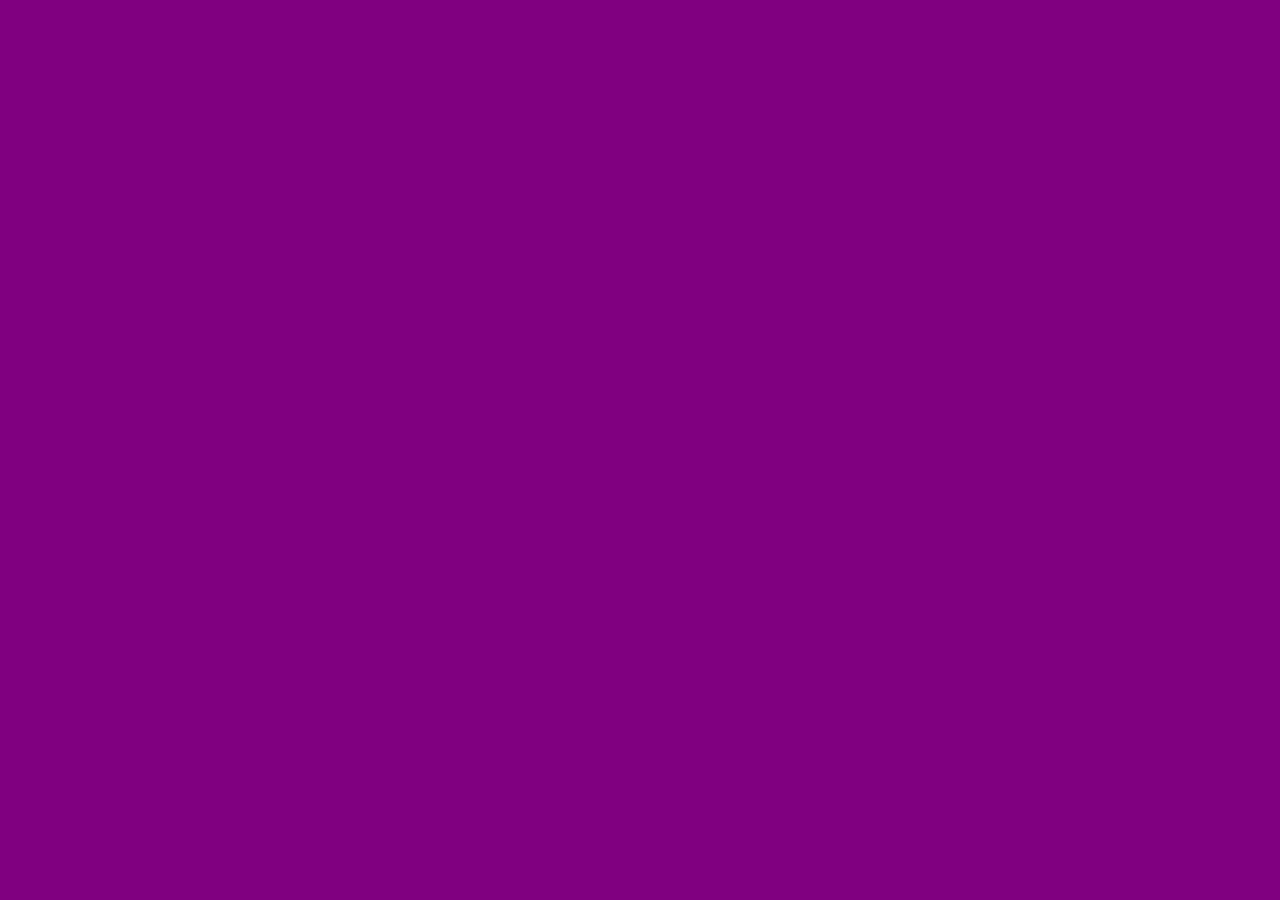
==== commit 8c00c844: "Update index.html" ====
--- a/index.html
+++ b/index.html
@@ -1,625 +1,36 @@
 <!DOCTYPE html>
 <html lang="en">
+  <head>
+    <meta charset="UTF-8" />
+    <meta name="viewport" content="width=device-width, initial-scale=1.0" />
+    <title>Fixer</title>
+    <style>
+      body {
+        margin: 0;
+        padding: 0;
+        display: flex;
+        align-items: center;
+        justify-content: center;
+        height: 100vh;
+        background-color: purple;
+        color: white;
+        font-family: "Arial", sans-serif;
+      }
 
-  <head>
+      .center-text {
+        text-align: center;
+      }
 
-    <meta charset="UTF-8">
-    <meta name="viewport" content="width=device-width, initial-scale=1, shrink-to-fit=no">
-    <meta name="description" content="">
-    <meta name="author" content="">
-    <link rel="preconnect" href="https://fonts.googleapis.com">
-    <link rel="preconnect" href="https://fonts.gstatic.com" crossorigin>
-    <link href="https://fonts.googleapis.com/css2?family=Poppins:wght@100;200;300;400;500;600;700;800;900&display=swap" rel="stylesheet">
-
-    <title>Achtechnology</title>
-
-    <!-- Bootstrap core CSS -->
-    <link href="vendor/bootstrap/css/bootstrap.min.css" rel="stylesheet">
-
-
-    <!-- Additional CSS Files -->
-    <link rel="stylesheet" href="assets/css/fontawesome.css">
-    <link rel="stylesheet" href="assets/css/templatemo-digimedia-v3.css">
-    <link rel="stylesheet" href="assets/css/animated.css">
-    <link rel="stylesheet" href="assets/css/owl.css">
-
+      .sub-text {
+        font-size: 1.5em;
+      }
+    </style>
   </head>
-
-<body>
-
-  <!-- ***** Preloader Start ***** -->
-  <div id="js-preloader" class="js-preloader">
-    <div class="preloader-inner">
-      <span class="dot"></span>
-      <div class="dots">
-        <span></span>
-        <span></span>
-        <span></span>
-      </div>
+  <body>
+    <div class="center-text">
+      <div class="main-logo"><img src="/ressources/logo-removebg-preview.png" alt=""></div>
+      <div class="sub-text"><img src="/ressources/icon.png" alt=""></div>
+      
     </div>
-  </div>
-  <!-- ***** Preloader End ***** -->
-
-  <!-- Pre-header Starts -->
-  <div class="pre-header">
-    <div class="container">
-      <div class="row">
-        <div class="col-lg-8 col-sm-8 col-7">
-          <ul class="info">
-            <li><a href="https://mail.google.com/mail/u/1/#inbox?compose=DmwnWsdHHFNBnnGndQgtNVGzLtRCDtphGqhwdZKgKVDBWtWjZdBQrnbrkhCvmBFvKmNhCjGzlBHL" target="_blank"><i class="fa fa-envelope"></i>support@achtechnology.info</a></li>
-            <li><a href="tel:+212689574520" target="_blank"><i class="fa fa-phone"></i>+212 689-574520</a></li>
-          </ul>
-        </div>
-        <div class="col-lg-4 col-sm-4 col-5">
-          <ul class="social-media">
-            <li><a href="https://www.instagram.com/achtechnology/" target="_blank"><i class="fa fa-instagram"></i></a></li>
-            <li><a href="#"><i class="fa fa-facebook"></i></a></li>
-          </ul>
-        </div>
-      </div>
-    </div>
-  </div>
-  <!-- Pre-header End -->
-
-  <!-- ***** Header Area Start ***** -->
-  <header class="header-area header-sticky wow slideInDown" data-wow-duration="0.75s" data-wow-delay="0s">
-    <div class="container">
-      <div class="row">
-        <div class="col-12">
-          <nav class="main-nav">
-            <!-- ***** Logo Start ***** -->
-            <a href="#" class="logo">
-              <img src="assets/images/HT.png" alt="">
-            </a>
-            <!-- ***** Logo End ***** -->
-            <!-- ***** Menu Start ***** -->
-            <ul class="nav">
-              <li class="scroll-to-section"><a href="#top" class="active">Home</a></li>
-              <li class="scroll-to-section"><a href="#about">About</a></li>
-              <li class="scroll-to-section"><a href="#services">Services</a></li>
-              <li class="scroll-to-section"><a href="#contact">Contact</a></li>
-            </ul>        
-            <a class='menu-trigger'>
-                <span>Menu</span>
-            </a>
-            <!-- ***** Menu End ***** -->
-          </nav>
-        </div>
-      </div>
-    </div>
-  </header>
-  <!-- ***** Header Area End ***** -->
-
-  <div class="main-banner wow fadeIn" id="top" data-wow-duration="1s" data-wow-delay="0.5s">
-    <div class="container">
-      <div class="row">
-        <div class="col-lg-12">
-          <div class="row">
-            <div class="col-lg-6 align-self-center">
-              <div class="left-content show-up header-text wow fadeInLeft" data-wow-duration="1s" data-wow-delay="1s">
-                <div class="row">
-                  <div class="col-lg-12">
-                    <h6>Achtechnology Agency</h6>
-                    <h2>We Fix Any Gadget</h2>
-                    <p>If you are looking for a reliable and affordable tech repair and support company, contact Achtechnology today. We offer a free consultation to discuss your needs and provide you with an estimate.</p>
-                  </div>
-                  <div class="col-lg-12">
-                    <div class="border-first-button scroll-to-section">
-                      <a href="https://wa.me/+212689574520" target="_blank">WhatsApp</a>
-                    </div>
-                  </div>
-                </div>
-              </div>
-            </div>
-            <div class="col-lg-6">
-              <div class="right-image wow fadeInRight" data-wow-duration="1s" data-wow-delay="0.5s">
-                <img src="assets/images/6165241-removebg-preview.png" alt="">
-              </div>
-            </div>
-          </div>
-        </div>
-      </div>
-    </div>
-  </div>
-
-  <div id="about" class="about section">
-    <div class="container">
-      <div class="row">
-        <div class="col-lg-12">
-          <div class="row">
-            <div class="col-lg-6">
-              <div class="about-left-image  wow fadeInLeft" data-wow-duration="1s" data-wow-delay="0.5s">
-                <img src="assets/images/about-dec-v3.png" alt="">
-              </div>
-            </div>
-            <div class="col-lg-6 align-self-center  wow fadeInRight" data-wow-duration="1s" data-wow-delay="0.5s">
-              <div class="about-right-content">
-                <div class="section-heading">
-                  <h6>About Us</h6>
-                  <h4>Who is Achtechnology <em>Agency</em></h4>
-                  <div class="line-dec"></div>
-                </div>
-                <p>Achtechnology is your one-stop shop for all things tech. We specialize in laptop, phone, and tablet repair, system and network administration, camera and alarm system installation and maintenance, and the sale of IT equipment. Our experienced and certified technicians are here to help you with all of your tech needs, from simple repairs to complex network installations. We offer fast and reliable service, competitive prices, and a free consultation. Contact us today to learn more about how we can help you.</p>
-                <div class="row">
-                  <div class="col-lg-4 col-sm-4">
-                    <div class="skill-item first-skill-item wow fadeIn" data-wow-duration="1s" data-wow-delay="0s">
-                      <div class="progress" data-percentage="100">
-                        <span class="progress-left">
-                          <span class="progress-bar"></span>
-                        </span>
-                        <span class="progress-right">
-                          <span class="progress-bar"></span>
-                        </span>
-                        <div class="progress-value">
-                          <div>
-                            100%<br>
-                            <span>Repair</span>
-                          </div>
-                        </div>
-                      </div>
-                    </div>
-                  </div>
-                  <div class="col-lg-4 col-sm-4">
-                    <div class="skill-item second-skill-item wow fadeIn" data-wow-duration="1s" data-wow-delay="0s">
-                      <div class="progress" data-percentage="100">
-                        <span class="progress-left">
-                          <span class="progress-bar"></span>
-                        </span>
-                        <span class="progress-right">
-                          <span class="progress-bar"></span>
-                        </span>
-                        <div class="progress-value">
-                          <div>
-                            100%<br>
-                            <span>Upgrade</span>
-                          </div>
-                        </div>
-                      </div>
-                    </div>
-                  </div>
-                  <div class="col-lg-4 col-sm-4">
-                    <div class="skill-item third-skill-item wow fadeIn" data-wow-duration="1s" data-wow-delay="0s">
-                      <div class="progress" data-percentage="100">
-                        <span class="progress-left">
-                          <span class="progress-bar"></span>
-                        </span>
-                        <span class="progress-right">
-                          <span class="progress-bar"></span>
-                        </span>
-                        <div class="progress-value">
-                          <div>
-                            100%<br>
-                            <span>Trust</span>
-                          </div>
-                        </div>
-                      </div>
-                    </div>
-                  </div>
-                </div> 
-              </div>
-            </div>
-          </div>
-        </div>
-      </div>
-    </div>
-  </div>
-
-  <div id="services" class="services section">
-    <div class="container">
-      <div class="row">
-        <div class="col-lg-12">
-          <div class="section-heading  wow fadeInDown" data-wow-duration="1s" data-wow-delay="0.5s">
-            <h6>Our Services</h6>
-            <h4>What Our Agency <em>Provides</em></h4>
-            <div class="line-dec"></div>
-          </div>
-        </div>
-        <div class="col-lg-12">
-          <div class="naccs">
-            <div class="grid">
-              <div class="row">
-                <div class="col-lg-12">
-                  <div class="menu">
-                    <div class="first-thumb active">
-                      <div class="thumb">
-                        <span class="icon"><img src="assets/images/service-icon-01.png" alt=""></span>
-                        System & Network
-                      </div>
-                    </div>
-                    <div>
-                      <div class="thumb">                 
-                        <span class="icon"><img src="assets/images/service-icon-02.png" alt=""></span>
-                        Maintenance
-                      </div>
-                    </div>
-                    <div>
-                      <div class="thumb">                 
-                        <span class="icon"><img src="assets/images/service-icon-03.png" alt=""></span>
-                        Security
-                      </div>
-                    </div>
-                    <div>
-                      <div class="thumb">                 
-                        <span class="icon"><img src="assets/images/service-icon-04.png" alt=""></span>
-                        Repair
-                      </div>
-                    </div>
-                    <div class="last-thumb">
-                      <div class="thumb">                 
-                        <span class="icon"><img src="assets/images/service-icon-01.png" alt=""></span>
-                        Sale
-                      </div>
-                    </div>
-                  </div>
-                </div> 
-                <div class="col-lg-12">
-                  <ul class="nacc">
-                    <li class="active">
-                      <div>
-                        <div class="thumb">
-                          <div class="row">
-                            <div class="col-lg-6 align-self-center">
-                              <div class="left-text">
-                                <h4>System &amp; Network</h4>
-                                <p>Design, implementation and management of IT systems and networks, ensuring connectivity, availability and performance of company equipment and data.</p>
-                                <div class="ticks-list"><span><i class="fa fa-check"></i> Secure infrastructure</span> <span><i class="fa fa-check"></i>Proactive monitoring</span> <span><i class="fa fa-check"></i> Responsive support</span>
-                                   <span><i class="fa fa-check"></i> Scalable solutions</span> <span><i class="fa fa-check"></i> Cost-effective services</span></div>
-          
-                              </div>
-                            </div>
-                            <div class="col-lg-6 align-self-center">
-                              <div class="right-image">
-                                <img src="assets/images/services-image.jpg" alt="">
-                              </div>
-                            </div>
-                          </div>
-                        </div>
-                      </div>
-                    </li>
-                    <li>
-                      <div>
-                        <div class="thumb">
-                          <div class="row">
-                            <div class="col-lg-6 align-self-center">
-                              <div class="left-text">
-                                <h4>Maintenance</h4>
-                                <p>Troubleshooting and regular updating of computer systems and networks to ensure their proper functioning and security.</p>
-                                <div class="ticks-list"><span><i class="fa fa-check"></i> Expertise</span> <span><i class="fa fa-check"></i> Prevention</span> <span><i class="fa fa-check"></i> Availability</span>
-                                  <span><i class="fa fa-check"></i> Flexibility</span> <span><i class="fa fa-check"></i> Affordability</span></div>
-                              </div>
-                            </div>
-                            <div class="col-lg-6 align-self-center">
-                              <div class="right-image">
-                                <img src="assets/images/services-image-02.jpg" alt="">
-                              </div>
-                            </div>
-                          </div>
-                        </div>
-                      </div>
-                    </li>
-                    <li>
-                      <div>
-                        <div class="thumb">
-                          <div class="row">
-                            <div class="col-lg-6 align-self-center">
-                              <div class="left-text">
-                                <h4>Security</h4>
-                                <p>Protect company data, systems and networks from potential threats such as cyberattacks, viruses, malware and security breaches.</p>
-                                <div class="ticks-list"><span><i class="fa fa-check"></i>Vulnerability management</span> <span><i class="fa fa-check"></i> Compliance assurance</span> <span><i class="fa fa-check"></i> Identity and access management</span>
-                                  <span><i class="fa fa-check"></i> Risk assessment and management</span> <span><i class="fa fa-check"></i> Threat protection</span></div>
-                                
-                              </div>
-                            </div>
-                            <div class="col-lg-6 align-self-center">
-                              <div class="right-image">
-                                <img src="assets/images/services-image-03.jpg" alt="">
-                              </div>
-                            </div>
-                          </div>
-                        </div>
-                      </div>
-                    </li>
-                    <li>
-                      <div>
-                        <div class="thumb">
-                          <div class="row">
-                            <div class="col-lg-6 align-self-center">
-                              <div class="left-text">
-                                <h4>Repair</h4>
-                                <p>Repair and replacement of faulty hardware and software components to minimize downtime and ensure business continuity.</p>
-                                <div class="ticks-list"><span><i class="fa fa-check"></i> Fast and reliable service</span> <span><i class="fa fa-check"></i> Expert technicians</span> <span><i class="fa fa-check"></i> Flexible scheduling</span>
-                                  <span><i class="fa fa-check"></i> Affordable prices</span> <span><i class="fa fa-check"></i> Satisfaction guaranteed</span> </div>
-                                
-                              </div>
-                            </div>
-                            <div class="col-lg-6 align-self-center">
-                              <div class="right-image">
-                                <img src="assets/images/services-image-04.jpg" alt="">
-                              </div>
-                            </div>
-                          </div>
-                        </div>
-                      </div>
-                    </li>
-                    <li>
-                      <div>
-                        <div class="thumb">
-                          <div class="row">
-                            <div class="col-lg-6 align-self-center">
-                              <div class="left-text">
-                                <h4>Sale</h4>
-                                <p>Consulting and supplying IT hardware, software and technology-related equipment, helping clients choose the right solutions for their needs.</p>
-                                <div class="ticks-list"><span><i class="fa fa-check"></i> Expert advice and guidance</span> <span><i class="fa fa-check"></i> Competitive prices</span> <span><i class="fa fa-check"></i> Excellent customer service</span>
-                                  <span><i class="fa fa-check"></i> Convenient and flexible purchasing options</span> <span><i class="fa fa-check"></i> Wide range of products and solutions</span></div>
-                                
-                              </div>
-                            </div>
-                            <div class="col-lg-6 align-self-center">
-                              <div class="right-image">
-                                <img src="assets/images/services-image.jpg" alt="">
-                              </div>
-                            </div>
-                          </div>
-                        </div>
-                      </div>
-                    </li>
-                  </ul>
-                </div>          
-              </div>
-            </div>
-          </div>
-        </div>
-      </div>
-    </div>
-  </div>
-
-  
-  <!--<div id="free-quote" class="free-quote">
-    <div class="container">
-      <div class="row">
-        <div class="col-lg-4 offset-lg-4">
-          <div class="section-heading  wow fadeIn" data-wow-duration="1s" data-wow-delay="0.3s">
-            <h6>Get Your Free Quote</h6>
-            <h4>Grow With Us Now</h4>
-            <div class="line-dec"></div>
-          </div>
-        </div>
-        <div class="col-lg-8 offset-lg-2  wow fadeIn" data-wow-duration="1s" data-wow-delay="0.8s">
-          <form id="search" action="#" method="GET">
-            <div class="row">
-              <div class="col-lg-4 col-sm-4">
-                <fieldset>
-                  <input type="web" name="web" class="website" placeholder="Your website URL..." autocomplete="on" required>
-                </fieldset>
-              </div>
-              <div class="col-lg-4 col-sm-4">
-                <fieldset>
-                  <input type="address" name="address" class="email" placeholder="Email Address..." autocomplete="on" required>
-                </fieldset>
-              </div>
-              <div class="col-lg-4 col-sm-4">
-                <fieldset>
-                  <button type="submit" class="main-button">Get Quote Now</button>
-                </fieldset>
-              </div>
-            </div>
-          </form>
-        </div>
-      </div>
-    </div>
-  </div>-->
-
-
-  <div id="portfolio" class="our-portfolio section">
-    <!--<div class="container">
-      <div class="row">
-        <div class="col-lg-5">
-          <div class="section-heading wow fadeInLeft" data-wow-duration="1s" data-wow-delay="0.3s">
-            <h6>Our Portofolio</h6>
-            <h4>See Our Recent <em>Projects</em></h4>
-            <div class="line-dec"></div>
-          </div>
-        </div>
-      </div>
-    </div>-->
-    <div class="container-fluid wow fadeIn" data-wow-duration="1s" data-wow-delay="0.7s">
-      <div class="row">
-        <div class="col-lg-12">
-          <div class="loop owl-carousel">
-            <div class="item">
-              <a href="#">
-                <div class="portfolio-item">
-                <div class="thumb">
-                  <img src="assets/images/toshiba.png" alt="">
-                </div>
-              </div>
-              </a>  
-            </div>
-            <div class="item">
-              <a href="#">
-                <div class="portfolio-item">
-                <div class="thumb">
-                  <img src="assets/images/intel1.png" alt="">
-                </div>
-              </div>
-              </a>  
-            </div>
-            <div class="item">
-              <a href="#">
-                <div class="portfolio-item">
-                <div class="thumb">
-                  <img src="assets/images/acer1.png" alt="">
-                </div>
-              </div>
-              </a>  
-            </div>
-            <div class="item">
-              <a href="#">
-                <div class="portfolio-item">
-                <div class="thumb">
-                  <img src="assets/images/hp2.png" alt="">
-                </div>
-              </div>
-              </a>  
-            </div>
-            <div class="item">
-              <a href="#">
-                <div class="portfolio-item">
-                <div class="thumb">
-                  <img src="assets/images/dell.png" alt="">
-                </div>
-              </div>
-              </a>  
-            </div>
-            <div class="item">
-              <a href="#">
-                <div class="portfolio-item">
-                <div class="thumb">
-                  <img src="assets/images/lenovo.png" alt="">
-                </div>
-              </div>
-              </a>  
-            </div>
-            <div class="item">
-              <a href="#">
-                <div class="portfolio-item">
-                <div class="thumb">
-                  <img src="assets/images/msi.png" alt="">
-                </div>
-              </div>
-              </a>  
-            </div>
-          </div>
-        </div>
-      </div>
-    </div>
-  </div>
-  
-  <!--<div id="blog" class="blog">
-    <div class="container">
-      <div class="row">
-        <div class="col-lg-4 offset-lg-4  wow fadeInDown" data-wow-duration="1s" data-wow-delay="0.3s">
-          <div class="section-heading">
-            <h6>Recent News</h6>
-            <h4>Check Our Blog <em>Posts</em></h4>
-            <div class="line-dec"></div>
-          </div>
-        </div>
-        <div class="col-lg-6 show-up wow fadeInUp" data-wow-duration="1s" data-wow-delay="0.3s">
-          <div class="blog-post">
-            <div class="thumb">
-              <a href="#"><img src="assets/images/blog-post-01.jpg" alt=""></a>
-            </div>
-            <div class="down-content">
-              <span class="category">SEO Analysis</span>
-              <span class="date">03 August 2021</span>
-              <a href="#"><h4>Lorem Ipsum Dolor Sit Amet, Consectetur Adelore
-                Eiusmod Tempor Incididunt</h4></a>
-              <p>Lorem ipsum dolor sit amet, consectetur adipiscing elit, sed doers itii eiumod deis tempor incididunt ut labore.</p>
-              <span class="author"><img src="assets/images/author-post.jpg" alt="">By: Andrea Mentuzi</span>
-              <div class="border-first-button"><a href="#">Discover More</a></div>
-            </div>
-          </div>
-        </div>
-        <div class="col-lg-6 wow fadeInUp" data-wow-duration="1s" data-wow-delay="0.3s">
-          <div class="blog-posts">
-            <div class="row">
-              <div class="col-lg-12">
-                <div class="post-item">
-                  <div class="thumb">
-                    <a href="#"><img src="assets/images/blog-post-02.jpg" alt=""></a>
-                  </div>
-                  <div class="right-content">
-                    <span class="category">SEO Analysis</span>
-                    <span class="date">24 September 2021</span>
-                    <a href="#"><h4>Lorem Ipsum Dolor Sit Amei Eiusmod Tempor</h4></a>
-                    <p>Lorem ipsum dolor sit amet, cocteturi adipiscing eliterski.</p>
-                  </div>
-                </div>
-              </div>
-              <div class="col-lg-12">
-                <div class="post-item">
-                  <div class="thumb">
-                    <a href="#"><img src="assets/images/blog-post-03.jpg" alt=""></a>
-                  </div>
-                  <div class="right-content">
-                    <span class="category">SEO Analysis</span>
-                    <span class="date">24 September 2021</span>
-                    <a href="#"><h4>Lorem Ipsum Dolor Sit Amei Eiusmod Tempor</h4></a>
-                    <p>Lorem ipsum dolor sit amet, cocteturi adipiscing eliterski.</p>
-                  </div>
-                </div>
-              </div>
-              <div class="col-lg-12">
-                <div class="post-item last-post-item">
-                  <div class="thumb">
-                    <a href="#"><img src="assets/images/blog-post-04.jpg" alt=""></a>
-                  </div>
-                  <div class="right-content">
-                    <span class="category">SEO Analysis</span>
-                    <span class="date">24 September 2021</span>
-                    <a href="#"><h4>Lorem Ipsum Dolor Sit Amei Eiusmod Tempor</h4></a>
-                    <p>Lorem ipsum dolor sit amet, cocteturi adipiscing eliterski.</p>
-                  </div>
-                </div>
-              </div>
-            </div>
-          </div>
-        </div>
-      </div>
-    </div>
-  </div>-->
-
-  <div id="contact" class="contact-us section">
-    <div class="container">
-      <div class="row">
-        <div class="col-lg-6 offset-lg-3">
-          <div class="section-heading wow fadeIn" data-wow-duration="1s" data-wow-delay="0.5s">
-            <h6>Contact Us</h6>
-            <h4>Get In Touch With Us <em>Now</em></h4>
-            <div class="line-dec"></div>
-          </div>
-        </div>
-        <div class="col-lg-12 wow fadeInUp" data-wow-duration="0.5s" data-wow-delay="0.25s">
-          <form id="contact" action="" method="post">
-            <div class="row">
-              <div class="col-lg-12">
-                <div class="contact-dec">
-                  <img src="assets/images/contact-dec-v3.png" alt="">
-                </div>
-              </div>
-              <div class="col-lg-5">
-                <div id="map">
-                  
-                  <iframe src="https://www.google.com/maps/embed?pb=!1m18!1m12!1m3!1d3324.3286168646514!2d-7.632462124428463!3d33.57081607334211!2m3!1f0!2f0!3f0!3m2!1i1024!2i768!4f13.1!3m3!1m2!1s0xda7d2b78c76208b%3A0x91aa32975d2e76d1!2sDerb%20Ghallef!5e0!3m2!1sfr!2sma!4v1699962152145!5m2!1sfr!2sma" width="1300" height="650" style="border:0;" allowfullscreen="" loading="lazy" referrerpolicy="no-referrer-when-downgrade"></iframe>
-                </div>
-              </div>
-              
-            </div>
-          </form>
-        </div>
-      </div>
-    </div>
-  </div>
-
-  <footer>
-    <div class="container">
-      <div class="row">
-        <div class="col-lg-12">
-          <p>Copyright © 2024 Achtechnology Co. All Rights Reserved. 
-        </div>
-      </div>
-    </div>
-  </footer>
-
-
-  <!-- Scripts -->
-  <script src="vendor/jquery/jquery.min.js"></script>
-  <script src="vendor/bootstrap/js/bootstrap.bundle.min.js"></script>
-  <script src="assets/js/owl-carousel.js"></script>
-  <script src="assets/js/animation.js"></script>
-  <script src="assets/js/imagesloaded.js"></script>
-  <script src="assets/js/custom.js"></script>
-
-</body>
+  </body>
 </html>
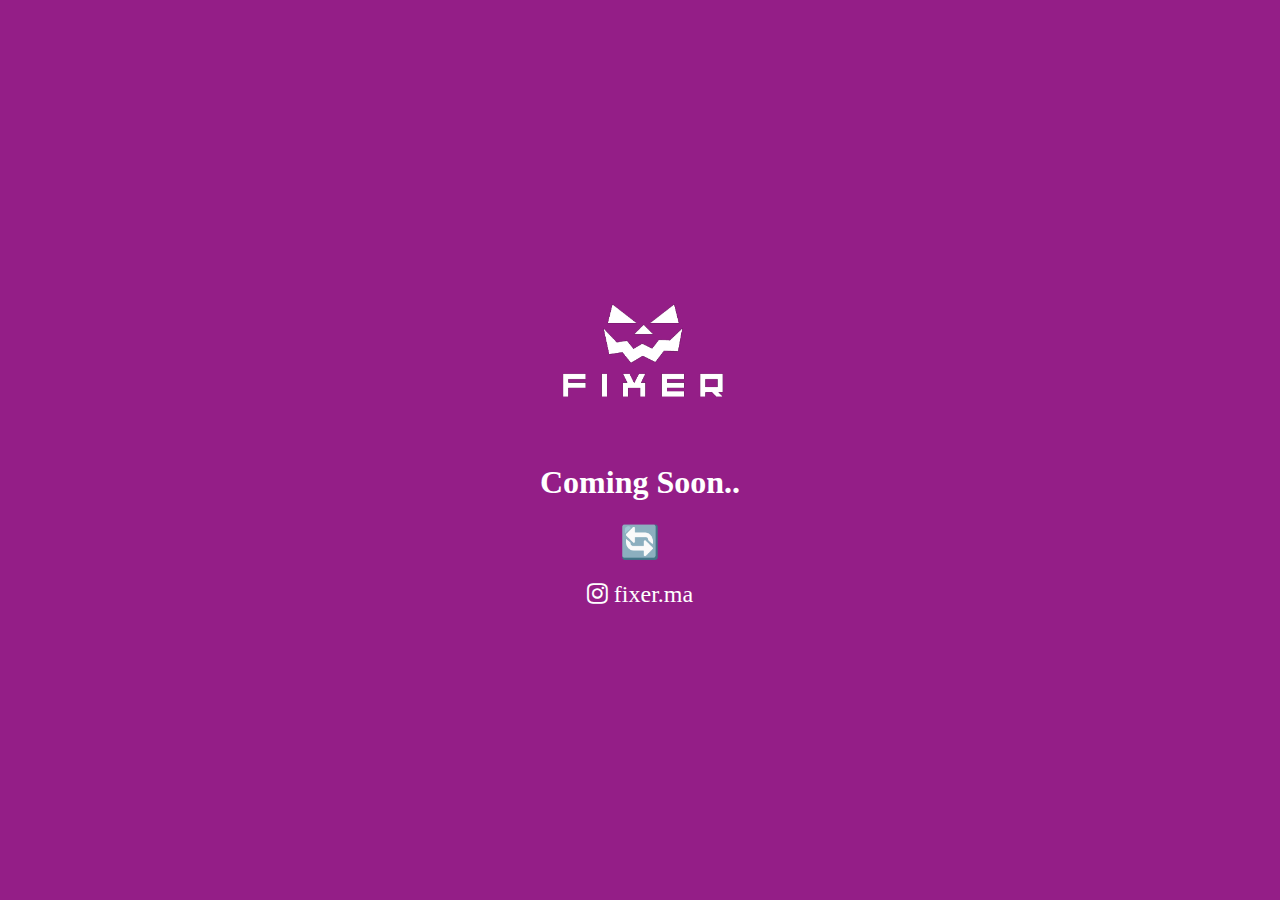
==== commit 9d348abd: "Update index.html" ====
--- a/index.html
+++ b/index.html
@@ -1,36 +1,70 @@
 <!DOCTYPE html>
 <html lang="en">
-  <head>
-    <meta charset="UTF-8" />
-    <meta name="viewport" content="width=device-width, initial-scale=1.0" />
+<head>
+    <meta charset="UTF-8">
+    <meta name="viewport" content="width=device-width, initial-scale=1.0">
+    <link rel="stylesheet" href="https://cdnjs.cloudflare.com/ajax/libs/font-awesome/4.7.0/css/font-awesome.min.css">
     <title>Fixer</title>
     <style>
-      body {
-        margin: 0;
-        padding: 0;
-        display: flex;
-        align-items: center;
-        justify-content: center;
-        height: 100vh;
-        background-color: purple;
-        color: white;
-        font-family: "Arial", sans-serif;
-      }
+        body {
+            font-family: 'Arial', sans-serif;
+            margin: 0;
+            padding: 0;
+            display: flex;
+            align-items: center;
+            justify-content: center;
+            height: 100vh;
+            background-color: #941e87;
+            color: #fff;
+        }
 
-      .center-text {
-        text-align: center;
-      }
+        .container {
+            text-align: center;
+        }
 
-      .sub-text {
-        font-size: 1.5em;
-      }
+        .logo {
+            max-width: 200px;
+            height: auto;
+        }
+
+        h1 {
+            color: #fff;
+            font-family: "Lucida Handwriting", cursive;
+        }
+
+        .coming-soon-text {
+            color: #ddd;
+        }
+
+        .animated-icon {
+            font-size: 2em;
+            color: #ff8800;
+            animation: rotate 2s infinite linear;
+        }
+
+        @keyframes rotate {
+            0% {
+                transform: rotate(0deg);
+            }
+            100% {
+                transform: rotate(360deg);
+            }
+        }
+        .social-icons {
+            margin-top: 20px;
+        }
     </style>
-  </head>
-  <body>
-    <div class="center-text">
-      <div class="main-logo"><img src="/ressources/logo-removebg-preview.png" alt=""></div>
-      <div class="sub-text"><img src="/ressources/icon.png" alt=""></div>
-      
+</head>
+<body>
+    <div class="container">
+        <img src="/ressources/logo-removebg-preview.png" alt="Startup Logo" class="logo">
+        <h1>Coming Soon..</h1>
+        <div class="animated-icon">🔄</div>
+        <div class="social-icons">
+          <a href="https://www.instagram.com/fixer.ma/" target="_blank"><i class="fa fa-instagram" style="font-size:24px; color: white;"> fixer.ma</i></a>
+      </div>
+      <br>
+        
     </div>
-  </body>
+</body>
 </html>
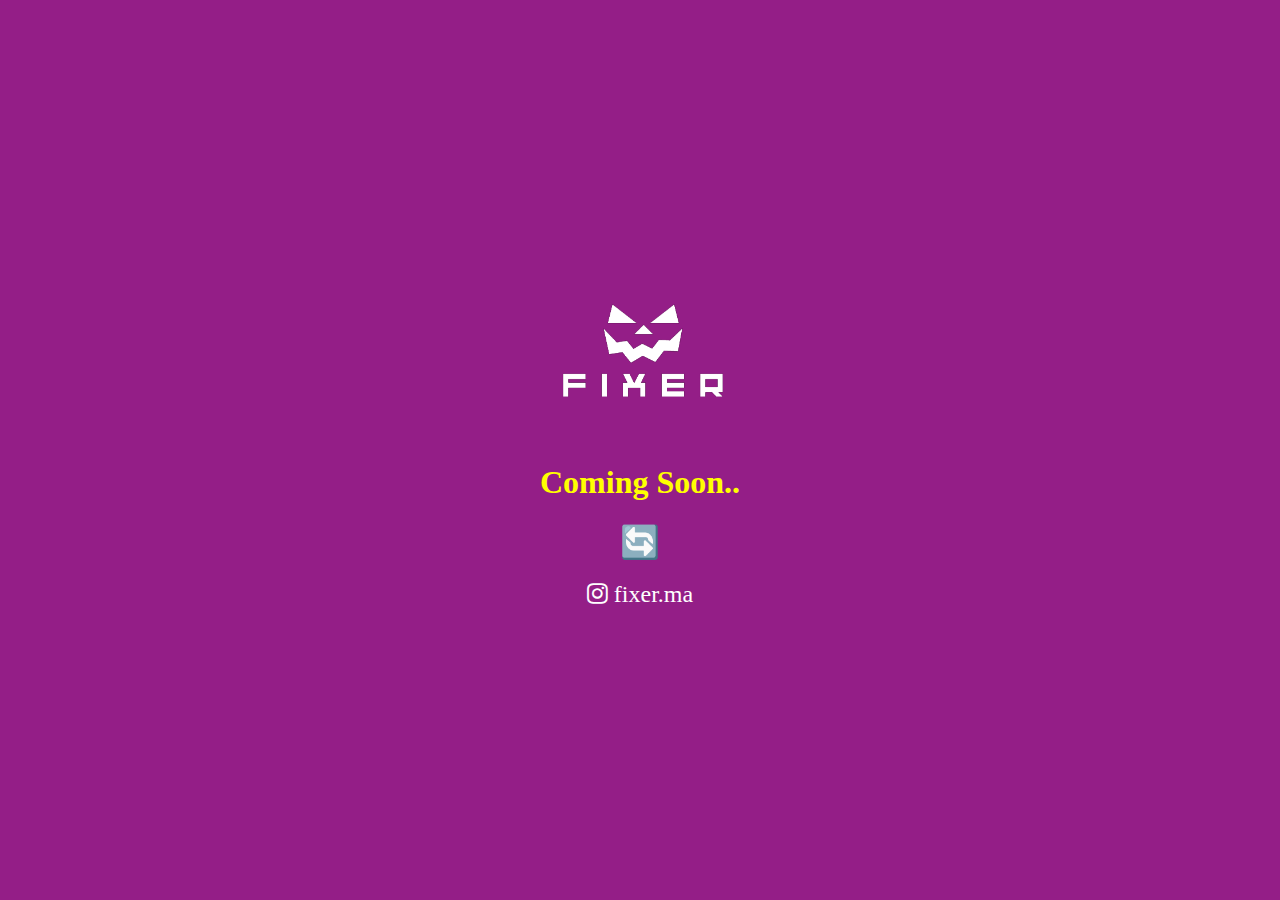
==== commit d726f4c9: "Update index.html" ====
--- a/index.html
+++ b/index.html
@@ -28,7 +28,7 @@
         }
 
         h1 {
-            color: #fff;
+            color: yellow;
             font-family: "Lucida Handwriting", cursive;
         }
 
